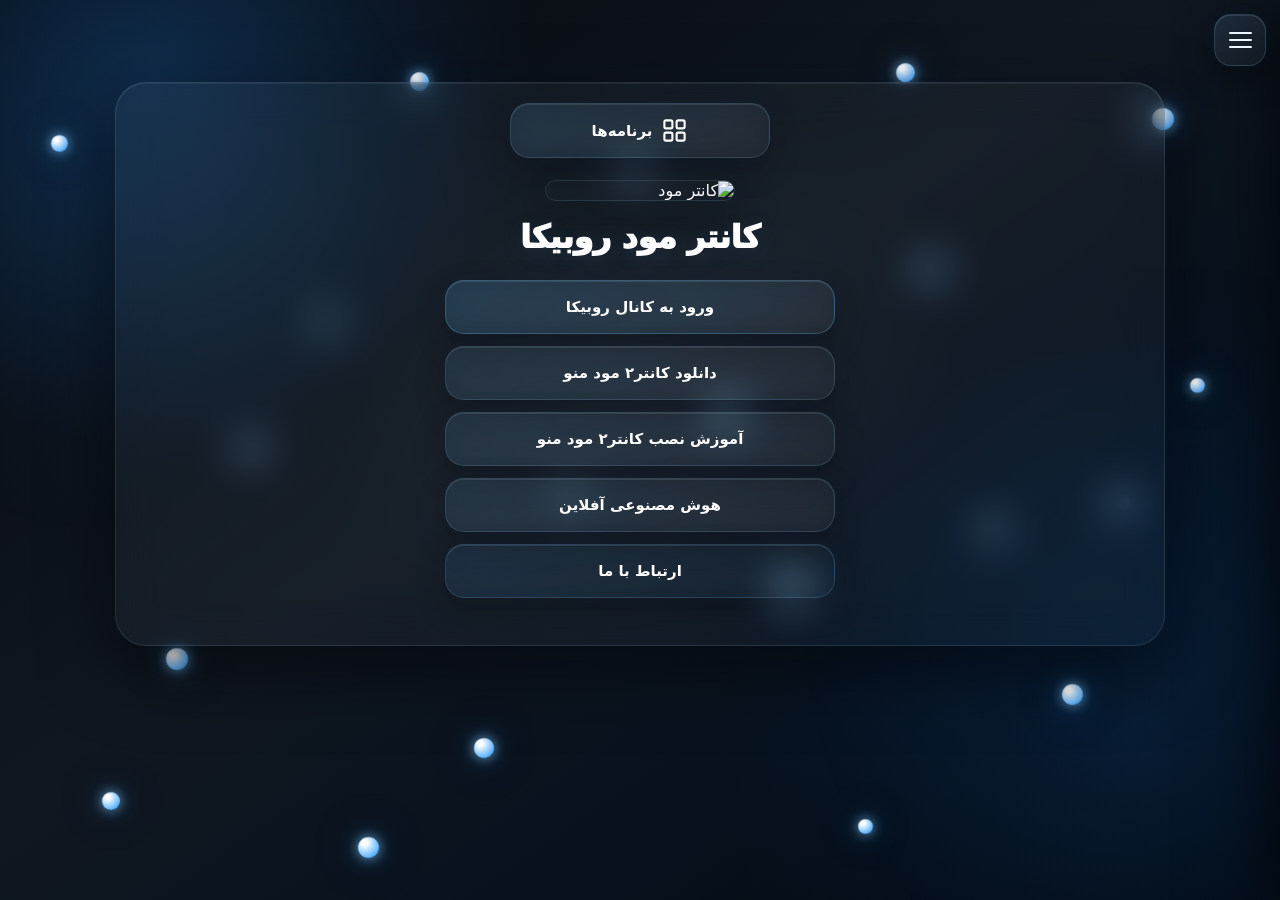
==== index.html @ 42b36cf3 "Update index.html" ====
<!DOCTYPE html>
<html lang="fa" dir="rtl">
<head>
<meta charset="UTF-8">
<meta name="viewport" content="width=device-width,initial-scale=1,viewport-fit=cover">
<meta name="theme-color" content="#07111d">
<title>کانتر مود</title>

<style>
*{
    margin:0;
    padding:0;
    box-sizing:border-box;
    -webkit-tap-highlight-color:transparent;
}

html{scroll-behavior:smooth}

body{
    min-height:100vh;
    padding:82px 12px 30px;
    font-family:system-ui,-apple-system,"Segoe UI",Tahoma,sans-serif;
    color:#fff;
    background:
        radial-gradient(circle at 12% 8%,rgba(30,105,180,.30),transparent 27%),
        radial-gradient(circle at 88% 82%,rgba(12,55,105,.28),transparent 30%),
        radial-gradient(circle at 50% 45%,rgba(80,95,110,.10),transparent 40%),
        linear-gradient(145deg,#05080d 0%,#101720 45%,#07111d 72%,#03060a 100%);
    overflow-x:hidden;
}

/* =========================
   لایه‌های نوری پس‌زمینه
========================= */

body::before{
    content:"";
    position:fixed;
    inset:-20%;
    z-index:-10;
    pointer-events:none;
    background:
        radial-gradient(circle at 20% 30%,rgba(35,120,205,.09),transparent 20%),
        radial-gradient(circle at 80% 65%,rgba(20,85,155,.10),transparent 23%);
    animation:ambientMove 16s ease-in-out infinite alternate;
}

@keyframes ambientMove{
    from{transform:translate3d(-2%,-1%,0) scale(1)}
    to{transform:translate3d(2%,1%,0) scale(1.05)}
}

/* =========================
   توپک‌های متحرک
========================= */

.bg-particles{
    position:fixed;
    inset:0;
    z-index:-5;
    overflow:hidden;
    pointer-events:none;
}

.particle{
    position:absolute;
    width:15px;
    height:15px;
    border-radius:50%;
    background:
        radial-gradient(circle at 32% 28%,#ffffff 0 12%,#cce9ff 30%,#67b9ff 68%,#1765a8 100%);
    box-shadow:
        0 0 12px rgba(130,205,255,.75),
        0 0 28px rgba(55,145,220,.45),
        0 0 55px rgba(20,95,170,.25);
    animation:floatParticle linear infinite;
    will-change:transform,opacity;
}

.particle:nth-child(1){left:4%;top:15%;width:17px;height:17px;animation-duration:18s;animation-delay:-5s}
.particle:nth-child(2){left:13%;top:72%;width:22px;height:22px;animation-duration:24s;animation-delay:-12s}
.particle:nth-child(3){left:25%;top:35%;width:14px;height:14px;animation-duration:20s;animation-delay:-7s}
.particle:nth-child(4){left:37%;top:82%;width:20px;height:20px;animation-duration:27s;animation-delay:-16s}
.particle:nth-child(5){left:49%;top:18%;width:16px;height:16px;animation-duration:22s;animation-delay:-9s}
.particle:nth-child(6){left:61%;top:64%;width:23px;height:23px;animation-duration:25s;animation-delay:-14s}
.particle:nth-child(7){left:72%;top:29%;width:17px;height:17px;animation-duration:19s;animation-delay:-4s}
.particle:nth-child(8){left:83%;top:76%;width:21px;height:21px;animation-duration:26s;animation-delay:-18s}
.particle:nth-child(9){left:93%;top:42%;width:15px;height:15px;animation-duration:21s;animation-delay:-11s}
.particle:nth-child(10){left:32%;top:8%;width:19px;height:19px;animation-duration:29s;animation-delay:-20s}
.particle:nth-child(11){left:67%;top:91%;width:15px;height:15px;animation-duration:23s;animation-delay:-6s}
.particle:nth-child(12){left:90%;top:12%;width:22px;height:22px;animation-duration:28s;animation-delay:-17s}
.particle:nth-child(13){left:19%;top:49%;width:16px;height:16px;animation-duration:17s;animation-delay:-8s}
.particle:nth-child(14){left:56%;top:45%;width:20px;height:20px;animation-duration:31s;animation-delay:-23s}
.particle:nth-child(15){left:77%;top:58%;width:15px;height:15px;animation-duration:20s;animation-delay:-3s}
.particle:nth-child(16){left:8%;top:88%;width:18px;height:18px;animation-duration:25s;animation-delay:-10s}
.particle:nth-child(17){left:44%;top:54%;width:14px;height:14px;animation-duration:21s;animation-delay:-15s}
.particle:nth-child(18){left:70%;top:7%;width:19px;height:19px;animation-duration:30s;animation-delay:-19s}
.particle:nth-child(19){left:87%;top:55%;width:16px;height:16px;animation-duration:23s;animation-delay:-13s}
.particle:nth-child(20){left:28%;top:93%;width:21px;height:21px;animation-duration:27s;animation-delay:-21s}

@keyframes floatParticle{
    0%{
        transform:translate3d(0,110vh,0) scale(.55) rotate(0deg);
        opacity:0;
    }

    8%{
        opacity:.85;
    }

    25%{
        transform:translate3d(-55px,55vh,0) scale(.82) rotate(90deg);
        opacity:.9;
    }

    50%{
        transform:translate3d(75px,-5vh,0) scale(1.08) rotate(180deg);
        opacity:.95;
    }

    75%{
        transform:translate3d(-65px,-65vh,0) scale(.86) rotate(270deg);
        opacity:.8;
    }

    100%{
        transform:translate3d(95px,-125vh,0) scale(.5) rotate(360deg);
        opacity:0;
    }
}

/* =========================
   منو
========================= */

.menu-button{
    position:fixed;
    top:14px;
    right:14px;
    width:52px;
    height:52px;
    z-index:10001;
    display:flex;
    flex-direction:column;
    align-items:center;
    justify-content:center;
    gap:5px;
    border:1px solid rgba(150,205,255,.18);
    border-radius:17px;
    background:
        linear-gradient(145deg,
        rgba(100,150,190,.18),
        rgba(255,255,255,.035));
    box-shadow:
        0 10px 35px rgba(0,0,0,.48),
        0 0 25px rgba(25,100,170,.10),
        inset 0 1px 0 rgba(255,255,255,.10);
    backdrop-filter:blur(22px);
    -webkit-backdrop-filter:blur(22px);
    cursor:pointer;
    transition:.3s ease;
}

.menu-button:hover{
    transform:translateY(-2px);
    border-color:rgba(120,200,255,.32);
}

.menu-button:active{transform:scale(.93)}

.menu-button span{
    width:23px;
    height:2px;
    border-radius:20px;
    background:#eaf7ff;
    transition:.3s ease;
}

.menu-button.active span:nth-child(1){
    transform:translateY(7px) rotate(45deg);
}

.menu-button.active span:nth-child(2){
    opacity:0;
    transform:scale(0);
}

.menu-button.active span:nth-child(3){
    transform:translateY(-7px) rotate(-45deg);
}

.menu-overlay{
    position:fixed;
    inset:0;
    z-index:9998;
    background:rgba(1,6,12,.67);
    backdrop-filter:blur(8px);
    -webkit-backdrop-filter:blur(8px);
    opacity:0;
    visibility:hidden;
    transition:.3s ease;
}

.menu-overlay.open{
    opacity:1;
    visibility:visible;
}

.side-menu{
    position:fixed;
    top:0;
    right:0;
    width:min(350px,88vw);
    height:100vh;
    z-index:10000;
    padding:82px 17px 25px;
    background:
        linear-gradient(145deg,
        rgba(18,29,41,.98),
        rgba(4,8,14,.99));
    border-left:1px solid rgba(130,195,240,.17);
    box-shadow:
        -25px 0 70px rgba(0,0,0,.65),
        -5px 0 35px rgba(20,90,150,.08);
    backdrop-filter:blur(30px);
    -webkit-backdrop-filter:blur(30px);
    transform:translateX(105%);
    transition:transform .38s cubic-bezier(.22,1,.36,1);
    overflow-y:auto;
}

.side-menu.open{transform:translateX(0)}

.menu-header{
    text-align:center;
    margin-bottom:25px;
}

.menu-logo{
    width:70px;
    height:70px;
    margin:auto auto 12px;
    display:flex;
    align-items:center;
    justify-content:center;
    border-radius:22px;
    background:
        linear-gradient(145deg,
        rgba(100,160,205,.18),
        rgba(255,255,255,.035));
    border:1px solid rgba(150,210,250,.18);
    box-shadow:
        0 15px 35px rgba(0,0,0,.35),
        0 0 28px rgba(20,100,170,.10),
        inset 0 1px 0 rgba(255,255,255,.12);
    overflow:hidden;
}

.menu-logo img{
    width:48px;
    height:48px;
    object-fit:contain;
    border-radius:15px;
}

.menu-title{
    font-size:1.35rem;
    font-weight:900;
}

.menu-subtitle{
    margin-top:5px;
    color:rgba(210,235,255,.52);
    font-size:.78rem;
}

.menu-line{
    height:1px;
    margin:17px 4px;
    background:
        linear-gradient(
            90deg,
            transparent,
            rgba(110,185,240,.28),
            transparent
        );
}

.menu-link{
    width:100%;
    display:flex;
    align-items:center;
    gap:12px;
    padding:11px;
    margin:8px 0;
    color:#fff;
    text-decoration:none;
    border-radius:19px;
    background:
        linear-gradient(145deg,
        rgba(90,145,190,.105),
        rgba(255,255,255,.025));
    border:1px solid rgba(150,205,245,.105);
    box-shadow:
        inset 0 1px 0 rgba(255,255,255,.06),
        0 8px 25px rgba(0,0,0,.12);
    transition:.25s ease;
}

.menu-link:hover{
    transform:translateX(-4px);
    background:
        linear-gradient(145deg,
        rgba(80,155,215,.18),
        rgba(255,255,255,.045));
    border-color:rgba(130,205,255,.30);
}

.menu-link:active{transform:scale(.97)}

.menu-icon{
    width:45px;
    height:45px;
    min-width:45px;
    display:flex;
    align-items:center;
    justify-content:center;
    border-radius:15px;
    background:
        linear-gradient(145deg,
        rgba(100,170,215,.16),
        rgba(255,255,255,.035));
    border:1px solid rgba(145,205,245,.12);
    box-shadow:inset 0 1px 0 rgba(255,255,255,.08);
    overflow:hidden;
}

.menu-icon svg{
    width:27px;
    height:27px;
}

.menu-text{
    display:flex;
    flex-direction:column;
    gap:2px;
}

.menu-text strong{font-size:.91rem}

.menu-text small{
    font-size:.68rem;
    color:rgba(210,235,255,.46);
}

/* =========================
   کانتینر
========================= */

.container{
    position:relative;
    width:100%;
    max-width:1050px;
    margin:auto;
    padding:20px 16px 35px;
    border-radius:31px;
    background:
        linear-gradient(145deg,
        rgba(100,125,145,.105),
        rgba(255,255,255,.025));
    border:1px solid rgba(160,210,245,.13);
    box-shadow:
        0 25px 70px rgba(0,0,0,.55),
        0 0 60px rgba(20,80,135,.07),
        inset 0 1px 0 rgba(255,255,255,.07);
    backdrop-filter:blur(22px);
    -webkit-backdrop-filter:blur(22px);
}

/* نوار بالا */

.topbar{
    width:100%;
    max-width:850px;
    margin:0 auto 22px;
    display:flex;
    justify-content:center;
}

.apps-top-button{
    display:flex;
    align-items:center;
    justify-content:center;
    gap:9px;
    width:min(260px,90%);
    padding:13px 22px;
    color:#fff;
    text-decoration:none;
    font-weight:850;
    font-size:.94rem;
    border-radius:19px;
    background:
        linear-gradient(145deg,
        rgba(85,150,200,.17),
        rgba(255,255,255,.035));
    border:1px solid rgba(150,215,255,.17);
    box-shadow:
        0 10px 30px rgba(0,0,0,.25),
        0 0 28px rgba(25,105,175,.08),
        inset 0 1px 0 rgba(255,255,255,.09);
    backdrop-filter:blur(18px);
    -webkit-backdrop-filter:blur(18px);
    transition:.25s;
}

.apps-top-button:hover{
    transform:translateY(-3px);
    border-color:rgba(120,205,255,.32);
}

.apps-top-button:active{transform:scale(.97)}

.apps-icon{
    width:27px;
    height:27px;
}

/* عنوان */

.page-title{
    text-align:center;
    margin:12px 0 24px;
    font-size:clamp(1.45rem,5vw,2rem);
    font-weight:950;
    letter-spacing:-.5px;
    text-shadow:
        0 5px 25px rgba(120,200,255,.14);
}

/* تصاویر */

/* فقط لوگوی اصلی صفحه اول کوچک شده */
.main-image{
    display:block;
    width:min(190px,48vw);
    height:auto;
    max-width:190px;
    margin:17px auto;
    border-radius:27px;
    border:1px solid rgba(150,210,245,.14);
    box-shadow:
        0 18px 45px rgba(0,0,0,.45),
        0 0 35px rgba(25,100,165,.06);
    transition:.3s;
}

/* تصاویر پست‌ها بدون تغییر */
.post-image{
    display:block;
    width:100%;
    max-width:850px;
    margin:17px auto;
    border-radius:27px;
    border:1px solid rgba(150,210,245,.14);
    box-shadow:
        0 18px 45px rgba(0,0,0,.45),
        0 0 35px rgba(25,100,165,.06);
    transition:.3s;
}

.main-image:hover,
.post-image:hover{
    transform:translateY(-3px);
    border-color:rgba(120,200,255,.25);
}

/* دکمه‌ها */

.btn-box{
    display:flex;
    justify-content:center;
    margin:12px 0;
}

.glass-btn{
    position:relative;
    width:min(390px,92%);
    display:flex;
    align-items:center;
    justify-content:center;
    min-height:54px;
    padding:13px 22px;
    color:#fff;
    text-decoration:none;
    font-size:.94rem;
    font-weight:850;
    border-radius:19px;
    background:
        linear-gradient(145deg,
        rgba(95,150,195,.15),
        rgba(255,255,255,.035));
    border:1px solid rgba(155,210,245,.16);
    box-shadow:
        0 12px 30px rgba(0,0,0,.27),
        0 0 28px rgba(25,100,165,.06),
        inset 0 1px 0 rgba(255,255,255,.10);
    backdrop-filter:blur(18px);
    -webkit-backdrop-filter:blur(18px);
    overflow:hidden;
    transition:.22s ease;
}

.glass-btn::before{
    content:"";
    position:absolute;
    top:0;
    left:-100%;
    width:55%;
    height:100%;
    background:
        linear-gradient(
            90deg,
            transparent,
            rgba(150,220,255,.14),
            transparent
        );
    transform:skewX(-20deg);
    transition:.6s;
}

.glass-btn:hover::before{left:150%}

.glass-btn:hover{
    transform:translateY(-3px);
    border-color:rgba(130,210,255,.34);
    background:
        linear-gradient(145deg,
        rgba(80,155,215,.20),
        rgba(255,255,255,.045));
}

.glass-btn:active{transform:scale(.96)}

.primary{
    background:
        linear-gradient(145deg,
        rgba(75,155,215,.21),
        rgba(255,255,255,.045));
    border-color:rgba(120,205,255,.25);
}

.danger{
    background:
        linear-gradient(145deg,
        rgba(50,105,155,.19),
        rgba(20,45,70,.08));
    border-color:rgba(105,175,225,.22);
}

/* دانلود */

.download-item{
    max-width:900px;
    margin:30px auto 42px;
    padding:12px;
    border-radius:28px;
    background:
        linear-gradient(145deg,
        rgba(85,125,155,.075),
        rgba(255,255,255,.018));
    border:1px solid rgba(145,200,235,.09);
    box-shadow:0 15px 45px rgba(0,0,0,.28);
}

iframe,
video{
    width:100%;
    display:block;
    border:1px solid rgba(145,205,240,.12);
    border-radius:24px;
    background:#03070c;
}

/* =========================
   کارت برنامه‌ها
========================= */

.apps-list{
    width:100%;
    max-width:850px;
    margin:25px auto;
}

.app-card{
    display:flex;
    align-items:center;
    gap:13px;
    width:100%;
    padding:12px;
    margin:15px 0;
    border-radius:23px;
    background:
        linear-gradient(145deg,
        rgba(90,145,185,.12),
        rgba(255,255,255,.025));
    border:1px solid rgba(150,205,240,.13);
    box-shadow:
        0 14px 40px rgba(0,0,0,.35),
        0 0 35px rgba(20,90,150,.06),
        inset 0 1px 0 rgba(255,255,255,.08);
    backdrop-filter:blur(20px);
    -webkit-backdrop-filter:blur(20px);
    transition:.25s ease;
}

.app-card:hover{
    transform:translateY(-3px);
    border-color:rgba(130,205,250,.30);
}

.app-card:active{transform:scale(.985)}

.app-image{
    width:72px;
    height:72px;
    min-width:72px;
    object-fit:cover;
    border-radius:18px;
    border:1px solid rgba(155,210,245,.14);
    box-shadow:0 8px 22px rgba(0,0,0,.4);
    background:#07111b;
}

.app-info{
    flex:1;
    min-width:0;
    text-align:right;
}

.app-info h3{
    font-size:.98rem;
    font-weight:900;
    margin-bottom:5px;
    color:#fff;
    white-space:nowrap;
    overflow:hidden;
    text-overflow:ellipsis;
}

.app-info p{
    font-size:.74rem;
    line-height:1.7;
    color:rgba(210,235,255,.48);
}

.app-download{
    flex-shrink:0;
    min-width:72px;
    display:flex;
    align-items:center;
    justify-content:center;
    padding:10px 13px;
    color:#fff;
    text-decoration:none;
    font-size:.73rem;
    font-weight:850;
    border-radius:14px;
    background:
        linear-gradient(145deg,
        rgba(90,165,215,.19),
        rgba(255,255,255,.04));
    border:1px solid rgba(145,210,250,.18);
    transition:.22s;
}

.app-download:hover{
    transform:translateY(-2px);
    background:
        linear-gradient(145deg,
        rgba(80,175,230,.26),
        rgba(255,255,255,.06));
}

.app-download:active{transform:scale(.94)}

/* =========================
   ارتباط با ما
========================= */

.contact-page{
    max-width:850px;
    margin:auto;
}

.contact-intro{
    text-align:center;
    color:rgba(210,235,255,.48);
    font-size:.82rem;
    line-height:1.9;
    margin:-8px auto 25px;
    max-width:600px;
}

.contact-list{
    display:flex;
    flex-direction:column;
    gap:12px;
    max-width:700px;
    margin:auto;
}

.contact-card{
    position:relative;
    display:flex;
    align-items:center;
    gap:13px;
    width:100%;
    padding:12px;
    min-height:82px;
    color:#fff;
    text-decoration:none;
    border-radius:22px;
    background:
        linear-gradient(145deg,
        rgba(90,145,185,.12),
        rgba(255,255,255,.025));
    border:1px solid rgba(150,205,240,.13);
    box-shadow:
        0 12px 32px rgba(0,0,0,.28),
        0 0 30px rgba(20,90,150,.05),
        inset 0 1px 0 rgba(255,255,255,.07);
    backdrop-filter:blur(18px);
    -webkit-backdrop-filter:blur(18px);
    transition:.28s ease;
    overflow:hidden;
}

.contact-card::before{
    content:"";
    position:absolute;
    inset:0;
    background:
        linear-gradient(
            110deg,
            transparent 15%,
            rgba(130,210,255,.08) 45%,
            transparent 70%
        );
    transform:translateX(-120%);
    transition:.65s ease;
}

.contact-card:hover::before{
    transform:translateX(120%);
}

.contact-card:hover{
    transform:translateY(-4px);
    border-color:rgba(130,210,255,.30);
    box-shadow:
        0 18px 42px rgba(0,0,0,.38),
        0 0 35px rgba(25,105,175,.09),
        inset 0 1px 0 rgba(255,255,255,.11);
}

.contact-card:active{
    transform:scale(.98);
}

.contact-icon{
    position:relative;
    width:54px;
    height:54px;
    min-width:54px;
    display:flex;
    align-items:center;
    justify-content:center;
    border-radius:17px;
    background:
        linear-gradient(145deg,
        rgba(100,170,215,.17),
        rgba(255,255,255,.035));
    border:1px solid rgba(150,210,245,.14);
    box-shadow:
        inset 0 1px 0 rgba(255,255,255,.10),
        0 8px 22px rgba(0,0,0,.28),
        0 0 25px rgba(25,105,175,.06);
    overflow:hidden;
}

.contact-icon svg{
    width:34px;
    height:34px;
    display:block;
}

.contact-info{
    flex:1;
    min-width:0;
}

.contact-info strong{
    display:block;
    font-size:.94rem;
    font-weight:900;
    margin-bottom:3px;
}

.contact-info small{
    display:block;
    color:rgba(210,235,255,.45);
    font-size:.69rem;
}

.contact-arrow{
    width:32px;
    height:32px;
    display:flex;
    align-items:center;
    justify-content:center;
    color:rgba(180,225,255,.65);
    font-size:1.1rem;
}

/* بازگشت */

#backBtn{
    position:fixed;
    bottom:18px;
    left:17px;
    z-index:9000;
    display:none;
    padding:12px 19px;
    color:#fff;
    font-weight:850;
    border:1px solid rgba(145,205,245,.17);
    border-radius:17px;
    background:
        linear-gradient(145deg,
        rgba(40,80,115,.82),
        rgba(10,18,27,.84));
    box-shadow:
        0 12px 30px rgba(0,0,0,.42),
        0 0 25px rgba(20,100,170,.08);
    backdrop-filter:blur(18px);
    -webkit-backdrop-filter:blur(18px);
    cursor:pointer;
    transition:.25s;
}

#backBtn:hover{
    transform:translateY(-3px);
    border-color:rgba(130,205,255,.30);
}

.page-section{
    animation:pageIn .32s ease;
}

@keyframes pageIn{
    from{
        opacity:0;
        transform:translateY(12px);
    }

    to{
        opacity:1;
        transform:translateY(0);
    }
}

@media(max-width:600px){

    body{
        padding:76px 7px 25px;
    }

    .container{
        padding:16px 10px 30px;
        border-radius:25px;
    }

    .menu-button{
        width:49px;
        height:49px;
        top:11px;
        right:11px;
    }

    .side-menu{
        width:88vw;
        padding-top:76px;
    }

    .glass-btn{
        width:94%;
        min-height:52px;
        border-radius:17px;
    }

    /* لوگوی اصلی در موبایل کمی کوچک‌تر */
    .main-image{
        width:min(165px,45vw);
        max-width:165px;
        border-radius:21px;
    }

    .post-image{
        border-radius:21px;
    }

    .download-item{
        padding:8px;
        border-radius:23px;
    }

    .app-card{
        gap:10px;
        padding:10px;
        border-radius:20px;
    }

    .app-image{
        width:64px;
        height:64px;
        min-width:64px;
        border-radius:16px;
    }

    .app-info h3{
        font-size:.85rem;
    }

    .app-info p{
        font-size:.66rem;
    }

    .app-download{
        min-width:62px;
        padding:9px 10px;
        font-size:.66rem;
        border-radius:12px;
    }

    .contact-card{
        min-height:76px;
        padding:10px;
        border-radius:19px;
    }

    .contact-icon{
        width:49px;
        height:49px;
        min-width:49px;
        border-radius:15px;
    }

    .contact-icon svg{
        width:31px;
        height:31px;
    }

    .contact-info strong{
        font-size:.84rem;
    }

    .contact-info small{
        font-size:.64rem;
    }
}
</style>
</head>

<body>

<div class="bg-particles" aria-hidden="true">
    <span class="particle"></span>
    <span class="particle"></span>
    <span class="particle"></span>
    <span class="particle"></span>
    <span class="particle"></span>
    <span class="particle"></span>
    <span class="particle"></span>
    <span class="particle"></span>
    <span class="particle"></span>
    <span class="particle"></span>
    <span class="particle"></span>
    <span class="particle"></span>
    <span class="particle"></span>
    <span class="particle"></span>
    <span class="particle"></span>
    <span class="particle"></span>
    <span class="particle"></span>
    <span class="particle"></span>
    <span class="particle"></span>
    <span class="particle"></span>
</div>

<button class="menu-button" id="menuButton" aria-label="منو" aria-expanded="false" type="button">
    <span></span>
    <span></span>
    <span></span>
</button>

<div class="menu-overlay" id="menuOverlay"></div>

<aside class="side-menu" id="sideMenu">

    <div class="menu-header">
        <div class="menu-logo">
            <img id="menuLogo" alt="کانتر مود">
        </div>

        <div class="menu-title">کانتر مود</div>

        <div class="menu-subtitle">
            منوی اصلی و راه‌های ارتباطی
        </div>
    </div>

    <a href="#page1" class="menu-link menu-page-link">
        <span class="menu-icon">
            <svg viewBox="0 0 64 64">
                <path d="M10 30L32 11l22 19v23a3 3 0 0 1-3 3H13a3 3 0 0 1-3-3z"
                fill="none" stroke="white" stroke-width="5"
                stroke-linecap="round" stroke-linejoin="round"/>
                <path d="M25 56V38h14v18"
                fill="none" stroke="white" stroke-width="5"/>
            </svg>
        </span>

        <span class="menu-text">
            <strong>صفحه اصلی</strong>
            <small>بازگشت به صفحه اول</small>
        </span>
    </a>

    <a href="#page5" class="menu-link menu-page-link">
        <span class="menu-icon">
            <svg viewBox="0 0 64 64">
                <rect x="8" y="8" width="19" height="19" rx="4"
                fill="none" stroke="white" stroke-width="5"/>
                <rect x="37" y="8" width="19" height="19" rx="4"
                fill="none" stroke="white" stroke-width="5"/>
                <rect x="8" y="37" width="19" height="19" rx="4"
                fill="none" stroke="white" stroke-width="5"/>
                <rect x="37" y="37" width="19" height="19" rx="4"
                fill="none" stroke="white" stroke-width="5"/>
            </svg>
        </span>

        <span class="menu-text">
            <strong>برنامه‌ها</strong>
            <small>برنامه‌های کاربردی</small>
        </span>
    </a>

    <a href="#page2" class="menu-link menu-page-link">
        <span class="menu-icon">
            <svg viewBox="0 0 64 64">
                <path d="M10 34a22 22 0 0 1 44 0v12a6 6 0 0 1-6 6h-7V37h13"
                fill="none" stroke="white" stroke-width="5"
                stroke-linecap="round"/>
                <path d="M10 37H7a5 5 0 0 0-5 5v4a6 6 0 0 0 6 6h7V37"
                fill="none" stroke="white" stroke-width="5"
                stroke-linecap="round"/>
            </svg>
        </span>

        <span class="menu-text">
            <strong>ارتباط با ما</strong>
            <small>کانال‌ها و پشتیبانی</small>
        </span>
    </a>

    <div class="menu-line"></div>

    <a href="https://rubika.ir/Counter2Mod" target="_blank" rel="noopener" class="menu-link">
        <span class="menu-icon">
            <svg viewBox="0 0 64 64">
                <rect x="8" y="8" width="48" height="48" rx="15"
                fill="none" stroke="white" stroke-width="4.5"/>
                <path d="M19 20h26M19 32h20M19 44h14"
                fill="none" stroke="white" stroke-width="5"
                stroke-linecap="round"/>
            </svg>
        </span>

        <span class="menu-text">
            <strong>کانال روبیکا</strong>
            <small>کانال اصلی کانتر مود</small>
        </span>
    </a>

    <a href="https://t.me/Counter2Mod" target="_blank" rel="noopener" class="menu-link">
        <span class="menu-icon">
            <svg viewBox="0 0 64 64">
                <path d="M56 10L8 29l19 7 7 19 22-45z"
                fill="none" stroke="white" stroke-width="5"
                stroke-linejoin="round"/>
                <path d="M27 36l12-10"
                fill="none" stroke="white" stroke-width="5"
                stroke-linecap="round"/>
            </svg>
        </span>

        <span class="menu-text">
            <strong>کانال تلگرام</strong>
            <small>عضویت در تلگرام</small>
        </span>
    </a>

    <a href="https://ble.ir/Countermod" target="_blank" rel="noopener" class="menu-link">
        <span class="menu-icon">
            <svg viewBox="0 0 64 64">
                <path d="M12 11h40a7 7 0 0 1 7 7v24a7 7 0 0 1-7 7H33L20 58v-9h-8a7 7 0 0 1-7-7V18a7 7 0 0 1 7-7z"
                fill="none" stroke="white" stroke-width="4.5"
                stroke-linejoin="round"/>
                <path d="M20 25h24M20 34h18"
                fill="none" stroke="white" stroke-width="5"
                stroke-linecap="round"/>
            </svg>
        </span>

        <span class="menu-text">
            <strong>کانال بله</strong>
            <small>صفحه ما در بله</small>
        </span>
    </a>

    <a href="https://www.aparat.com/Abolfazl_Hakerr/shorts" target="_blank" rel="noopener" class="menu-link">
        <span class="menu-icon">
            <svg viewBox="0 0 64 64">
                <rect x="7" y="12" width="50" height="40" rx="10"
                fill="none" stroke="white" stroke-width="4.5"/>
                <path d="M27 22l17 10-17 10z" fill="white"/>
            </svg>
        </span>

        <span class="menu-text">
            <strong>کانال آپارات</strong>
            <small>ویدیوها و آموزش‌ها</small>
        </span>
    </a>

    <a href="https://rubika.ir/joing/BAFCGFBCE0SVOLBSWKUNPCLEJNAMITSH"
       target="_blank" rel="noopener" class="menu-link">

        <span class="menu-icon">
            <svg viewBox="0 0 64 64">
                <circle cx="23" cy="23" r="9"
                fill="none" stroke="white" stroke-width="5"/>
                <circle cx="45" cy="26" r="7"
                fill="none" stroke="white" stroke-width="5"/>
                <path d="M8 52c1-10 8-15 16-15s15 5 16 15M39 38c8 0 14 5 16 14"
                fill="none" stroke="white" stroke-width="5"
                stroke-linecap="round"/>
            </svg>
        </span>

        <span class="menu-text">
            <strong>گپ روبیکا</strong>
            <small>ورود به گپ</small>
        </span>
    </a>

    <a href="https://rubika.ir/Abolfazl_Kazemi_SFG"
       target="_blank" rel="noopener" class="menu-link">

        <span class="menu-icon">
            <svg viewBox="0 0 64 64">
                <path d="M10 34a22 22 0 0 1 44 0v12a6 6 0 0 1-6 6h-7V37h13"
                fill="none" stroke="white" stroke-width="5"
                stroke-linecap="round"/>
                <path d="M10 37H7a5 5 0 0 0-5 5v4a6 6 0 0 0 6 6h7V37"
                fill="none" stroke="white" stroke-width="5"
                stroke-linecap="round"/>
                <path d="M41 52h6"
                fill="none" stroke="white" stroke-width="5"
                stroke-linecap="round"/>
            </svg>
        </span>

        <span class="menu-text">
            <strong>پشتیبانی</strong>
            <small>ارتباط با سازنده</small>
        </span>
    </a>

</aside>

<div class="container">

    <div class="topbar">
        <a href="#page5" class="apps-top-button menu-page-link">
            <svg class="apps-icon" viewBox="0 0 64 64">
                <rect x="8" y="8" width="19" height="19" rx="4"
                fill="none" stroke="white" stroke-width="5"/>
                <rect x="37" y="8" width="19" height="19" rx="4"
                fill="none" stroke="white" stroke-width="5"/>
                <rect x="8" y="37" width="19" height="19" rx="4"
                fill="none" stroke="white" stroke-width="5"/>
                <rect x="37" y="37" width="19" height="19" rx="4"
                fill="none" stroke="white" stroke-width="5"/>
            </svg>
            <span>برنامه‌ها</span>
        </a>
    </div>

    <div id="page1" class="page-section">

        <img
            src="https://cdn.imgurl.ir/uploads/x012403_InShot_20260625_163753784.png"
            class="main-image"
            alt="کانتر مود">

        <div class="page-title">
            کانتر مود روبیکا
        </div>

        <div class="btn-box">
            <a href="https://rubika.ir/Counter2Mod"
               target="_blank"
               rel="noopener"
               class="glass-btn primary">
                ورود به کانال روبیکا
            </a>
        </div>

        <div class="btn-box">
            <a href="#page3" class="glass-btn menu-page-link">
                دانلود کانتر۲ مود منو
            </a>
        </div>

        <div class="btn-box">
            <a href="#page4" class="glass-btn menu-page-link">
                آموزش نصب کانتر۲ مود منو
            </a>
        </div>

        <div class="btn-box">
            <a href="https://holobot.ir/s/html/هوش مصنوعی آفلاین.html"
               target="_blank"
               rel="noopener"
               class="glass-btn">
                هوش مصنوعی آفلاین
            </a>
        </div>

        <div class="btn-box">
            <a href="#page2"
               class="glass-btn danger menu-page-link">
                ارتباط با ما
            </a>
        </div>

    </div>

    <div id="page2" class="page-section" style="display:none">

        <div class="contact-page">

            <div class="page-title">
                ارتباط با ما
            </div>

            <div class="contact-intro">
                برای دریافت آخرین مودها، آموزش‌ها، برنامه‌ها و ارتباط با سازنده
                می‌توانید از یکی از راه‌های زیر وارد شوید.
            </div>

            <div class="contact-list">

                <a href="https://rubika.ir/Counter2Mod"
                   target="_blank"
                   rel="noopener"
                   class="contact-card">

                    <span class="contact-icon">
                        <svg viewBox="0 0 64 64">
                            <rect x="7" y="7" width="50" height="50" rx="16"
                            fill="none" stroke="white" stroke-width="4.5"/>
                            <path d="M18 20h28M18 32h22M18 44h15"
                            fill="none" stroke="white" stroke-width="5"
                            stroke-linecap="round"/>
                        </svg>
                    </span>

                    <span class="contact-info">
                        <strong>کانال روبیکا</strong>
                        <small>کانال اصلی کانتر مود</small>
                    </span>

                    <span class="contact-arrow">←</span>
                </a>

                <a href="https://t.me/Counter2Mod"
                   target="_blank"
                   rel="noopener"
                   class="contact-card">

                    <span class="contact-icon">
                        <svg viewBox="0 0 64 64">
                            <path d="M56 10L8 29l19 7 7 19 22-45z"
                            fill="none" stroke="white" stroke-width="5"
                            stroke-linejoin="round"/>
                            <path d="M27 36l12-10"
                            fill="none" stroke="white" stroke-width="5"
                            stroke-linecap="round"/>
                        </svg>
                    </span>

                    <span class="contact-info">
                        <strong>کانال تلگرام</strong>
                        <small>عضویت در کانال تلگرام</small>
                    </span>

                    <span class="contact-arrow">←</span>
                </a>

                <a href="https://ble.ir/Countermod"
                   target="_blank"
                   rel="noopener"
                   class="contact-card">

                    <span class="contact-icon">
                        <svg viewBox="0 0 64 64">
                            <path d="M12 11h40a7 7 0 0 1 7 7v24a7 7 0 0 1-7 7H33L20 58v-9h-8a7 7 0 0 1-7-7V18a7 7 0 0 1 7-7z"
                            fill="none" stroke="white" stroke-width="4.5"
                            stroke-linejoin="round"/>
                            <path d="M20 25h24M20 34h18"
                            fill="none" stroke="white" stroke-width="5"
                            stroke-linecap="round"/>
                        </svg>
                    </span>

                    <span class="contact-info">
                        <strong>کانال بله</strong>
                        <small>صفحه کانتر مود در بله</small>
                    </span>

                    <span class="contact-arrow">←</span>
                </a>

                <a href="https://www.aparat.com/Abolfazl_Hakerr/shorts"
                   target="_blank"
                   rel="noopener"
                   class="contact-card">

                    <span class="contact-icon">
                        <svg viewBox="0 0 64 64">
                            <rect x="7" y="12" width="50" height="40" rx="10"
                            fill="none" stroke="white" stroke-width="4.5"/>
                            <path d="M27 22l17 10-17 10z"
                            fill="white"/>
                        </svg>
                    </span>

                    <span class="contact-info">
                        <strong>کانال آپارات</strong>
                        <small>ویدیوها و آموزش‌های کانتر مود</small>
                    </span>

                    <span class="contact-arrow">←</span>
                </a>

                <a href="https://rubika.ir/joing/BAFCGFBCE0SVOLBSWKUNPCLEJNAMITSH"
                   target="_blank"
                   rel="noopener"
                   class="contact-card">

                    <span class="contact-icon">
                        <svg viewBox="0 0 64 64">
                            <circle cx="23" cy="23" r="9"
                            fill="none" stroke="white" stroke-width="5"/>
                            <circle cx="45" cy="26" r="7"
                            fill="none" stroke="white" stroke-width="5"/>
                            <path d="M8 52c1-10 8-15 16-15s15 5 16 15M39 38c8 0 14 5 16 14"
                            fill="none" stroke="white" stroke-width="5"
                            stroke-linecap="round"/>
                        </svg>
                    </span>

                    <span class="contact-info">
                        <strong>گپ روبیکا</strong>
                        <small>ورود به گپ و گفتگو</small>
                    </span>

                    <span class="contact-arrow">←</span>
                </a>

                <a href="https://rubika.ir/Abolfazl_Kazemi_SFG"
                   target="_blank"
                   rel="noopener"
                   class="contact-card">

                    <span class="contact-icon">
                        <svg viewBox="0 0 64 64">
                            <path d="M10 34a22 22 0 0 1 44 0v12a6 6 0 0 1-6 6h-7V37h13"
                            fill="none" stroke="white" stroke-width="5"
                            stroke-linecap="round"/>
                            <path d="M10 37H7a5 5 0 0 0-5 5v4a6 6 0 0 0 6 6h7V37"
                            fill="none" stroke="white" stroke-width="5"
                            stroke-linecap="round"/>
                            <path d="M41 52h6"
                            fill="none" stroke="white" stroke-width="5"
                            stroke-linecap="round"/>
                        </svg>
                    </span>

                    <span class="contact-info">
                        <strong>پشتیبانی</strong>
                        <small>ارتباط مستقیم با سازنده</small>
                    </span>

                    <span class="contact-arrow">←</span>
                </a>

            </div>
        </div>
    </div>

    <div id="page3" class="page-section" style="display:none">

        <div class="page-title">
            دانلود کانتر۲ مود منو
        </div>

        <div id="downloads"></div>

    </div>

    <div id="page4" class="page-section" style="display:none">

        <div class="page-title">
            آموزش نصب دیتا کانتر۲ مود منو
        </div>

        <div class="download-item">

            <iframe
                src="https://www.aparat.com/video/video/embed/videohash/rlk4a91/vt/frame"
                allowfullscreen
                style="aspect-ratio:16/9">
            </iframe>

        </div>

        <div class="download-item">

            <video controls>

                <source
                    src="https://cdn.imgurl.ir/uploads/p041630_InShot_20260601_025037109.mp4"
                    type="video/mp4">

            </video>

        </div>

    </div>

    <div id="page5" class="page-section" style="display:none">

        <div class="page-title">
            برنامه‌ها
        </div>

        <div class="apps-list">

            <div class="app-card">

                <img
                    class="app-image"
                    src="https://cdn.imgurl.ir/uploads/j13307_InShot_20260822_153149438.png"
                    alt="سورس ساز حرفه‌ای"
                    loading="lazy">

                <div class="app-info">

                    <h3>
                        سورس ساز حرفه‌ای
                    </h3>

                    <p>
                        سورس ساز حرفه‌ای ربات روبیکا
                    </p>

                </div>

                <a
                    class="app-download"
                    href="https://cdn.imgurl.ir/uploads/b590319___.zip"
                    target="_blank"
                    rel="noopener">
                    دانلود
                </a>

            </div>

            <div class="app-card">

                <img
                    class="app-image"
                    src="https://cdn.imgurl.ir/uploads/v069309_InShot_20260907_003520819.png"
                    alt="کد ساز سایت"
                    loading="lazy">

                <div class="app-info">

                    <h3>
                        کد ساز سایت
                    </h3>

                    <p>
                        کد ساز حرفه‌ای سایت
                    </p>

                </div>

                <a
                    class="app-download"
                    href="https://cdn.imgurl.ir/uploads/v73960___.zip"
                    target="_blank"
                    rel="noopener">
                    دانلود
                </a>

            </div>

        </div>

    </div>

</div>

<button id="backBtn" type="button">
    ← بازگشت
</button>

<script>

const mainLogo =
"https://cdn.imgurl.ir/uploads/x012403_InShot_20260625_163753784.png";

document.getElementById("menuLogo").src = mainLogo;

/* =========================
   دانلودها
========================= */

const downloads = [

[
"https://cdn.imgurl.ir/uploads/e746382_IMG_20260808_025040_118.jpg",
"کانتر۲ مود منو",
"https://rubika.ir/Counter2Mod/BGGHEFCCGGEEHABG"
],

[
"https://cdn.imgurl.ir/uploads/g317464_IMG_20260808_025337_614.jpg",
"کانتر۲ مود منو FL",
"https://rubika.ir/Counter2Mod/BGHHBEGBJCFFIABG"
],

[
"https://cdn.imgurl.ir/uploads/a959848_IMG_20260808_025622_329.jpg",
"کانتر۲ مود منو دوتایی جدید",
"https://rubika.ir/Counter2Mod/BGIFJAHFDCFBEABG"
],

[
"https://cdn.imgurl.ir/uploads/f81909_IMG_20260808_025755_228.jpg",
"کانتر۲ مود منو جدید",
"https://rubika.ir/Counter2Mod/BGIFJCIFEHDGHABG"
],

[
"https://cdn.imgurl.ir/uploads/b23474_IMG_20260808_031051_878.jpg",
"کانتر۲ مود منو دوتایی بدون دیتا",
"https://rubika.ir/Counter2Mod/BGIGECDHJDIAEABG"
],

[
"https://cdn.imgurl.ir/uploads/r5684_IMG_20260808_031236_395.jpg",
"کانتر۲ مود منو خفن",
"https://rubika.ir/Counter2Mod/BGIIDHGHIDCDBABG"
],

[
"https://cdn.imgurl.ir/uploads/j57884_IMG_20260808_031406_004.jpg",
"کانتر۲ مود منو FL تکی",
"https://rubika.ir/Counter2Mod/BGIIDJEHJCJHJABG"
],

[
"https://cdn.imgurl.ir/uploads/x476408_IMG_20260808_031536_987.jpg",
"مود منو بدون دیتا با قابلیت جدید",
"https://rubika.ir/Counter2Mod/BGIIEHBICCBJAABG"
],

[
"https://cdn.imgurl.ir/uploads/r961755_IMG_20260810_031416_025.jpg",
"کانتر۲ مود منو",
"https://rubika.ir/Counter2Mod/BGIIFIGIHBGBCABG"
],

[
"https://cdn.imgurl.ir/uploads/q598661_IMG_20260810_031554_512.jpg",
"کانتر۲ مود منو",
"https://rubika.ir/Counter2Mod/BGJBDGGCHHDCAABG"
],

[
"https://cdn.imgurl.ir/uploads/t56451_IMG_20260810_031748_934.jpg",
"کانتر۲ مود منو جدید",
"https://rubika.ir/Counter2Mod/BGJBDHICIBHHDABG"
],

[
"https://cdn.imgurl.ir/uploads/l71334_IMG_20260810_031929_347.jpg",
"کانتر۲ مود منو بدون لگ",
"https://rubika.ir/Counter2Mod/BGJBEFBDBGFDHABG"
],

[
"https://cdn.imgurl.ir/uploads/h2234_IMG_20260810_032045_066.jpg",
"کانتر۲ مود منو",
"https://rubika.ir/Counter2Mod/BGJBGHIECBFCGABG"
],

[
"https://cdn.imgurl.ir/uploads/i110244_IMG_20260810_032223_507.jpg",
"کانتر۲ مود منو دیتا دار",
"https://rubika.ir/Counter2Mod/BGJEIHCADDDDHABG"
],

[
"https://cdn.imgurl.ir/uploads/i82081_IMG_20260810_032353_830.jpg",
"کانتر۲ مود منو خفن",
"https://rubika.ir/Counter2Mod/BGJEIIDAEAGCDABG"
],

[
"https://cdn.imgurl.ir/uploads/q320766_IMG_20260810_032513_782.jpg",
"کانتر۲ مود منو فارسی بدون دیتا",
"https://rubika.ir/Counter2Mod/BGJEJHGAIFFEEABG"
],

[
"https://cdn.imgurl.ir/uploads/n84727_IMG_20260810_032630_103.jpg",
"کانتر۲ مود منو",
"https://rubika.ir/Counter2Mod/BGJHHJIFCAFFDABG"
],

[
"https://cdn.imgurl.ir/uploads/l460626_IMG_20260810_032754_104.jpg",
"کانتر۲ مود شده بدون منو",
"https://rubika.ir/Counter2Mod/BGJHIIAFGDAIJABG"
],

[
"https://cdn.imgurl.ir/uploads/z19771_IMG_20260810_032905_970.jpg",
"کانتر۲ مود منو",
"https://rubika.ir/Counter2Mod/BGJHJBCFIDAHDABG"
],

[
"https://cdn.imgurl.ir/uploads/v898901_IMG_20260810_033310_913.jpg",
"کانتر۲ مود منو عالی",
"https://rubika.ir/Counter2Mod/BHAAHJDADEDFJABG"
],

[
"https://cdn.imgurl.ir/uploads/p742_IMG_20260810_033449_119.jpg",
"کانتر۲ مود منو",
"https://rubika.ir/Counter2Mod/BHJJIEDHAJFEIABG"
],

[
"https://cdn.imgurl.ir/uploads/o448790_IMG_20260810_035533_382.jpg",
"کانتر۲ مود منو جدید خفن",
"https://rubika.ir/Counter2Mod/BIAAFFHAFGHEFABG"
]

];

const downloadsBox =
document.getElementById("downloads");

downloads.forEach(function(item){

    const card =
    document.createElement("div");

    card.className =
    "download-item";

    card.innerHTML = `

        <img
            src="${item[0]}"
            class="post-image"
            alt="${item[1]}"
            loading="lazy">

        <div class="btn-box">

            <a
                href="${item[2]}"
                target="_blank"
                rel="noopener"
                class="glass-btn primary">
                دانلود پست بالا
            </a>

        </div>
    `;

    downloadsBox.appendChild(card);

});

/* =========================
   منو
========================= */

const menuButton =
document.getElementById("menuButton");

const sideMenu =
document.getElementById("sideMenu");

const menuOverlay =
document.getElementById("menuOverlay");

function openMenu(){

    sideMenu.classList.add("open");
    menuOverlay.classList.add("open");
    menuButton.classList.add("active");

    menuButton.setAttribute(
        "aria-expanded",
        "true"
    );
}

function closeMenu(){

    sideMenu.classList.remove("open");
    menuOverlay.classList.remove("open");
    menuButton.classList.remove("active");

    menuButton.setAttribute(
        "aria-expanded",
        "false"
    );
}

menuButton.addEventListener(
    "click",
    function(){

        if(sideMenu.classList.contains("open")){
            closeMenu();
        }else{
            openMenu();
        }

    }
);

menuOverlay.addEventListener(
    "click",
    closeMenu
);

/* =========================
   صفحات
========================= */

let historyStack = [];

let currentPageId = "page1";

const backBtn =
document.getElementById("backBtn");

function showPage(id){

    const target =
    document.getElementById(id);

    if(!target){
        return;
    }

    document
    .querySelectorAll(".page-section")
    .forEach(function(section){

        section.style.display = "none";

    });

    target.style.display = "block";

    currentPageId = id;

    backBtn.style.display =
        historyStack.length
        ? "block"
        : "none";

    window.scrollTo({
        top:0,
        behavior:"smooth"
    });
}

function goBack(){

    if(historyStack.length === 0){
        return;
    }

    const previous =
    historyStack.pop();

    showPage(previous);
}

backBtn.addEventListener(
    "click",
    goBack
);

document.body.addEventListener(
    "click",
    function(event){

        const link =
        event.target.closest("a");

        if(!link){
            return;
        }

        const href =
        link.getAttribute("href");

        if(
            href &&
            href.startsWith("#")
        ){

            event.preventDefault();

            const pageId =
            href.substring(1);

            if(
                pageId &&
                pageId !== currentPageId
            ){

                historyStack.push(
                    currentPageId
                );

                showPage(pageId);
            }

            if(
                link.classList.contains(
                    "menu-page-link"
                )
            ){

                closeMenu();

            }
        }
    }
);

document.addEventListener(
    "keydown",
    function(event){

        if(event.key === "Escape"){
            closeMenu();
        }

    }
);

window.addEventListener(
    "load",
    function(){
        showPage("page1");
    }
);

</script>

</body>
          </html>
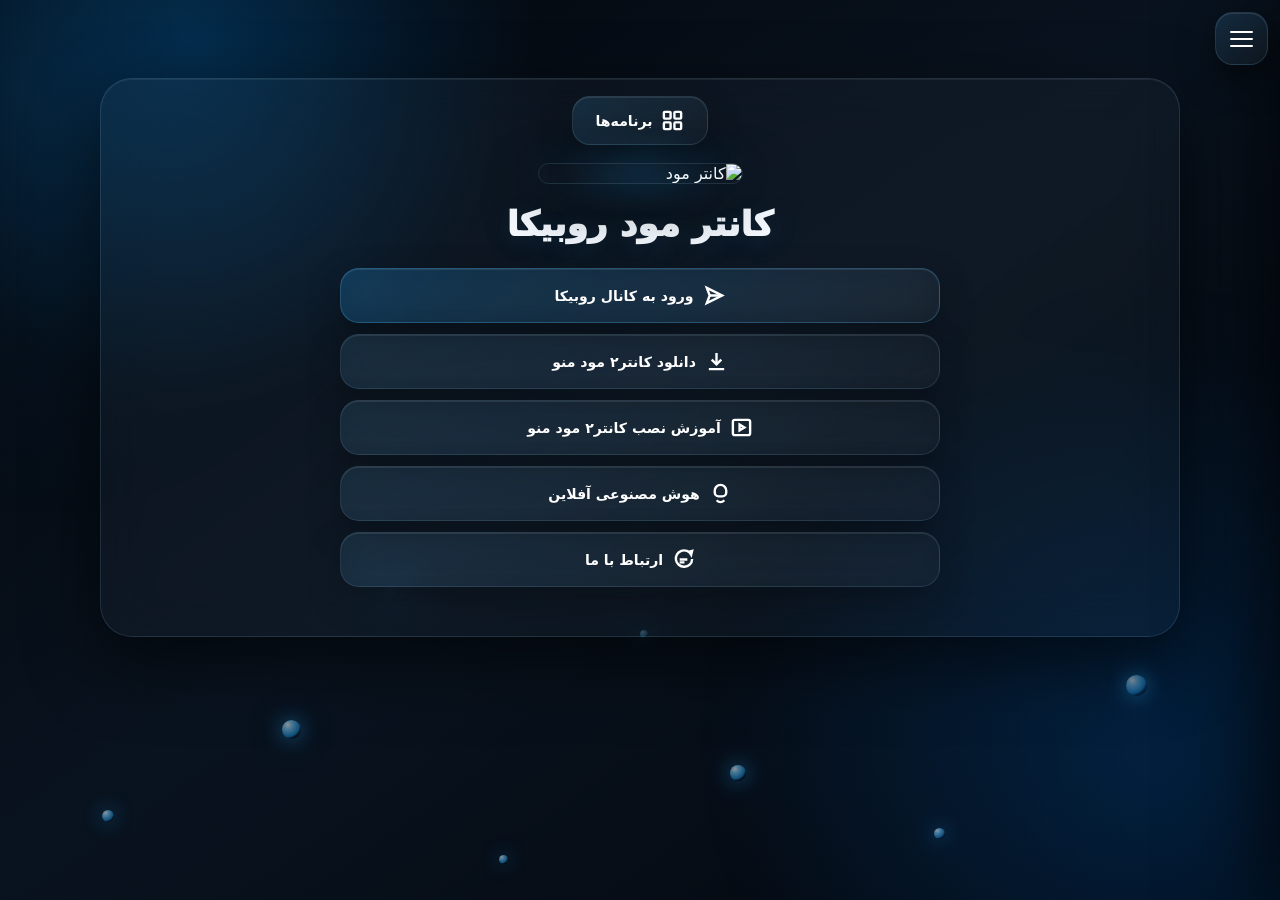
==== commit 04abbec5: "Update index.html" ====
--- a/index.html
+++ b/index.html
@@ -3,1908 +3,545 @@
 <head>
 <meta charset="UTF-8">
 <meta name="viewport" content="width=device-width,initial-scale=1,viewport-fit=cover">
-<meta name="theme-color" content="#07111d">
-<title>کانتر مود</title>
+<meta name="theme-color" content="#050b14">
+<title>کانتر مود | Counter Mod</title>
 
 <style>
-*{
-    margin:0;
-    padding:0;
-    box-sizing:border-box;
-    -webkit-tap-highlight-color:transparent;
-}
-
+*{margin:0;padding:0;box-sizing:border-box;-webkit-tap-highlight-color:transparent}
+:root{
+--bg:#040810;
+--glass:rgba(17,29,44,.58);
+--glass2:rgba(255,255,255,.045);
+--line:rgba(170,220,255,.13);
+--line2:rgba(100,190,255,.3);
+--text:#f4faff;
+--muted:rgba(215,235,250,.52);
+--blue:#45b8ff;
+--blue2:#1478c4;
+--shadow:0 25px 70px rgba(0,0,0,.58);
+}
 html{scroll-behavior:smooth}
-
 body{
-    min-height:100vh;
-    padding:82px 12px 30px;
-    font-family:system-ui,-apple-system,"Segoe UI",Tahoma,sans-serif;
-    color:#fff;
-    background:
-        radial-gradient(circle at 12% 8%,rgba(30,105,180,.30),transparent 27%),
-        radial-gradient(circle at 88% 82%,rgba(12,55,105,.28),transparent 30%),
-        radial-gradient(circle at 50% 45%,rgba(80,95,110,.10),transparent 40%),
-        linear-gradient(145deg,#05080d 0%,#101720 45%,#07111d 72%,#03060a 100%);
-    overflow-x:hidden;
-}
-
-/* =========================
-   لایه‌های نوری پس‌زمینه
-========================= */
-
-body::before{
-    content:"";
-    position:fixed;
-    inset:-20%;
-    z-index:-10;
-    pointer-events:none;
-    background:
-        radial-gradient(circle at 20% 30%,rgba(35,120,205,.09),transparent 20%),
-        radial-gradient(circle at 80% 65%,rgba(20,85,155,.10),transparent 23%);
-    animation:ambientMove 16s ease-in-out infinite alternate;
-}
-
-@keyframes ambientMove{
-    from{transform:translate3d(-2%,-1%,0) scale(1)}
-    to{transform:translate3d(2%,1%,0) scale(1.05)}
-}
-
-/* =========================
-   توپک‌های متحرک
-========================= */
-
-.bg-particles{
-    position:fixed;
-    inset:0;
-    z-index:-5;
-    overflow:hidden;
-    pointer-events:none;
-}
-
-.particle{
-    position:absolute;
-    width:15px;
-    height:15px;
-    border-radius:50%;
-    background:
-        radial-gradient(circle at 32% 28%,#ffffff 0 12%,#cce9ff 30%,#67b9ff 68%,#1765a8 100%);
-    box-shadow:
-        0 0 12px rgba(130,205,255,.75),
-        0 0 28px rgba(55,145,220,.45),
-        0 0 55px rgba(20,95,170,.25);
-    animation:floatParticle linear infinite;
-    will-change:transform,opacity;
-}
-
-.particle:nth-child(1){left:4%;top:15%;width:17px;height:17px;animation-duration:18s;animation-delay:-5s}
-.particle:nth-child(2){left:13%;top:72%;width:22px;height:22px;animation-duration:24s;animation-delay:-12s}
-.particle:nth-child(3){left:25%;top:35%;width:14px;height:14px;animation-duration:20s;animation-delay:-7s}
-.particle:nth-child(4){left:37%;top:82%;width:20px;height:20px;animation-duration:27s;animation-delay:-16s}
-.particle:nth-child(5){left:49%;top:18%;width:16px;height:16px;animation-duration:22s;animation-delay:-9s}
-.particle:nth-child(6){left:61%;top:64%;width:23px;height:23px;animation-duration:25s;animation-delay:-14s}
-.particle:nth-child(7){left:72%;top:29%;width:17px;height:17px;animation-duration:19s;animation-delay:-4s}
-.particle:nth-child(8){left:83%;top:76%;width:21px;height:21px;animation-duration:26s;animation-delay:-18s}
-.particle:nth-child(9){left:93%;top:42%;width:15px;height:15px;animation-duration:21s;animation-delay:-11s}
-.particle:nth-child(10){left:32%;top:8%;width:19px;height:19px;animation-duration:29s;animation-delay:-20s}
-.particle:nth-child(11){left:67%;top:91%;width:15px;height:15px;animation-duration:23s;animation-delay:-6s}
-.particle:nth-child(12){left:90%;top:12%;width:22px;height:22px;animation-duration:28s;animation-delay:-17s}
-.particle:nth-child(13){left:19%;top:49%;width:16px;height:16px;animation-duration:17s;animation-delay:-8s}
-.particle:nth-child(14){left:56%;top:45%;width:20px;height:20px;animation-duration:31s;animation-delay:-23s}
-.particle:nth-child(15){left:77%;top:58%;width:15px;height:15px;animation-duration:20s;animation-delay:-3s}
-.particle:nth-child(16){left:8%;top:88%;width:18px;height:18px;animation-duration:25s;animation-delay:-10s}
-.particle:nth-child(17){left:44%;top:54%;width:14px;height:14px;animation-duration:21s;animation-delay:-15s}
-.particle:nth-child(18){left:70%;top:7%;width:19px;height:19px;animation-duration:30s;animation-delay:-19s}
-.particle:nth-child(19){left:87%;top:55%;width:16px;height:16px;animation-duration:23s;animation-delay:-13s}
-.particle:nth-child(20){left:28%;top:93%;width:21px;height:21px;animation-duration:27s;animation-delay:-21s}
-
-@keyframes floatParticle{
-    0%{
-        transform:translate3d(0,110vh,0) scale(.55) rotate(0deg);
-        opacity:0;
-    }
-
-    8%{
-        opacity:.85;
-    }
-
-    25%{
-        transform:translate3d(-55px,55vh,0) scale(.82) rotate(90deg);
-        opacity:.9;
-    }
-
-    50%{
-        transform:translate3d(75px,-5vh,0) scale(1.08) rotate(180deg);
-        opacity:.95;
-    }
-
-    75%{
-        transform:translate3d(-65px,-65vh,0) scale(.86) rotate(270deg);
-        opacity:.8;
-    }
-
-    100%{
-        transform:translate3d(95px,-125vh,0) scale(.5) rotate(360deg);
-        opacity:0;
-    }
-}
-
-/* =========================
-   منو
-========================= */
-
-.menu-button{
-    position:fixed;
-    top:14px;
-    right:14px;
-    width:52px;
-    height:52px;
-    z-index:10001;
-    display:flex;
-    flex-direction:column;
-    align-items:center;
-    justify-content:center;
-    gap:5px;
-    border:1px solid rgba(150,205,255,.18);
-    border-radius:17px;
-    background:
-        linear-gradient(145deg,
-        rgba(100,150,190,.18),
-        rgba(255,255,255,.035));
-    box-shadow:
-        0 10px 35px rgba(0,0,0,.48),
-        0 0 25px rgba(25,100,170,.10),
-        inset 0 1px 0 rgba(255,255,255,.10);
-    backdrop-filter:blur(22px);
-    -webkit-backdrop-filter:blur(22px);
-    cursor:pointer;
-    transition:.3s ease;
-}
-
-.menu-button:hover{
-    transform:translateY(-2px);
-    border-color:rgba(120,200,255,.32);
-}
-
-.menu-button:active{transform:scale(.93)}
-
-.menu-button span{
-    width:23px;
-    height:2px;
-    border-radius:20px;
-    background:#eaf7ff;
-    transition:.3s ease;
-}
-
-.menu-button.active span:nth-child(1){
-    transform:translateY(7px) rotate(45deg);
-}
-
-.menu-button.active span:nth-child(2){
-    opacity:0;
-    transform:scale(0);
-}
-
-.menu-button.active span:nth-child(3){
-    transform:translateY(-7px) rotate(-45deg);
-}
-
-.menu-overlay{
-    position:fixed;
-    inset:0;
-    z-index:9998;
-    background:rgba(1,6,12,.67);
-    backdrop-filter:blur(8px);
-    -webkit-backdrop-filter:blur(8px);
-    opacity:0;
-    visibility:hidden;
-    transition:.3s ease;
-}
-
-.menu-overlay.open{
-    opacity:1;
-    visibility:visible;
-}
-
-.side-menu{
-    position:fixed;
-    top:0;
-    right:0;
-    width:min(350px,88vw);
-    height:100vh;
-    z-index:10000;
-    padding:82px 17px 25px;
-    background:
-        linear-gradient(145deg,
-        rgba(18,29,41,.98),
-        rgba(4,8,14,.99));
-    border-left:1px solid rgba(130,195,240,.17);
-    box-shadow:
-        -25px 0 70px rgba(0,0,0,.65),
-        -5px 0 35px rgba(20,90,150,.08);
-    backdrop-filter:blur(30px);
-    -webkit-backdrop-filter:blur(30px);
-    transform:translateX(105%);
-    transition:transform .38s cubic-bezier(.22,1,.36,1);
-    overflow-y:auto;
-}
-
-.side-menu.open{transform:translateX(0)}
-
-.menu-header{
-    text-align:center;
-    margin-bottom:25px;
-}
-
-.menu-logo{
-    width:70px;
-    height:70px;
-    margin:auto auto 12px;
-    display:flex;
-    align-items:center;
-    justify-content:center;
-    border-radius:22px;
-    background:
-        linear-gradient(145deg,
-        rgba(100,160,205,.18),
-        rgba(255,255,255,.035));
-    border:1px solid rgba(150,210,250,.18);
-    box-shadow:
-        0 15px 35px rgba(0,0,0,.35),
-        0 0 28px rgba(20,100,170,.10),
-        inset 0 1px 0 rgba(255,255,255,.12);
-    overflow:hidden;
-}
-
-.menu-logo img{
-    width:48px;
-    height:48px;
-    object-fit:contain;
-    border-radius:15px;
-}
-
-.menu-title{
-    font-size:1.35rem;
-    font-weight:900;
-}
-
-.menu-subtitle{
-    margin-top:5px;
-    color:rgba(210,235,255,.52);
-    font-size:.78rem;
-}
-
-.menu-line{
-    height:1px;
-    margin:17px 4px;
-    background:
-        linear-gradient(
-            90deg,
-            transparent,
-            rgba(110,185,240,.28),
-            transparent
-        );
-}
+min-height:100vh;
+padding:78px 10px 35px;
+font-family:system-ui,-apple-system,"Segoe UI",Tahoma,sans-serif;
+color:var(--text);
+background:
+radial-gradient(circle at 15% 5%,rgba(0,145,255,.22),transparent 25%),
+radial-gradient(circle at 90% 85%,rgba(0,91,180,.18),transparent 30%),
+linear-gradient(145deg,#02050a,#09131f 48%,#03070d);
+overflow-x:hidden;
+}
+body:before{
+content:"";position:fixed;inset:-30%;z-index:-10;pointer-events:none;
+background:
+radial-gradient(circle at 20% 25%,rgba(38,165,255,.09),transparent 22%),
+radial-gradient(circle at 75% 70%,rgba(0,105,210,.1),transparent 25%);
+animation:ambient 15s ease-in-out infinite alternate;
+}
+@keyframes ambient{to{transform:translate(3%,2%) scale(1.06)}}
+
+.bg{
+position:fixed;inset:0;z-index:-5;pointer-events:none;overflow:hidden;
+}
+.orb{
+position:absolute;border-radius:50%;
+background:radial-gradient(circle at 30% 25%,#fff, #8bd5ff 20%,#1683ca 60%,transparent 72%);
+filter:blur(.2px);
+box-shadow:0 0 20px #279fe8,0 0 55px rgba(20,130,220,.4);
+opacity:.55;
+animation:orb 20s linear infinite;
+}
+.orb:nth-child(1){width:12px;height:12px;left:8%;top:90%;animation-duration:17s}
+.orb:nth-child(2){width:19px;height:19px;left:22%;top:80%;animation-duration:23s}
+.orb:nth-child(3){width:9px;height:9px;left:39%;top:95%;animation-duration:19s}
+.orb:nth-child(4){width:16px;height:16px;left:57%;top:85%;animation-duration:26s}
+.orb:nth-child(5){width:11px;height:11px;left:73%;top:92%;animation-duration:21s}
+.orb:nth-child(6){width:21px;height:21px;left:88%;top:75%;animation-duration:28s}
+.orb:nth-child(7){width:8px;height:8px;left:50%;top:70%;animation-duration:18s}
+.orb:nth-child(8){width:14px;height:14px;left:30%;top:65%;animation-duration:25s}
+@keyframes orb{
+0%{transform:translateY(30vh) translateX(0) scale(.4);opacity:0}
+12%{opacity:.6}
+50%{transform:translateY(-55vh) translateX(65px) scale(1)}
+100%{transform:translateY(-135vh) translateX(-55px) scale(.35);opacity:0}
+}
+
+.menu-btn{
+position:fixed;top:12px;right:12px;width:53px;height:53px;z-index:10001;
+border:1px solid var(--line);border-radius:18px;
+background:linear-gradient(145deg,rgba(70,150,205,.2),rgba(255,255,255,.035));
+box-shadow:0 12px 35px rgba(0,0,0,.5),inset 0 1px rgba(255,255,255,.1);
+backdrop-filter:blur(24px);-webkit-backdrop-filter:blur(24px);
+display:flex;flex-direction:column;align-items:center;justify-content:center;gap:5px;
+cursor:pointer;transition:.3s;
+}
+.menu-btn:hover{border-color:var(--line2);transform:translateY(-2px)}
+.menu-btn span{width:23px;height:2px;border-radius:5px;background:#fff;transition:.3s}
+.menu-btn.active span:first-child{transform:translateY(7px) rotate(45deg)}
+.menu-btn.active span:nth-child(2){opacity:0}
+.menu-btn.active span:last-child{transform:translateY(-7px) rotate(-45deg)}
+
+.overlay{
+position:fixed;inset:0;z-index:9998;background:rgba(0,4,9,.7);
+backdrop-filter:blur(9px);-webkit-backdrop-filter:blur(9px);
+opacity:0;visibility:hidden;transition:.3s;
+}
+.overlay.open{opacity:1;visibility:visible}
+
+.menu{
+position:fixed;top:0;right:0;width:min(365px,91vw);height:100vh;z-index:10000;
+padding:80px 16px 25px;
+overflow:auto;
+background:linear-gradient(145deg,rgba(13,27,42,.98),rgba(3,8,14,.99));
+border-left:1px solid var(--line);
+box-shadow:-30px 0 80px rgba(0,0,0,.7);
+backdrop-filter:blur(35px);-webkit-backdrop-filter:blur(35px);
+transform:translateX(105%);transition:transform .4s cubic-bezier(.22,1,.36,1);
+}
+.menu.open{transform:translateX(0)}
+.menu-head{text-align:center;margin-bottom:25px}
+.logo{
+width:76px;height:76px;margin:auto auto 12px;border-radius:24px;
+display:grid;place-items:center;overflow:hidden;
+background:linear-gradient(145deg,rgba(70,165,220,.2),rgba(255,255,255,.03));
+border:1px solid var(--line);
+box-shadow:0 15px 40px rgba(0,0,0,.4),0 0 35px rgba(20,130,210,.1);
+}
+.logo img{width:54px;height:54px;object-fit:contain;border-radius:17px}
+.menu-head h2{font-size:1.35rem;font-weight:950}
+.menu-head p{font-size:.72rem;color:var(--muted);margin-top:4px}
+.sep{height:1px;background:linear-gradient(90deg,transparent,var(--line2),transparent);margin:18px 2px}
 
 .menu-link{
-    width:100%;
-    display:flex;
-    align-items:center;
-    gap:12px;
-    padding:11px;
-    margin:8px 0;
-    color:#fff;
-    text-decoration:none;
-    border-radius:19px;
-    background:
-        linear-gradient(145deg,
-        rgba(90,145,190,.105),
-        rgba(255,255,255,.025));
-    border:1px solid rgba(150,205,245,.105);
-    box-shadow:
-        inset 0 1px 0 rgba(255,255,255,.06),
-        0 8px 25px rgba(0,0,0,.12);
-    transition:.25s ease;
-}
-
-.menu-link:hover{
-    transform:translateX(-4px);
-    background:
-        linear-gradient(145deg,
-        rgba(80,155,215,.18),
-        rgba(255,255,255,.045));
-    border-color:rgba(130,205,255,.30);
-}
-
-.menu-link:active{transform:scale(.97)}
-
-.menu-icon{
-    width:45px;
-    height:45px;
-    min-width:45px;
-    display:flex;
-    align-items:center;
-    justify-content:center;
-    border-radius:15px;
-    background:
-        linear-gradient(145deg,
-        rgba(100,170,215,.16),
-        rgba(255,255,255,.035));
-    border:1px solid rgba(145,205,245,.12);
-    box-shadow:inset 0 1px 0 rgba(255,255,255,.08);
-    overflow:hidden;
-}
-
-.menu-icon svg{
-    width:27px;
-    height:27px;
-}
-
-.menu-text{
-    display:flex;
-    flex-direction:column;
-    gap:2px;
-}
-
-.menu-text strong{font-size:.91rem}
-
-.menu-text small{
-    font-size:.68rem;
-    color:rgba(210,235,255,.46);
-}
-
-/* =========================
-   کانتینر
-========================= */
-
-.container{
-    position:relative;
-    width:100%;
-    max-width:1050px;
-    margin:auto;
-    padding:20px 16px 35px;
-    border-radius:31px;
-    background:
-        linear-gradient(145deg,
-        rgba(100,125,145,.105),
-        rgba(255,255,255,.025));
-    border:1px solid rgba(160,210,245,.13);
-    box-shadow:
-        0 25px 70px rgba(0,0,0,.55),
-        0 0 60px rgba(20,80,135,.07),
-        inset 0 1px 0 rgba(255,255,255,.07);
-    backdrop-filter:blur(22px);
-    -webkit-backdrop-filter:blur(22px);
-}
-
-/* نوار بالا */
-
-.topbar{
-    width:100%;
-    max-width:850px;
-    margin:0 auto 22px;
-    display:flex;
-    justify-content:center;
-}
-
-.apps-top-button{
-    display:flex;
-    align-items:center;
-    justify-content:center;
-    gap:9px;
-    width:min(260px,90%);
-    padding:13px 22px;
-    color:#fff;
-    text-decoration:none;
-    font-weight:850;
-    font-size:.94rem;
-    border-radius:19px;
-    background:
-        linear-gradient(145deg,
-        rgba(85,150,200,.17),
-        rgba(255,255,255,.035));
-    border:1px solid rgba(150,215,255,.17);
-    box-shadow:
-        0 10px 30px rgba(0,0,0,.25),
-        0 0 28px rgba(25,105,175,.08),
-        inset 0 1px 0 rgba(255,255,255,.09);
-    backdrop-filter:blur(18px);
-    -webkit-backdrop-filter:blur(18px);
-    transition:.25s;
-}
-
-.apps-top-button:hover{
-    transform:translateY(-3px);
-    border-color:rgba(120,205,255,.32);
-}
-
-.apps-top-button:active{transform:scale(.97)}
-
-.apps-icon{
-    width:27px;
-    height:27px;
-}
-
-/* عنوان */
-
-.page-title{
-    text-align:center;
-    margin:12px 0 24px;
-    font-size:clamp(1.45rem,5vw,2rem);
-    font-weight:950;
-    letter-spacing:-.5px;
-    text-shadow:
-        0 5px 25px rgba(120,200,255,.14);
-}
-
-/* تصاویر */
-
-/* فقط لوگوی اصلی صفحه اول کوچک شده */
-.main-image{
-    display:block;
-    width:min(190px,48vw);
-    height:auto;
-    max-width:190px;
-    margin:17px auto;
-    border-radius:27px;
-    border:1px solid rgba(150,210,245,.14);
-    box-shadow:
-        0 18px 45px rgba(0,0,0,.45),
-        0 0 35px rgba(25,100,165,.06);
-    transition:.3s;
-}
-
-/* تصاویر پست‌ها بدون تغییر */
-.post-image{
-    display:block;
-    width:100%;
-    max-width:850px;
-    margin:17px auto;
-    border-radius:27px;
-    border:1px solid rgba(150,210,245,.14);
-    box-shadow:
-        0 18px 45px rgba(0,0,0,.45),
-        0 0 35px rgba(25,100,165,.06);
-    transition:.3s;
-}
-
-.main-image:hover,
-.post-image:hover{
-    transform:translateY(-3px);
-    border-color:rgba(120,200,255,.25);
-}
-
-/* دکمه‌ها */
-
-.btn-box{
-    display:flex;
-    justify-content:center;
-    margin:12px 0;
-}
-
-.glass-btn{
-    position:relative;
-    width:min(390px,92%);
-    display:flex;
-    align-items:center;
-    justify-content:center;
-    min-height:54px;
-    padding:13px 22px;
-    color:#fff;
-    text-decoration:none;
-    font-size:.94rem;
-    font-weight:850;
-    border-radius:19px;
-    background:
-        linear-gradient(145deg,
-        rgba(95,150,195,.15),
-        rgba(255,255,255,.035));
-    border:1px solid rgba(155,210,245,.16);
-    box-shadow:
-        0 12px 30px rgba(0,0,0,.27),
-        0 0 28px rgba(25,100,165,.06),
-        inset 0 1px 0 rgba(255,255,255,.10);
-    backdrop-filter:blur(18px);
-    -webkit-backdrop-filter:blur(18px);
-    overflow:hidden;
-    transition:.22s ease;
-}
-
-.glass-btn::before{
-    content:"";
-    position:absolute;
-    top:0;
-    left:-100%;
-    width:55%;
-    height:100%;
-    background:
-        linear-gradient(
-            90deg,
-            transparent,
-            rgba(150,220,255,.14),
-            transparent
-        );
-    transform:skewX(-20deg);
-    transition:.6s;
-}
-
-.glass-btn:hover::before{left:150%}
-
-.glass-btn:hover{
-    transform:translateY(-3px);
-    border-color:rgba(130,210,255,.34);
-    background:
-        linear-gradient(145deg,
-        rgba(80,155,215,.20),
-        rgba(255,255,255,.045));
-}
-
-.glass-btn:active{transform:scale(.96)}
-
-.primary{
-    background:
-        linear-gradient(145deg,
-        rgba(75,155,215,.21),
-        rgba(255,255,255,.045));
-    border-color:rgba(120,205,255,.25);
-}
-
-.danger{
-    background:
-        linear-gradient(145deg,
-        rgba(50,105,155,.19),
-        rgba(20,45,70,.08));
-    border-color:rgba(105,175,225,.22);
-}
-
-/* دانلود */
-
-.download-item{
-    max-width:900px;
-    margin:30px auto 42px;
-    padding:12px;
-    border-radius:28px;
-    background:
-        linear-gradient(145deg,
-        rgba(85,125,155,.075),
-        rgba(255,255,255,.018));
-    border:1px solid rgba(145,200,235,.09);
-    box-shadow:0 15px 45px rgba(0,0,0,.28);
-}
-
-iframe,
-video{
-    width:100%;
-    display:block;
-    border:1px solid rgba(145,205,240,.12);
-    border-radius:24px;
-    background:#03070c;
-}
-
-/* =========================
-   کارت برنامه‌ها
-========================= */
-
-.apps-list{
-    width:100%;
-    max-width:850px;
-    margin:25px auto;
-}
-
+display:flex;align-items:center;gap:12px;color:#fff;text-decoration:none;
+padding:10px;margin:8px 0;border:1px solid rgba(160,215,250,.1);
+border-radius:20px;background:linear-gradient(145deg,rgba(75,145,190,.12),rgba(255,255,255,.025));
+box-shadow:inset 0 1px rgba(255,255,255,.06);transition:.25s;
+}
+.menu-link:hover{transform:translateX(-4px);border-color:var(--line2);background:rgba(50,140,205,.16)}
+.icon{
+width:47px;height:47px;min-width:47px;border-radius:16px;
+display:grid;place-items:center;
+background:linear-gradient(145deg,rgba(70,165,220,.2),rgba(255,255,255,.035));
+border:1px solid rgba(150,215,250,.13);
+box-shadow:inset 0 1px rgba(255,255,255,.09),0 8px 20px rgba(0,0,0,.2);
+}
+.icon svg{width:26px;height:26px;stroke:#fff;fill:none;stroke-width:2.8;stroke-linecap:round;stroke-linejoin:round}
+.menu-text strong{display:block;font-size:.9rem}
+.menu-text small{display:block;color:var(--muted);font-size:.66rem;margin-top:2px}
+
+.shell{
+width:100%;max-width:1080px;margin:auto;padding:17px 14px 38px;
+border:1px solid var(--line);border-radius:32px;
+background:linear-gradient(145deg,rgba(75,105,130,.1),rgba(255,255,255,.022));
+box-shadow:var(--shadow),inset 0 1px rgba(255,255,255,.07);
+backdrop-filter:blur(25px);-webkit-backdrop-filter:blur(25px);
+}
+
+.top{
+display:flex;justify-content:center;margin-bottom:18px;
+}
+.apps-btn{
+display:flex;align-items:center;gap:9px;padding:12px 23px;
+border:1px solid var(--line);border-radius:18px;color:#fff;text-decoration:none;
+font-weight:900;font-size:.88rem;
+background:linear-gradient(145deg,rgba(70,160,215,.18),rgba(255,255,255,.03));
+box-shadow:0 12px 35px rgba(0,0,0,.25),inset 0 1px rgba(255,255,255,.09);
+transition:.25s;
+}
+.apps-btn:hover{transform:translateY(-3px);border-color:var(--line2)}
+.apps-btn svg{width:23px;height:23px;stroke:#fff;fill:none;stroke-width:2.5}
+
+.page{animation:enter .4s ease}
+@keyframes enter{from{opacity:0;transform:translateY(15px) scale(.99)}to{opacity:1;transform:none}}
+.title{
+text-align:center;font-size:clamp(1.5rem,5vw,2.15rem);font-weight:950;
+margin:12px 0 24px;text-shadow:0 5px 30px rgba(70,180,255,.16);
+}
+.hero{
+position:relative;width:min(205px,52vw);margin:8px auto 20px;
+}
+.hero:before{
+content:"";position:absolute;inset:-14px;border-radius:35px;
+background:radial-gradient(circle,rgba(30,160,240,.16),transparent 68%);
+filter:blur(12px);z-index:-1;
+}
+.hero img{
+width:100%;display:block;border-radius:29px;border:1px solid var(--line);
+box-shadow:0 22px 55px rgba(0,0,0,.55),0 0 40px rgba(20,125,210,.1);
+}
+
+.actions{max-width:600px;margin:auto}
+.action{
+position:relative;display:flex;align-items:center;justify-content:center;gap:9px;
+width:100%;min-height:55px;margin:11px 0;padding:13px 20px;
+border:1px solid var(--line);border-radius:19px;color:#fff;text-decoration:none;
+font-weight:900;font-size:.88rem;
+background:linear-gradient(145deg,rgba(80,155,205,.15),rgba(255,255,255,.025));
+box-shadow:0 13px 35px rgba(0,0,0,.28),inset 0 1px rgba(255,255,255,.09);
+backdrop-filter:blur(18px);overflow:hidden;transition:.25s;
+}
+.action:before{
+content:"";position:absolute;top:0;left:-120%;width:60%;height:100%;
+background:linear-gradient(90deg,transparent,rgba(180,235,255,.14),transparent);
+transform:skewX(-20deg);transition:.65s;
+}
+.action:hover:before{left:150%}
+.action:hover{transform:translateY(-3px);border-color:var(--line2);background:rgba(55,145,205,.19)}
+.action:active{transform:scale(.97)}
+.action.primary{border-color:rgba(90,190,255,.28);background:linear-gradient(145deg,rgba(25,140,215,.25),rgba(255,255,255,.035))}
+.action svg{width:23px;height:23px;stroke:#fff;fill:none;stroke-width:2.5;z-index:1}
+.action span{z-index:1}
+
+.app-list{max-width:900px;margin:auto}
 .app-card{
-    display:flex;
-    align-items:center;
-    gap:13px;
-    width:100%;
-    padding:12px;
-    margin:15px 0;
-    border-radius:23px;
-    background:
-        linear-gradient(145deg,
-        rgba(90,145,185,.12),
-        rgba(255,255,255,.025));
-    border:1px solid rgba(150,205,240,.13);
-    box-shadow:
-        0 14px 40px rgba(0,0,0,.35),
-        0 0 35px rgba(20,90,150,.06),
-        inset 0 1px 0 rgba(255,255,255,.08);
-    backdrop-filter:blur(20px);
-    -webkit-backdrop-filter:blur(20px);
-    transition:.25s ease;
-}
-
-.app-card:hover{
-    transform:translateY(-3px);
-    border-color:rgba(130,205,250,.30);
-}
-
-.app-card:active{transform:scale(.985)}
-
+position:relative;display:flex;align-items:center;gap:14px;
+margin:14px 0;padding:12px;border-radius:24px;
+background:linear-gradient(145deg,rgba(65,125,165,.13),rgba(255,255,255,.025));
+border:1px solid var(--line);box-shadow:0 17px 45px rgba(0,0,0,.35),inset 0 1px rgba(255,255,255,.08);
+overflow:hidden;transition:.28s;
+}
+.app-card:before{
+content:"";position:absolute;inset:0;pointer-events:none;
+background:linear-gradient(110deg,transparent 25%,rgba(130,215,255,.06) 50%,transparent 75%);
+transform:translateX(-110%);transition:.7s;
+}
+.app-card:hover:before{transform:translateX(110%)}
+.app-card:hover{transform:translateY(-4px);border-color:var(--line2)}
 .app-image{
-    width:72px;
-    height:72px;
-    min-width:72px;
-    object-fit:cover;
-    border-radius:18px;
-    border:1px solid rgba(155,210,245,.14);
-    box-shadow:0 8px 22px rgba(0,0,0,.4);
-    background:#07111b;
-}
-
-.app-info{
-    flex:1;
-    min-width:0;
-    text-align:right;
-}
-
-.app-info h3{
-    font-size:.98rem;
-    font-weight:900;
-    margin-bottom:5px;
-    color:#fff;
-    white-space:nowrap;
-    overflow:hidden;
-    text-overflow:ellipsis;
-}
-
-.app-info p{
-    font-size:.74rem;
-    line-height:1.7;
-    color:rgba(210,235,255,.48);
-}
-
+width:78px;height:78px;min-width:78px;object-fit:cover;border-radius:20px;
+border:1px solid rgba(160,220,250,.16);box-shadow:0 10px 27px rgba(0,0,0,.4);
+}
+.app-info{flex:1;min-width:0}
+.app-info h3{font-size:.98rem;font-weight:950;margin-bottom:5px}
+.app-info p{font-size:.72rem;color:var(--muted);line-height:1.7}
 .app-download{
-    flex-shrink:0;
-    min-width:72px;
-    display:flex;
-    align-items:center;
-    justify-content:center;
-    padding:10px 13px;
-    color:#fff;
-    text-decoration:none;
-    font-size:.73rem;
-    font-weight:850;
-    border-radius:14px;
-    background:
-        linear-gradient(145deg,
-        rgba(90,165,215,.19),
-        rgba(255,255,255,.04));
-    border:1px solid rgba(145,210,250,.18);
-    transition:.22s;
-}
-
-.app-download:hover{
-    transform:translateY(-2px);
-    background:
-        linear-gradient(145deg,
-        rgba(80,175,230,.26),
-        rgba(255,255,255,.06));
-}
-
-.app-download:active{transform:scale(.94)}
-
-/* =========================
-   ارتباط با ما
-========================= */
-
-.contact-page{
-    max-width:850px;
-    margin:auto;
-}
-
-.contact-intro{
-    text-align:center;
-    color:rgba(210,235,255,.48);
-    font-size:.82rem;
-    line-height:1.9;
-    margin:-8px auto 25px;
-    max-width:600px;
-}
-
-.contact-list{
-    display:flex;
-    flex-direction:column;
-    gap:12px;
-    max-width:700px;
-    margin:auto;
-}
-
-.contact-card{
-    position:relative;
-    display:flex;
-    align-items:center;
-    gap:13px;
-    width:100%;
-    padding:12px;
-    min-height:82px;
-    color:#fff;
-    text-decoration:none;
-    border-radius:22px;
-    background:
-        linear-gradient(145deg,
-        rgba(90,145,185,.12),
-        rgba(255,255,255,.025));
-    border:1px solid rgba(150,205,240,.13);
-    box-shadow:
-        0 12px 32px rgba(0,0,0,.28),
-        0 0 30px rgba(20,90,150,.05),
-        inset 0 1px 0 rgba(255,255,255,.07);
-    backdrop-filter:blur(18px);
-    -webkit-backdrop-filter:blur(18px);
-    transition:.28s ease;
-    overflow:hidden;
-}
-
-.contact-card::before{
-    content:"";
-    position:absolute;
-    inset:0;
-    background:
-        linear-gradient(
-            110deg,
-            transparent 15%,
-            rgba(130,210,255,.08) 45%,
-            transparent 70%
-        );
-    transform:translateX(-120%);
-    transition:.65s ease;
-}
-
-.contact-card:hover::before{
-    transform:translateX(120%);
-}
-
-.contact-card:hover{
-    transform:translateY(-4px);
-    border-color:rgba(130,210,255,.30);
-    box-shadow:
-        0 18px 42px rgba(0,0,0,.38),
-        0 0 35px rgba(25,105,175,.09),
-        inset 0 1px 0 rgba(255,255,255,.11);
-}
-
-.contact-card:active{
-    transform:scale(.98);
-}
-
-.contact-icon{
-    position:relative;
-    width:54px;
-    height:54px;
-    min-width:54px;
-    display:flex;
-    align-items:center;
-    justify-content:center;
-    border-radius:17px;
-    background:
-        linear-gradient(145deg,
-        rgba(100,170,215,.17),
-        rgba(255,255,255,.035));
-    border:1px solid rgba(150,210,245,.14);
-    box-shadow:
-        inset 0 1px 0 rgba(255,255,255,.10),
-        0 8px 22px rgba(0,0,0,.28),
-        0 0 25px rgba(25,105,175,.06);
-    overflow:hidden;
-}
-
-.contact-icon svg{
-    width:34px;
-    height:34px;
-    display:block;
-}
-
-.contact-info{
-    flex:1;
-    min-width:0;
-}
-
-.contact-info strong{
-    display:block;
-    font-size:.94rem;
-    font-weight:900;
-    margin-bottom:3px;
-}
-
-.contact-info small{
-    display:block;
-    color:rgba(210,235,255,.45);
-    font-size:.69rem;
-}
-
-.contact-arrow{
-    width:32px;
-    height:32px;
-    display:flex;
-    align-items:center;
-    justify-content:center;
-    color:rgba(180,225,255,.65);
-    font-size:1.1rem;
-}
-
-/* بازگشت */
-
-#backBtn{
-    position:fixed;
-    bottom:18px;
-    left:17px;
-    z-index:9000;
-    display:none;
-    padding:12px 19px;
-    color:#fff;
-    font-weight:850;
-    border:1px solid rgba(145,205,245,.17);
-    border-radius:17px;
-    background:
-        linear-gradient(145deg,
-        rgba(40,80,115,.82),
-        rgba(10,18,27,.84));
-    box-shadow:
-        0 12px 30px rgba(0,0,0,.42),
-        0 0 25px rgba(20,100,170,.08);
-    backdrop-filter:blur(18px);
-    -webkit-backdrop-filter:blur(18px);
-    cursor:pointer;
-    transition:.25s;
-}
-
-#backBtn:hover{
-    transform:translateY(-3px);
-    border-color:rgba(130,205,255,.30);
-}
-
-.page-section{
-    animation:pageIn .32s ease;
-}
-
-@keyframes pageIn{
-    from{
-        opacity:0;
-        transform:translateY(12px);
-    }
-
-    to{
-        opacity:1;
-        transform:translateY(0);
-    }
-}
+min-width:76px;padding:11px 13px;text-align:center;color:#fff;text-decoration:none;
+font-size:.72rem;font-weight:900;border-radius:15px;border:1px solid var(--line2);
+background:linear-gradient(145deg,rgba(30,145,220,.22),rgba(255,255,255,.035));
+transition:.2s;
+}
+.app-download:hover{transform:translateY(-2px);background:rgba(40,160,230,.3)}
+
+.post{
+max-width:900px;margin:20px auto;padding:10px;border-radius:27px;
+border:1px solid rgba(150,210,245,.1);
+background:rgba(255,255,255,.02);box-shadow:0 15px 45px rgba(0,0,0,.3);
+}
+.post img{width:100%;display:block;border-radius:21px}
+.post .action{margin:11px 0 0}
+
+.video{
+max-width:900px;margin:18px auto;padding:9px;border-radius:26px;
+background:rgba(255,255,255,.025);border:1px solid var(--line);
+box-shadow:0 18px 50px rgba(0,0,0,.4);
+}
+.video iframe,.video video{display:block;width:100%;border:0;border-radius:20px;background:#02060a}
+
+.contacts{max-width:750px;margin:auto}
+.intro{text-align:center;color:var(--muted);font-size:.8rem;line-height:1.9;margin:-8px auto 23px}
+.contact{
+position:relative;display:flex;align-items:center;gap:13px;margin:11px 0;padding:12px;
+min-height:79px;color:#fff;text-decoration:none;border-radius:22px;
+border:1px solid var(--line);background:linear-gradient(145deg,rgba(70,135,175,.12),rgba(255,255,255,.025));
+box-shadow:0 12px 34px rgba(0,0,0,.28),inset 0 1px rgba(255,255,255,.07);
+transition:.25s;overflow:hidden;
+}
+.contact:hover{transform:translateY(-4px);border-color:var(--line2)}
+.contact .icon{width:53px;height:53px;min-width:53px}
+.contact-info{flex:1}
+.contact-info strong{display:block;font-size:.9rem;font-weight:950}
+.contact-info small{display:block;color:var(--muted);font-size:.67rem;margin-top:3px}
+.arrow{font-size:1.2rem;color:#8fd5ff;margin-left:5px}
+
+#back{
+position:fixed;bottom:17px;left:15px;z-index:9000;display:none;
+padding:11px 18px;color:#fff;font-weight:900;border:1px solid var(--line);
+border-radius:17px;background:rgba(8,18,29,.82);backdrop-filter:blur(20px);
+box-shadow:0 12px 35px rgba(0,0,0,.5);cursor:pointer;transition:.25s;
+}
+#back:hover{transform:translateY(-3px);border-color:var(--line2)}
 
 @media(max-width:600px){
-
-    body{
-        padding:76px 7px 25px;
-    }
-
-    .container{
-        padding:16px 10px 30px;
-        border-radius:25px;
-    }
-
-    .menu-button{
-        width:49px;
-        height:49px;
-        top:11px;
-        right:11px;
-    }
-
-    .side-menu{
-        width:88vw;
-        padding-top:76px;
-    }
-
-    .glass-btn{
-        width:94%;
-        min-height:52px;
-        border-radius:17px;
-    }
-
-    /* لوگوی اصلی در موبایل کمی کوچک‌تر */
-    .main-image{
-        width:min(165px,45vw);
-        max-width:165px;
-        border-radius:21px;
-    }
-
-    .post-image{
-        border-radius:21px;
-    }
-
-    .download-item{
-        padding:8px;
-        border-radius:23px;
-    }
-
-    .app-card{
-        gap:10px;
-        padding:10px;
-        border-radius:20px;
-    }
-
-    .app-image{
-        width:64px;
-        height:64px;
-        min-width:64px;
-        border-radius:16px;
-    }
-
-    .app-info h3{
-        font-size:.85rem;
-    }
-
-    .app-info p{
-        font-size:.66rem;
-    }
-
-    .app-download{
-        min-width:62px;
-        padding:9px 10px;
-        font-size:.66rem;
-        border-radius:12px;
-    }
-
-    .contact-card{
-        min-height:76px;
-        padding:10px;
-        border-radius:19px;
-    }
-
-    .contact-icon{
-        width:49px;
-        height:49px;
-        min-width:49px;
-        border-radius:15px;
-    }
-
-    .contact-icon svg{
-        width:31px;
-        height:31px;
-    }
-
-    .contact-info strong{
-        font-size:.84rem;
-    }
-
-    .contact-info small{
-        font-size:.64rem;
-    }
+body{padding:73px 6px 28px}
+.shell{padding:14px 9px 30px;border-radius:26px}
+.menu-btn{width:49px;height:49px}
+.menu{width:90vw;padding-top:75px}
+.hero{width:min(170px,46vw)}
+.app-card{gap:10px;padding:10px;border-radius:20px}
+.app-image{width:65px;height:65px;min-width:65px;border-radius:17px}
+.app-info h3{font-size:.84rem}
+.app-info p{font-size:.65rem}
+.app-download{min-width:62px;padding:9px 8px;font-size:.65rem}
+.contact{min-height:73px;padding:10px;border-radius:19px}
+.contact .icon{width:48px;height:48px;min-width:48px}
+.contact-info strong{font-size:.83rem}
+.contact-info small{font-size:.62rem}
 }
 </style>
 </head>
 
 <body>
 
-<div class="bg-particles" aria-hidden="true">
-    <span class="particle"></span>
-    <span class="particle"></span>
-    <span class="particle"></span>
-    <span class="particle"></span>
-    <span class="particle"></span>
-    <span class="particle"></span>
-    <span class="particle"></span>
-    <span class="particle"></span>
-    <span class="particle"></span>
-    <span class="particle"></span>
-    <span class="particle"></span>
-    <span class="particle"></span>
-    <span class="particle"></span>
-    <span class="particle"></span>
-    <span class="particle"></span>
-    <span class="particle"></span>
-    <span class="particle"></span>
-    <span class="particle"></span>
-    <span class="particle"></span>
-    <span class="particle"></span>
-</div>
-
-<button class="menu-button" id="menuButton" aria-label="منو" aria-expanded="false" type="button">
-    <span></span>
-    <span></span>
-    <span></span>
+<div class="bg" aria-hidden="true">
+<span class="orb"></span><span class="orb"></span><span class="orb"></span><span class="orb"></span>
+<span class="orb"></span><span class="orb"></span><span class="orb"></span><span class="orb"></span>
+</div>
+
+<button class="menu-btn" id="menuBtn" aria-label="باز کردن منو" aria-expanded="false">
+<span></span><span></span><span></span>
 </button>
 
-<div class="menu-overlay" id="menuOverlay"></div>
-
-<aside class="side-menu" id="sideMenu">
-
-    <div class="menu-header">
-        <div class="menu-logo">
-            <img id="menuLogo" alt="کانتر مود">
-        </div>
-
-        <div class="menu-title">کانتر مود</div>
-
-        <div class="menu-subtitle">
-            منوی اصلی و راه‌های ارتباطی
-        </div>
-    </div>
-
-    <a href="#page1" class="menu-link menu-page-link">
-        <span class="menu-icon">
-            <svg viewBox="0 0 64 64">
-                <path d="M10 30L32 11l22 19v23a3 3 0 0 1-3 3H13a3 3 0 0 1-3-3z"
-                fill="none" stroke="white" stroke-width="5"
-                stroke-linecap="round" stroke-linejoin="round"/>
-                <path d="M25 56V38h14v18"
-                fill="none" stroke="white" stroke-width="5"/>
-            </svg>
-        </span>
-
-        <span class="menu-text">
-            <strong>صفحه اصلی</strong>
-            <small>بازگشت به صفحه اول</small>
-        </span>
-    </a>
-
-    <a href="#page5" class="menu-link menu-page-link">
-        <span class="menu-icon">
-            <svg viewBox="0 0 64 64">
-                <rect x="8" y="8" width="19" height="19" rx="4"
-                fill="none" stroke="white" stroke-width="5"/>
-                <rect x="37" y="8" width="19" height="19" rx="4"
-                fill="none" stroke="white" stroke-width="5"/>
-                <rect x="8" y="37" width="19" height="19" rx="4"
-                fill="none" stroke="white" stroke-width="5"/>
-                <rect x="37" y="37" width="19" height="19" rx="4"
-                fill="none" stroke="white" stroke-width="5"/>
-            </svg>
-        </span>
-
-        <span class="menu-text">
-            <strong>برنامه‌ها</strong>
-            <small>برنامه‌های کاربردی</small>
-        </span>
-    </a>
-
-    <a href="#page2" class="menu-link menu-page-link">
-        <span class="menu-icon">
-            <svg viewBox="0 0 64 64">
-                <path d="M10 34a22 22 0 0 1 44 0v12a6 6 0 0 1-6 6h-7V37h13"
-                fill="none" stroke="white" stroke-width="5"
-                stroke-linecap="round"/>
-                <path d="M10 37H7a5 5 0 0 0-5 5v4a6 6 0 0 0 6 6h7V37"
-                fill="none" stroke="white" stroke-width="5"
-                stroke-linecap="round"/>
-            </svg>
-        </span>
-
-        <span class="menu-text">
-            <strong>ارتباط با ما</strong>
-            <small>کانال‌ها و پشتیبانی</small>
-        </span>
-    </a>
-
-    <div class="menu-line"></div>
-
-    <a href="https://rubika.ir/Counter2Mod" target="_blank" rel="noopener" class="menu-link">
-        <span class="menu-icon">
-            <svg viewBox="0 0 64 64">
-                <rect x="8" y="8" width="48" height="48" rx="15"
-                fill="none" stroke="white" stroke-width="4.5"/>
-                <path d="M19 20h26M19 32h20M19 44h14"
-                fill="none" stroke="white" stroke-width="5"
-                stroke-linecap="round"/>
-            </svg>
-        </span>
-
-        <span class="menu-text">
-            <strong>کانال روبیکا</strong>
-            <small>کانال اصلی کانتر مود</small>
-        </span>
-    </a>
-
-    <a href="https://t.me/Counter2Mod" target="_blank" rel="noopener" class="menu-link">
-        <span class="menu-icon">
-            <svg viewBox="0 0 64 64">
-                <path d="M56 10L8 29l19 7 7 19 22-45z"
-                fill="none" stroke="white" stroke-width="5"
-                stroke-linejoin="round"/>
-                <path d="M27 36l12-10"
-                fill="none" stroke="white" stroke-width="5"
-                stroke-linecap="round"/>
-            </svg>
-        </span>
-
-        <span class="menu-text">
-            <strong>کانال تلگرام</strong>
-            <small>عضویت در تلگرام</small>
-        </span>
-    </a>
-
-    <a href="https://ble.ir/Countermod" target="_blank" rel="noopener" class="menu-link">
-        <span class="menu-icon">
-            <svg viewBox="0 0 64 64">
-                <path d="M12 11h40a7 7 0 0 1 7 7v24a7 7 0 0 1-7 7H33L20 58v-9h-8a7 7 0 0 1-7-7V18a7 7 0 0 1 7-7z"
-                fill="none" stroke="white" stroke-width="4.5"
-                stroke-linejoin="round"/>
-                <path d="M20 25h24M20 34h18"
-                fill="none" stroke="white" stroke-width="5"
-                stroke-linecap="round"/>
-            </svg>
-        </span>
-
-        <span class="menu-text">
-            <strong>کانال بله</strong>
-            <small>صفحه ما در بله</small>
-        </span>
-    </a>
-
-    <a href="https://www.aparat.com/Abolfazl_Hakerr/shorts" target="_blank" rel="noopener" class="menu-link">
-        <span class="menu-icon">
-            <svg viewBox="0 0 64 64">
-                <rect x="7" y="12" width="50" height="40" rx="10"
-                fill="none" stroke="white" stroke-width="4.5"/>
-                <path d="M27 22l17 10-17 10z" fill="white"/>
-            </svg>
-        </span>
-
-        <span class="menu-text">
-            <strong>کانال آپارات</strong>
-            <small>ویدیوها و آموزش‌ها</small>
-        </span>
-    </a>
-
-    <a href="https://rubika.ir/joing/BAFCGFBCE0SVOLBSWKUNPCLEJNAMITSH"
-       target="_blank" rel="noopener" class="menu-link">
-
-        <span class="menu-icon">
-            <svg viewBox="0 0 64 64">
-                <circle cx="23" cy="23" r="9"
-                fill="none" stroke="white" stroke-width="5"/>
-                <circle cx="45" cy="26" r="7"
-                fill="none" stroke="white" stroke-width="5"/>
-                <path d="M8 52c1-10 8-15 16-15s15 5 16 15M39 38c8 0 14 5 16 14"
-                fill="none" stroke="white" stroke-width="5"
-                stroke-linecap="round"/>
-            </svg>
-        </span>
-
-        <span class="menu-text">
-            <strong>گپ روبیکا</strong>
-            <small>ورود به گپ</small>
-        </span>
-    </a>
-
-    <a href="https://rubika.ir/Abolfazl_Kazemi_SFG"
-       target="_blank" rel="noopener" class="menu-link">
-
-        <span class="menu-icon">
-            <svg viewBox="0 0 64 64">
-                <path d="M10 34a22 22 0 0 1 44 0v12a6 6 0 0 1-6 6h-7V37h13"
-                fill="none" stroke="white" stroke-width="5"
-                stroke-linecap="round"/>
-                <path d="M10 37H7a5 5 0 0 0-5 5v4a6 6 0 0 0 6 6h7V37"
-                fill="none" stroke="white" stroke-width="5"
-                stroke-linecap="round"/>
-                <path d="M41 52h6"
-                fill="none" stroke="white" stroke-width="5"
-                stroke-linecap="round"/>
-            </svg>
-        </span>
-
-        <span class="menu-text">
-            <strong>پشتیبانی</strong>
-            <small>ارتباط با سازنده</small>
-        </span>
-    </a>
+<div class="overlay" id="overlay"></div>
+
+<aside class="menu" id="menu">
+
+<div class="menu-head">
+<div class="logo"><img id="menuLogo" alt="کانتر مود"></div>
+<h2>کانتر مود</h2>
+<p>مرکز دانلود و ارتباط با ما</p>
+</div>
+
+<a href="#page1" class="menu-link nav">
+<div class="icon">
+<svg viewBox="0 0 24 24"><path d="m3 10 9-7 9 7v10a1 1 0 0 1-1 1h-5v-6H9v6H4a1 1 0 0 1-1-1z"/></svg>
+</div><div class="menu-text"><strong>صفحه اصلی</strong><small>بازگشت به صفحه اول</small></div>
+</a>
+
+<a href="#page5" class="menu-link nav">
+<div class="icon">
+<svg viewBox="0 0 24 24"><rect x="3" y="3" width="7" height="7" rx="1"/><rect x="14" y="3" width="7" height="7" rx="1"/><rect x="3" y="14" width="7" height="7" rx="1"/><rect x="14" y="14" width="7" height="7" rx="1"/></svg>
+</div><div class="menu-text"><strong>برنامه‌ها</strong><small>برنامه‌های کاربردی</small></div>
+</a>
+
+<a href="#page3" class="menu-link nav">
+<div class="icon">
+<svg viewBox="0 0 24 24"><path d="M12 3v12"/><path d="m7 10 5 5 5-5"/><path d="M4 20h16"/></svg>
+</div><div class="menu-text"><strong>دانلود مود منو</strong><small>دریافت جدیدترین نسخه‌ها</small></div>
+</a>
+
+<a href="#page4" class="menu-link nav">
+<div class="icon">
+<svg viewBox="0 0 24 24"><rect x="3" y="4" width="18" height="16" rx="2"/><path d="m10 9 5 3-5 3z"/></svg>
+</div><div class="menu-text"><strong>آموزش نصب</strong><small>آموزش تصویری و ویدیویی</small></div>
+</a>
+
+<div class="sep"></div>
+
+<a href="https://rubika.ir/Counter2Mod" target="_blank" rel="noopener" class="menu-link">
+<div class="icon"><svg viewBox="0 0 24 24"><path d="m4 4 16 8-16 8 3-8z"/><path d="M7 12h13"/></svg></div>
+<div class="menu-text"><strong>کانال روبیکا</strong><small>@Counter2Mod</small></div>
+</a>
+
+<a href="https://t.me/Counter2Mod" target="_blank" rel="noopener" class="menu-link">
+<div class="icon"><svg viewBox="0 0 24 24"><path d="m21 3-8.5 18-3.5-7-7-3.5z"/><path d="m9 14 4-4"/></svg></div>
+<div class="menu-text"><strong>کانال تلگرام</strong><small>عضویت در تلگرام</small></div>
+</a>
+
+<a href="https://ble.ir/Countermod" target="_blank" rel="noopener" class="menu-link">
+<div class="icon"><svg viewBox="0 0 24 24"><path d="M5 5h14v10H9l-4 4z"/><path d="M8 9h8M8 12h5"/></svg></div>
+<div class="menu-text"><strong>کانال بله</strong><small>صفحه کانتر مود</small></div>
+</a>
+
+<a href="https://www.aparat.com/Abolfazl_Hakerr/shorts" target="_blank" rel="noopener" class="menu-link">
+<div class="icon"><svg viewBox="0 0 24 24"><rect x="3" y="5" width="18" height="14" rx="3"/><path d="m10 9 5 3-5 3z"/></svg></div>
+<div class="menu-text"><strong>کانال آپارات</strong><small>ویدیوها و آموزش‌ها</small></div>
+</a>
+
+<a href="https://rubika.ir/joing/BAFCGFBCE0SVOLBSWKUNPCLEJNAMITSH" target="_blank" rel="noopener" class="menu-link">
+<div class="icon"><svg viewBox="0 0 24 24"><circle cx="9" cy="8" r="3"/><circle cx="17" cy="9" r="2.5"/><path d="M3 20c.7-4 2.5-6 6-6s5.3 2 6 6"/><path d="M15 15c3.5-.2 5.2 1.3 6 4"/></svg></div>
+<div class="menu-text"><strong>گپ روبیکا</strong><small>ورود به گپ</small></div>
+</a>
+
+<a href="https://rubika.ir/Abolfazl_Kazemi_SFG" target="_blank" rel="noopener" class="menu-link">
+<div class="icon"><svg viewBox="0 0 24 24"><path d="M21 11.5a8 8 0 0 1-8.5 8A8.5 8.5 0 1 1 20 7l1-4-4 1a8 8 0 0 1 4 7.5z"/><path d="M8 12h8M8 15h5"/></svg></div>
+<div class="menu-text"><strong>پشتیبانی</strong><small>ارتباط با سازنده</small></div>
+</a>
 
 </aside>
 
-<div class="container">
-
-    <div class="topbar">
-        <a href="#page5" class="apps-top-button menu-page-link">
-            <svg class="apps-icon" viewBox="0 0 64 64">
-                <rect x="8" y="8" width="19" height="19" rx="4"
-                fill="none" stroke="white" stroke-width="5"/>
-                <rect x="37" y="8" width="19" height="19" rx="4"
-                fill="none" stroke="white" stroke-width="5"/>
-                <rect x="8" y="37" width="19" height="19" rx="4"
-                fill="none" stroke="white" stroke-width="5"/>
-                <rect x="37" y="37" width="19" height="19" rx="4"
-                fill="none" stroke="white" stroke-width="5"/>
-            </svg>
-            <span>برنامه‌ها</span>
-        </a>
-    </div>
-
-    <div id="page1" class="page-section">
-
-        <img
-            src="https://cdn.imgurl.ir/uploads/x012403_InShot_20260625_163753784.png"
-            class="main-image"
-            alt="کانتر مود">
-
-        <div class="page-title">
-            کانتر مود روبیکا
-        </div>
-
-        <div class="btn-box">
-            <a href="https://rubika.ir/Counter2Mod"
-               target="_blank"
-               rel="noopener"
-               class="glass-btn primary">
-                ورود به کانال روبیکا
-            </a>
-        </div>
-
-        <div class="btn-box">
-            <a href="#page3" class="glass-btn menu-page-link">
-                دانلود کانتر۲ مود منو
-            </a>
-        </div>
-
-        <div class="btn-box">
-            <a href="#page4" class="glass-btn menu-page-link">
-                آموزش نصب کانتر۲ مود منو
-            </a>
-        </div>
-
-        <div class="btn-box">
-            <a href="https://holobot.ir/s/html/هوش مصنوعی آفلاین.html"
-               target="_blank"
-               rel="noopener"
-               class="glass-btn">
-                هوش مصنوعی آفلاین
-            </a>
-        </div>
-
-        <div class="btn-box">
-            <a href="#page2"
-               class="glass-btn danger menu-page-link">
-                ارتباط با ما
-            </a>
-        </div>
-
-    </div>
-
-    <div id="page2" class="page-section" style="display:none">
-
-        <div class="contact-page">
-
-            <div class="page-title">
-                ارتباط با ما
-            </div>
-
-            <div class="contact-intro">
-                برای دریافت آخرین مودها، آموزش‌ها، برنامه‌ها و ارتباط با سازنده
-                می‌توانید از یکی از راه‌های زیر وارد شوید.
-            </div>
-
-            <div class="contact-list">
-
-                <a href="https://rubika.ir/Counter2Mod"
-                   target="_blank"
-                   rel="noopener"
-                   class="contact-card">
-
-                    <span class="contact-icon">
-                        <svg viewBox="0 0 64 64">
-                            <rect x="7" y="7" width="50" height="50" rx="16"
-                            fill="none" stroke="white" stroke-width="4.5"/>
-                            <path d="M18 20h28M18 32h22M18 44h15"
-                            fill="none" stroke="white" stroke-width="5"
-                            stroke-linecap="round"/>
-                        </svg>
-                    </span>
-
-                    <span class="contact-info">
-                        <strong>کانال روبیکا</strong>
-                        <small>کانال اصلی کانتر مود</small>
-                    </span>
-
-                    <span class="contact-arrow">←</span>
-                </a>
-
-                <a href="https://t.me/Counter2Mod"
-                   target="_blank"
-                   rel="noopener"
-                   class="contact-card">
-
-                    <span class="contact-icon">
-                        <svg viewBox="0 0 64 64">
-                            <path d="M56 10L8 29l19 7 7 19 22-45z"
-                            fill="none" stroke="white" stroke-width="5"
-                            stroke-linejoin="round"/>
-                            <path d="M27 36l12-10"
-                            fill="none" stroke="white" stroke-width="5"
-                            stroke-linecap="round"/>
-                        </svg>
-                    </span>
-
-                    <span class="contact-info">
-                        <strong>کانال تلگرام</strong>
-                        <small>عضویت در کانال تلگرام</small>
-                    </span>
-
-                    <span class="contact-arrow">←</span>
-                </a>
-
-                <a href="https://ble.ir/Countermod"
-                   target="_blank"
-                   rel="noopener"
-                   class="contact-card">
-
-                    <span class="contact-icon">
-                        <svg viewBox="0 0 64 64">
-                            <path d="M12 11h40a7 7 0 0 1 7 7v24a7 7 0 0 1-7 7H33L20 58v-9h-8a7 7 0 0 1-7-7V18a7 7 0 0 1 7-7z"
-                            fill="none" stroke="white" stroke-width="4.5"
-                            stroke-linejoin="round"/>
-                            <path d="M20 25h24M20 34h18"
-                            fill="none" stroke="white" stroke-width="5"
-                            stroke-linecap="round"/>
-                        </svg>
-                    </span>
-
-                    <span class="contact-info">
-                        <strong>کانال بله</strong>
-                        <small>صفحه کانتر مود در بله</small>
-                    </span>
-
-                    <span class="contact-arrow">←</span>
-                </a>
-
-                <a href="https://www.aparat.com/Abolfazl_Hakerr/shorts"
-                   target="_blank"
-                   rel="noopener"
-                   class="contact-card">
-
-                    <span class="contact-icon">
-                        <svg viewBox="0 0 64 64">
-                            <rect x="7" y="12" width="50" height="40" rx="10"
-                            fill="none" stroke="white" stroke-width="4.5"/>
-                            <path d="M27 22l17 10-17 10z"
-                            fill="white"/>
-                        </svg>
-                    </span>
-
-                    <span class="contact-info">
-                        <strong>کانال آپارات</strong>
-                        <small>ویدیوها و آموزش‌های کانتر مود</small>
-                    </span>
-
-                    <span class="contact-arrow">←</span>
-                </a>
-
-                <a href="https://rubika.ir/joing/BAFCGFBCE0SVOLBSWKUNPCLEJNAMITSH"
-                   target="_blank"
-                   rel="noopener"
-                   class="contact-card">
-
-                    <span class="contact-icon">
-                        <svg viewBox="0 0 64 64">
-                            <circle cx="23" cy="23" r="9"
-                            fill="none" stroke="white" stroke-width="5"/>
-                            <circle cx="45" cy="26" r="7"
-                            fill="none" stroke="white" stroke-width="5"/>
-                            <path d="M8 52c1-10 8-15 16-15s15 5 16 15M39 38c8 0 14 5 16 14"
-                            fill="none" stroke="white" stroke-width="5"
-                            stroke-linecap="round"/>
-                        </svg>
-                    </span>
-
-                    <span class="contact-info">
-                        <strong>گپ روبیکا</strong>
-                        <small>ورود به گپ و گفتگو</small>
-                    </span>
-
-                    <span class="contact-arrow">←</span>
-                </a>
-
-                <a href="https://rubika.ir/Abolfazl_Kazemi_SFG"
-                   target="_blank"
-                   rel="noopener"
-                   class="contact-card">
-
-                    <span class="contact-icon">
-                        <svg viewBox="0 0 64 64">
-                            <path d="M10 34a22 22 0 0 1 44 0v12a6 6 0 0 1-6 6h-7V37h13"
-                            fill="none" stroke="white" stroke-width="5"
-                            stroke-linecap="round"/>
-                            <path d="M10 37H7a5 5 0 0 0-5 5v4a6 6 0 0 0 6 6h7V37"
-                            fill="none" stroke="white" stroke-width="5"
-                            stroke-linecap="round"/>
-                            <path d="M41 52h6"
-                            fill="none" stroke="white" stroke-width="5"
-                            stroke-linecap="round"/>
-                        </svg>
-                    </span>
-
-                    <span class="contact-info">
-                        <strong>پشتیبانی</strong>
-                        <small>ارتباط مستقیم با سازنده</small>
-                    </span>
-
-                    <span class="contact-arrow">←</span>
-                </a>
-
-            </div>
-        </div>
-    </div>
-
-    <div id="page3" class="page-section" style="display:none">
-
-        <div class="page-title">
-            دانلود کانتر۲ مود منو
-        </div>
-
-        <div id="downloads"></div>
-
-    </div>
-
-    <div id="page4" class="page-section" style="display:none">
-
-        <div class="page-title">
-            آموزش نصب دیتا کانتر۲ مود منو
-        </div>
-
-        <div class="download-item">
-
-            <iframe
-                src="https://www.aparat.com/video/video/embed/videohash/rlk4a91/vt/frame"
-                allowfullscreen
-                style="aspect-ratio:16/9">
-            </iframe>
-
-        </div>
-
-        <div class="download-item">
-
-            <video controls>
-
-                <source
-                    src="https://cdn.imgurl.ir/uploads/p041630_InShot_20260601_025037109.mp4"
-                    type="video/mp4">
-
-            </video>
-
-        </div>
-
-    </div>
-
-    <div id="page5" class="page-section" style="display:none">
-
-        <div class="page-title">
-            برنامه‌ها
-        </div>
-
-        <div class="apps-list">
-
-            <div class="app-card">
-
-                <img
-                    class="app-image"
-                    src="https://cdn.imgurl.ir/uploads/j13307_InShot_20260822_153149438.png"
-                    alt="سورس ساز حرفه‌ای"
-                    loading="lazy">
-
-                <div class="app-info">
-
-                    <h3>
-                        سورس ساز حرفه‌ای
-                    </h3>
-
-                    <p>
-                        سورس ساز حرفه‌ای ربات روبیکا
-                    </p>
-
-                </div>
-
-                <a
-                    class="app-download"
-                    href="https://cdn.imgurl.ir/uploads/b590319___.zip"
-                    target="_blank"
-                    rel="noopener">
-                    دانلود
-                </a>
-
-            </div>
-
-            <div class="app-card">
-
-                <img
-                    class="app-image"
-                    src="https://cdn.imgurl.ir/uploads/v069309_InShot_20260907_003520819.png"
-                    alt="کد ساز سایت"
-                    loading="lazy">
-
-                <div class="app-info">
-
-                    <h3>
-                        کد ساز سایت
-                    </h3>
-
-                    <p>
-                        کد ساز حرفه‌ای سایت
-                    </p>
-
-                </div>
-
-                <a
-                    class="app-download"
-                    href="https://cdn.imgurl.ir/uploads/v73960___.zip"
-                    target="_blank"
-                    rel="noopener">
-                    دانلود
-                </a>
-
-            </div>
-
-        </div>
-
-    </div>
-
-</div>
-
-<button id="backBtn" type="button">
-    ← بازگشت
-</button>
+<main class="shell">
+
+<div class="top">
+<a href="#page5" class="apps-btn nav">
+<svg viewBox="0 0 24 24"><rect x="3" y="3" width="7" height="7" rx="1"/><rect x="14" y="3" width="7" height="7" rx="1"/><rect x="3" y="14" width="7" height="7" rx="1"/><rect x="14" y="14" width="7" height="7" rx="1"/></svg>
+برنامه‌ها
+</a>
+</div>
+
+<section id="page1" class="page">
+<div class="hero"><img src="https://cdn.imgurl.ir/uploads/x012403_InShot_20260625_163753784.png" alt="کانتر مود"></div>
+<h1 class="title">کانتر مود روبیکا</h1>
+
+<div class="actions">
+
+<a class="action primary" href="https://rubika.ir/Counter2Mod" target="_blank" rel="noopener">
+<svg viewBox="0 0 24 24"><path d="m4 4 16 8-16 8 3-8z"/><path d="M7 12h13"/></svg><span>ورود به کانال روبیکا</span>
+</a>
+
+<a class="action nav" href="#page3">
+<svg viewBox="0 0 24 24"><path d="M12 3v12"/><path d="m7 10 5 5 5-5"/><path d="M4 20h16"/></svg><span>دانلود کانتر۲ مود منو</span>
+</a>
+
+<a class="action nav" href="#page4">
+<svg viewBox="0 0 24 24"><rect x="3" y="4" width="18" height="16" rx="2"/><path d="m10 9 5 3-5 3z"/></svg><span>آموزش نصب کانتر۲ مود منو</span>
+</a>
+
+<a class="action" href="https://holobot.ir/s/html/هوش مصنوعی آفلاین.html" target="_blank" rel="noopener">
+<svg viewBox="0 0 24 24"><path d="M12 3a6 6 0 0 0-6 6v2a4 4 0 0 0 4 4h4a4 4 0 0 0 4-4V9a6 6 0 0 0-6-6z"/><path d="M8 19c1.2 1.3 2.5 2 4 2s2.8-.7 4-2"/><path d="M9 9h.01M15 9h.01"/></svg><span>هوش مصنوعی آفلاین</span>
+</a>
+
+<a class="action nav" href="#page2">
+<svg viewBox="0 0 24 24"><path d="M21 11.5a8 8 0 0 1-8.5 8A8.5 8.5 0 1 1 20 7l1-4-4 1"/><path d="M8 12h8M8 15h5"/></svg><span>ارتباط با ما</span>
+</a>
+
+</div>
+</section>
+
+<section id="page2" class="page" style="display:none">
+<h1 class="title">ارتباط با ما</h1>
+<p class="intro">برای دریافت آخرین مودها، آموزش‌ها، برنامه‌ها و ارتباط با سازنده از راه‌های زیر استفاده کنید.</p>
+<div class="contacts">
+
+<a class="contact" href="https://rubika.ir/Counter2Mod" target="_blank" rel="noopener"><div class="icon"><svg viewBox="0 0 24 24"><path d="m4 4 16 8-16 8 3-8z"/><path d="M7 12h13"/></svg></div><div class="contact-info"><strong>کانال روبیکا</strong><small>کانال اصلی کانتر مود</small></div><span class="arrow">←</span></a>
+
+<a class="contact" href="https://t.me/Counter2Mod" target="_blank" rel="noopener"><div class="icon"><svg viewBox="0 0 24 24"><path d="m21 3-8.5 18-3.5-7-7-3.5z"/><path d="m9 14 4-4"/></svg></div><div class="contact-info"><strong>کانال تلگرام</strong><small>عضویت در کانال تلگرام</small></div><span class="arrow">←</span></a>
+
+<a class="contact" href="https://ble.ir/Countermod" target="_blank" rel="noopener"><div class="icon"><svg viewBox="0 0 24 24"><path d="M5 5h14v10H9l-4 4z"/><path d="M8 9h8M8 12h5"/></svg></div><div class="contact-info"><strong>کانال بله</strong><small>صفحه کانتر مود در بله</small></div><span class="arrow">←</span></a>
+
+<a class="contact" href="https://www.aparat.com/Abolfazl_Hakerr/shorts" target="_blank" rel="noopener"><div class="icon"><svg viewBox="0 0 24 24"><rect x="3" y="5" width="18" height="14" rx="3"/><path d="m10 9 5 3-5 3z"/></svg></div><div class="contact-info"><strong>کانال آپارات</strong><small>ویدیوها و آموزش‌های کانتر مود</small></div><span class="arrow">←</span></a>
+
+<a class="contact" href="https://rubika.ir/joing/BAFCGFBCE0SVOLBSWKUNPCLEJNAMITSH" target="_blank" rel="noopener"><div class="icon"><svg viewBox="0 0 24 24"><circle cx="9" cy="8" r="3"/><circle cx="17" cy="9" r="2.5"/><path d="M3 20c.7-4 2.5-6 6-6s5.3 2 6 6"/></svg></div><div class="contact-info"><strong>گپ روبیکا</strong><small>ورود به گپ و گفتگو</small></div><span class="arrow">←</span></a>
+
+<a class="contact" href="https://rubika.ir/Abolfazl_Kazemi_SFG" target="_blank" rel="noopener"><div class="icon"><svg viewBox="0 0 24 24"><path d="M21 11.5a8 8 0 0 1-8.5 8A8.5 8.5 0 1 1 20 7l1-4-4 1"/><path d="M8 12h8M8 15h5"/></svg></div><div class="contact-info"><strong>پشتیبانی</strong><small>ارتباط مستقیم با سازنده</small></div><span class="arrow">←</span></a>
+
+</div>
+</section>
+
+<section id="page3" class="page" style="display:none">
+<h1 class="title">دانلود کانتر۲ مود منو</h1>
+<div id="downloads"></div>
+</section>
+
+<section id="page4" class="page" style="display:none">
+<h1 class="title">آموزش نصب دیتا کانتر۲ مود منو</h1>
+<div class="video"><iframe src="https://www.aparat.com/video/video/embed/videohash/rlk4a91/vt/frame" allowfullscreen style="aspect-ratio:16/9"></iframe></div>
+<div class="video"><video controls><source src="https://cdn.imgurl.ir/uploads/p041630_InShot_20260601_025037109.mp4" type="video/mp4"></video></div>
+</section>
+
+<section id="page5" class="page" style="display:none">
+<h1 class="title">برنامه‌ها</h1>
+<div class="app-list">
+
+<div class="app-card">
+<img class="app-image" src="https://cdn.imgurl.ir/uploads/j13307_InShot_20260822_153149438.png" alt="سورس ساز حرفه‌ای" loading="lazy">
+<div class="app-info"><h3>سورس ساز حرفه‌ای</h3><p>سورس ساز حرفه‌ای ربات روبیکا</p></div>
+<a class="app-download" href="https://myket.ir/app/com.surssazhertei" target="_blank" rel="noopener">دانلود</a>
+</div>
+
+<div class="app-card">
+<img class="app-image" src="https://cdn.imgurl.ir/uploads/v069309_InShot_20260907_003520819.png" alt="کد ساز سایت" loading="lazy">
+<div class="app-info"><h3>کد ساز سایت</h3><p>کد ساز حرفه‌ای سایت</p></div>
+<a class="app-download" href="https://cdn.imgurl.ir/uploads/v73960___.zip" target="_blank" rel="noopener">دانلود</a>
+</div>
+
+<div class="app-card">
+<img class="app-image" src="https://cdn.imgurl.ir/uploads/w3713_InShot_20260816_020641964.png" alt="هوش مصنوعی آفلاین" loading="lazy">
+<div class="app-info"><h3>هوش مصنوعی آفلاین</h3><p>هوش مصنوعی پیشرفته آفلاین و آنلاین</p></div>
+<a class="app-download" href="https://myket.ir/app/com.HushMasnuiiCounterMod" target="_blank" rel="noopener">دانلود</a>
+</div>
+
+</div>
+</section>
+
+</main>
+
+<button id="back" type="button">← بازگشت</button>
 
 <script>
-
-const mainLogo =
-"https://cdn.imgurl.ir/uploads/x012403_InShot_20260625_163753784.png";
-
-document.getElementById("menuLogo").src = mainLogo;
-
-/* =========================
-   دانلودها
-========================= */
-
-const downloads = [
-
-[
-"https://cdn.imgurl.ir/uploads/e746382_IMG_20260808_025040_118.jpg",
-"کانتر۲ مود منو",
-"https://rubika.ir/Counter2Mod/BGGHEFCCGGEEHABG"
-],
-
-[
-"https://cdn.imgurl.ir/uploads/g317464_IMG_20260808_025337_614.jpg",
-"کانتر۲ مود منو FL",
-"https://rubika.ir/Counter2Mod/BGHHBEGBJCFFIABG"
-],
-
-[
-"https://cdn.imgurl.ir/uploads/a959848_IMG_20260808_025622_329.jpg",
-"کانتر۲ مود منو دوتایی جدید",
-"https://rubika.ir/Counter2Mod/BGIFJAHFDCFBEABG"
-],
-
-[
-"https://cdn.imgurl.ir/uploads/f81909_IMG_20260808_025755_228.jpg",
-"کانتر۲ مود منو جدید",
-"https://rubika.ir/Counter2Mod/BGIFJCIFEHDGHABG"
-],
-
-[
-"https://cdn.imgurl.ir/uploads/b23474_IMG_20260808_031051_878.jpg",
-"کانتر۲ مود منو دوتایی بدون دیتا",
-"https://rubika.ir/Counter2Mod/BGIGECDHJDIAEABG"
-],
-
-[
-"https://cdn.imgurl.ir/uploads/r5684_IMG_20260808_031236_395.jpg",
-"کانتر۲ مود منو خفن",
-"https://rubika.ir/Counter2Mod/BGIIDHGHIDCDBABG"
-],
-
-[
-"https://cdn.imgurl.ir/uploads/j57884_IMG_20260808_031406_004.jpg",
-"کانتر۲ مود منو FL تکی",
-"https://rubika.ir/Counter2Mod/BGIIDJEHJCJHJABG"
-],
-
-[
-"https://cdn.imgurl.ir/uploads/x476408_IMG_20260808_031536_987.jpg",
-"مود منو بدون دیتا با قابلیت جدید",
-"https://rubika.ir/Counter2Mod/BGIIEHBICCBJAABG"
-],
-
-[
-"https://cdn.imgurl.ir/uploads/r961755_IMG_20260810_031416_025.jpg",
-"کانتر۲ مود منو",
-"https://rubika.ir/Counter2Mod/BGIIFIGIHBGBCABG"
-],
-
-[
-"https://cdn.imgurl.ir/uploads/q598661_IMG_20260810_031554_512.jpg",
-"کانتر۲ مود منو",
-"https://rubika.ir/Counter2Mod/BGJBDGGCHHDCAABG"
-],
-
-[
-"https://cdn.imgurl.ir/uploads/t56451_IMG_20260810_031748_934.jpg",
-"کانتر۲ مود منو جدید",
-"https://rubika.ir/Counter2Mod/BGJBDHICIBHHDABG"
-],
-
-[
-"https://cdn.imgurl.ir/uploads/l71334_IMG_20260810_031929_347.jpg",
-"کانتر۲ مود منو بدون لگ",
-"https://rubika.ir/Counter2Mod/BGJBEFBDBGFDHABG"
-],
-
-[
-"https://cdn.imgurl.ir/uploads/h2234_IMG_20260810_032045_066.jpg",
-"کانتر۲ مود منو",
-"https://rubika.ir/Counter2Mod/BGJBGHIECBFCGABG"
-],
-
-[
-"https://cdn.imgurl.ir/uploads/i110244_IMG_20260810_032223_507.jpg",
-"کانتر۲ مود منو دیتا دار",
-"https://rubika.ir/Counter2Mod/BGJEIHCADDDDHABG"
-],
-
-[
-"https://cdn.imgurl.ir/uploads/i82081_IMG_20260810_032353_830.jpg",
-"کانتر۲ مود منو خفن",
-"https://rubika.ir/Counter2Mod/BGJEIIDAEAGCDABG"
-],
-
-[
-"https://cdn.imgurl.ir/uploads/q320766_IMG_20260810_032513_782.jpg",
-"کانتر۲ مود منو فارسی بدون دیتا",
-"https://rubika.ir/Counter2Mod/BGJEJHGAIFFEEABG"
-],
-
-[
-"https://cdn.imgurl.ir/uploads/n84727_IMG_20260810_032630_103.jpg",
-"کانتر۲ مود منو",
-"https://rubika.ir/Counter2Mod/BGJHHJIFCAFFDABG"
-],
-
-[
-"https://cdn.imgurl.ir/uploads/l460626_IMG_20260810_032754_104.jpg",
-"کانتر۲ مود شده بدون منو",
-"https://rubika.ir/Counter2Mod/BGJHIIAFGDAIJABG"
-],
-
-[
-"https://cdn.imgurl.ir/uploads/z19771_IMG_20260810_032905_970.jpg",
-"کانتر۲ مود منو",
-"https://rubika.ir/Counter2Mod/BGJHJBCFIDAHDABG"
-],
-
-[
-"https://cdn.imgurl.ir/uploads/v898901_IMG_20260810_033310_913.jpg",
-"کانتر۲ مود منو عالی",
-"https://rubika.ir/Counter2Mod/BHAAHJDADEDFJABG"
-],
-
-[
-"https://cdn.imgurl.ir/uploads/p742_IMG_20260810_033449_119.jpg",
-"کانتر۲ مود منو",
-"https://rubika.ir/Counter2Mod/BHJJIEDHAJFEIABG"
-],
-
-[
-"https://cdn.imgurl.ir/uploads/o448790_IMG_20260810_035533_382.jpg",
-"کانتر۲ مود منو جدید خفن",
-"https://rubika.ir/Counter2Mod/BIAAFFHAFGHEFABG"
-]
-
+const logo="https://cdn.imgurl.ir/uploads/x012403_InShot_20260625_163753784.png";
+document.getElementById("menuLogo").src=logo;
+
+const downloads=[
+["https://cdn.imgurl.ir/uploads/e746382_IMG_20260808_025040_118.jpg","کانتر۲ مود منو","https://rubika.ir/Counter2Mod/BGGHEFCCGGEEHABG"],
+["https://cdn.imgurl.ir/uploads/g317464_IMG_20260808_025337_614.jpg","کانتر۲ مود منو FL","https://rubika.ir/Counter2Mod/BGHHBEGBJCFFIABG"],
+["https://cdn.imgurl.ir/uploads/a959848_IMG_20260808_025622_329.jpg","کانتر۲ مود منو دوتایی جدید","https://rubika.ir/Counter2Mod/BGIFJAHFDCFBEABG"],
+["https://cdn.imgurl.ir/uploads/f81909_IMG_20260808_025755_228.jpg","کانتر۲ مود منو جدید","https://rubika.ir/Counter2Mod/BGIFJCIFEHDGHABG"],
+["https://cdn.imgurl.ir/uploads/b23474_IMG_20260808_031051_878.jpg","کانتر۲ مود منو دوتایی بدون دیتا","https://rubika.ir/Counter2Mod/BGIGECDHJDIAEABG"],
+["https://cdn.imgurl.ir/uploads/r5684_IMG_20260808_031236_395.jpg","کانتر۲ مود منو خفن","https://rubika.ir/Counter2Mod/BGIIDHGHIDCDBABG"],
+["https://cdn.imgurl.ir/uploads/j57884_IMG_20260808_031406_004.jpg","کانتر۲ مود منو FL تکی","https://rubika.ir/Counter2Mod/BGIIDJEHJCJHJABG"],
+["https://cdn.imgurl.ir/uploads/x476408_IMG_20260808_031536_987.jpg","مود منو بدون دیتا با قابلیت جدید","https://rubika.ir/Counter2Mod/BGIIEHBICCBJAABG"],
+["https://cdn.imgurl.ir/uploads/r961755_IMG_20260810_031416_025.jpg","کانتر۲ مود منو","https://rubika.ir/Counter2Mod/BGIIFIGIHBGBCABG"],
+["https://cdn.imgurl.ir/uploads/q598661_IMG_20260810_031554_512.jpg","کانتر۲ مود منو","https://rubika.ir/Counter2Mod/BGJBDGGCHHDCAABG"],
+["https://cdn.imgurl.ir/uploads/t56451_IMG_20260810_031748_934.jpg","کانتر۲ مود منو جدید","https://rubika.ir/Counter2Mod/BGJBDHICIBHHDABG"],
+["https://cdn.imgurl.ir/uploads/l71334_IMG_20260810_031929_347.jpg","کانتر۲ مود منو بدون لگ","https://rubika.ir/Counter2Mod/BGJBEFBDBGFDHABG"],
+["https://cdn.imgurl.ir/uploads/h2234_IMG_20260810_032045_066.jpg","کانتر۲ مود منو","https://rubika.ir/Counter2Mod/BGJBGHIECBFCGABG"],
+["https://cdn.imgurl.ir/uploads/i110244_IMG_20260810_032223_507.jpg","کانتر۲ مود منو دیتا دار","https://rubika.ir/Counter2Mod/BGJEIHCADDDDHABG"],
+["https://cdn.imgurl.ir/uploads/i82081_IMG_20260810_032353_830.jpg","کانتر۲ مود منو خفن","https://rubika.ir/Counter2Mod/BGJEIIDAEAGCDABG"],
+["https://cdn.imgurl.ir/uploads/q320766_IMG_20260810_032513_782.jpg","کانتر۲ مود منو فارسی بدون دیتا","https://rubika.ir/Counter2Mod/BGJEJHGAIFFEEABG"],
+["https://cdn.imgurl.ir/uploads/n84727_IMG_20260810_032630_103.jpg","کانتر۲ مود منو","https://rubika.ir/Counter2Mod/BGJHHJIFCAFFDABG"],
+["https://cdn.imgurl.ir/uploads/l460626_IMG_20260810_032754_104.jpg","کانتر۲ مود شده بدون منو","https://rubika.ir/Counter2Mod/BGJHIIAFGDAIJABG"],
+["https://cdn.imgurl.ir/uploads/z19771_IMG_20260810_032905_970.jpg","کانتر۲ مود منو","https://rubika.ir/Counter2Mod/BGJHJBCFIDAHDABG"],
+["https://cdn.imgurl.ir/uploads/v898901_IMG_20260810_033310_913.jpg","کانتر۲ مود منو عالی","https://rubika.ir/Counter2Mod/BHAAHJDADEDFJABG"],
+["https://cdn.imgurl.ir/uploads/p742_IMG_20260810_033449_119.jpg","کانتر۲ مود منو","https://rubika.ir/Counter2Mod/BHJJIEDHAJFEIABG"],
+["https://cdn.imgurl.ir/uploads/o448790_IMG_20260810_035533_382.jpg","کانتر۲ مود منو جدید خفن","https://rubika.ir/Counter2Mod/BIAAFFHAFGHEFABG"]
 ];
 
-const downloadsBox =
-document.getElementById("downloads");
-
-downloads.forEach(function(item){
-
-    const card =
-    document.createElement("div");
-
-    card.className =
-    "download-item";
-
-    card.innerHTML = `
-
-        <img
-            src="${item[0]}"
-            class="post-image"
-            alt="${item[1]}"
-            loading="lazy">
-
-        <div class="btn-box">
-
-            <a
-                href="${item[2]}"
-                target="_blank"
-                rel="noopener"
-                class="glass-btn primary">
-                دانلود پست بالا
-            </a>
-
-        </div>
-    `;
-
-    downloadsBox.appendChild(card);
-
+const box=document.getElementById("downloads");
+downloads.forEach(x=>{
+const d=document.createElement("div");
+d.className="post";
+d.innerHTML=`<img src="${x[0]}" alt="${x[1]}" loading="lazy"><a class="action primary" href="${x[2]}" target="_blank" rel="noopener"><svg viewBox="0 0 24 24"><path d="M12 3v12"/><path d="m7 10 5 5 5-5"/><path d="M4 20h16"/></svg><span>دانلود پست بالا</span></a>`;
+box.appendChild(d);
 });
 
-/* =========================
-   منو
-========================= */
-
-const menuButton =
-document.getElementById("menuButton");
-
-const sideMenu =
-document.getElementById("sideMenu");
-
-const menuOverlay =
-document.getElementById("menuOverlay");
+const menuBtn=document.getElementById("menuBtn");
+const menu=document.getElementById("menu");
+const overlay=document.getElementById("overlay");
+const back=document.getElementById("back");
+let current="page1",history=[];
 
 function openMenu(){
-
-    sideMenu.classList.add("open");
-    menuOverlay.classList.add("open");
-    menuButton.classList.add("active");
-
-    menuButton.setAttribute(
-        "aria-expanded",
-        "true"
-    );
-}
-
+menu.classList.add("open");overlay.classList.add("open");menuBtn.classList.add("active");
+menuBtn.setAttribute("aria-expanded","true");
+}
 function closeMenu(){
-
-    sideMenu.classList.remove("open");
-    menuOverlay.classList.remove("open");
-    menuButton.classList.remove("active");
-
-    menuButton.setAttribute(
-        "aria-expanded",
-        "false"
-    );
-}
-
-menuButton.addEventListener(
-    "click",
-    function(){
-
-        if(sideMenu.classList.contains("open")){
-            closeMenu();
-        }else{
-            openMenu();
-        }
-
-    }
-);
-
-menuOverlay.addEventListener(
-    "click",
-    closeMenu
-);
-
-/* =========================
-   صفحات
-========================= */
-
-let historyStack = [];
-
-let currentPageId = "page1";
-
-const backBtn =
-document.getElementById("backBtn");
-
-function showPage(id){
-
-    const target =
-    document.getElementById(id);
-
-    if(!target){
-        return;
-    }
-
-    document
-    .querySelectorAll(".page-section")
-    .forEach(function(section){
-
-        section.style.display = "none";
-
-    });
-
-    target.style.display = "block";
-
-    currentPageId = id;
-
-    backBtn.style.display =
-        historyStack.length
-        ? "block"
-        : "none";
-
-    window.scrollTo({
-        top:0,
-        behavior:"smooth"
-    });
-}
-
-function goBack(){
-
-    if(historyStack.length === 0){
-        return;
-    }
-
-    const previous =
-    historyStack.pop();
-
-    showPage(previous);
-}
-
-backBtn.addEventListener(
-    "click",
-    goBack
-);
-
-document.body.addEventListener(
-    "click",
-    function(event){
-
-        const link =
-        event.target.closest("a");
-
-        if(!link){
-            return;
-        }
-
-        const href =
-        link.getAttribute("href");
-
-        if(
-            href &&
-            href.startsWith("#")
-        ){
-
-            event.preventDefault();
-
-            const pageId =
-            href.substring(1);
-
-            if(
-                pageId &&
-                pageId !== currentPageId
-            ){
-
-                historyStack.push(
-                    currentPageId
-                );
-
-                showPage(pageId);
-            }
-
-            if(
-                link.classList.contains(
-                    "menu-page-link"
-                )
-            ){
-
-                closeMenu();
-
-            }
-        }
-    }
-);
-
-document.addEventListener(
-    "keydown",
-    function(event){
-
-        if(event.key === "Escape"){
-            closeMenu();
-        }
-
-    }
-);
-
-window.addEventListener(
-    "load",
-    function(){
-        showPage("page1");
-    }
-);
-
+menu.classList.remove("open");overlay.classList.remove("open");menuBtn.classList.remove("active");
+menuBtn.setAttribute("aria-expanded","false");
+}
+menuBtn.onclick=()=>menu.classList.contains("open")?closeMenu():openMenu();
+overlay.onclick=closeMenu;
+
+function show(id,push=true){
+const target=document.getElementById(id);
+if(!target)return;
+if(push&&id!==current)history.push(current);
+document.querySelectorAll(".page").forEach(p=>p.style.display="none");
+target.style.display="block";
+current=id;
+back.style.display=history.length?"block":"none";
+window.scrollTo({top:0,behavior:"smooth"});
+}
+
+document.addEventListener("click",e=>{
+const a=e.target.closest("a");
+if(!a)return;
+const href=a.getAttribute("href");
+if(href&&href[0]==="#"){
+e.preventDefault();
+show(href.slice(1));
+if(a.classList.contains("nav"))closeMenu();
+}
+});
+
+back.onclick=()=>{
+if(!history.length)return;
+show(history.pop(),false);
+};
+document.addEventListener("keydown",e=>{if(e.key==="Escape")closeMenu()});
+show("page1",false);
 </script>
 
 </body>
-          </html>
+</html>
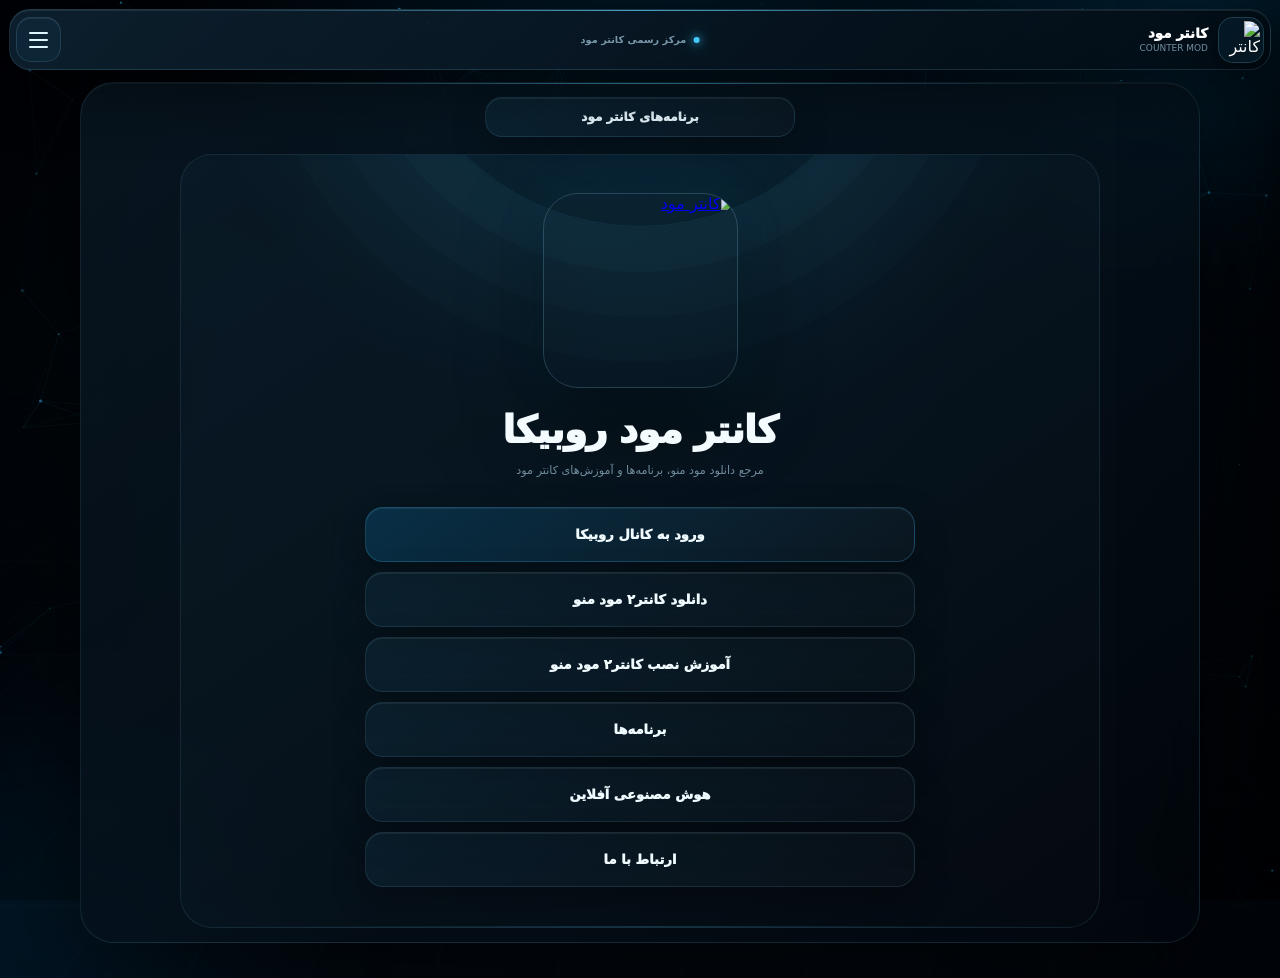
==== commit 9e16e9d9: "Update index.html" ====
--- a/index.html
+++ b/index.html
@@ -3,467 +3,1626 @@
 <head>
 <meta charset="UTF-8">
 <meta name="viewport" content="width=device-width,initial-scale=1,viewport-fit=cover">
-<meta name="theme-color" content="#050b14">
-<title>کانتر مود | Counter Mod</title>
+<meta name="theme-color" content="#02070d">
+<title>کانتر مود روبیکا</title>
 
 <style>
 *{margin:0;padding:0;box-sizing:border-box;-webkit-tap-highlight-color:transparent}
+
 :root{
---bg:#040810;
---glass:rgba(17,29,44,.58);
---glass2:rgba(255,255,255,.045);
---line:rgba(170,220,255,.13);
---line2:rgba(100,190,255,.3);
---text:#f4faff;
---muted:rgba(215,235,250,.52);
---blue:#45b8ff;
---blue2:#1478c4;
---shadow:0 25px 70px rgba(0,0,0,.58);
-}
+--bg:#02070d;
+--panel:rgba(7,19,30,.72);
+--panel2:rgba(10,28,42,.58);
+--line:rgba(86,205,255,.14);
+--line2:rgba(86,205,255,.30);
+--blue:#22baff;
+--blue2:#087dbf;
+--cyan:#a8ecff;
+--white:#f3fbff;
+--muted:#718b9d;
+}
+
 html{scroll-behavior:smooth}
+
 body{
 min-height:100vh;
-padding:78px 10px 35px;
-font-family:system-ui,-apple-system,"Segoe UI",Tahoma,sans-serif;
-color:var(--text);
+overflow-x:hidden;
+padding:82px 9px 35px;
+color:var(--white);
+font-family:system-ui,-apple-system,"Segoe UI",Tahoma,Arial,sans-serif;
 background:
-radial-gradient(circle at 15% 5%,rgba(0,145,255,.22),transparent 25%),
-radial-gradient(circle at 90% 85%,rgba(0,91,180,.18),transparent 30%),
-linear-gradient(145deg,#02050a,#09131f 48%,#03070d);
-overflow-x:hidden;
-}
-body:before{
-content:"";position:fixed;inset:-30%;z-index:-10;pointer-events:none;
+radial-gradient(circle at 50% -20%,rgba(0,157,235,.16),transparent 38%),
+linear-gradient(145deg,#010408,#030b13 50%,#01050a);
+}
+
+#network{
+position:fixed;
+inset:0;
+width:100%;
+height:100%;
+z-index:-20;
+pointer-events:none;
+}
+
+.network-glow{
+position:fixed;
+inset:0;
+z-index:-19;
+pointer-events:none;
 background:
-radial-gradient(circle at 20% 25%,rgba(38,165,255,.09),transparent 22%),
-radial-gradient(circle at 75% 70%,rgba(0,105,210,.1),transparent 25%);
-animation:ambient 15s ease-in-out infinite alternate;
-}
-@keyframes ambient{to{transform:translate(3%,2%) scale(1.06)}}
-
-.bg{
-position:fixed;inset:0;z-index:-5;pointer-events:none;overflow:hidden;
-}
-.orb{
-position:absolute;border-radius:50%;
-background:radial-gradient(circle at 30% 25%,#fff, #8bd5ff 20%,#1683ca 60%,transparent 72%);
-filter:blur(.2px);
-box-shadow:0 0 20px #279fe8,0 0 55px rgba(20,130,220,.4);
-opacity:.55;
-animation:orb 20s linear infinite;
-}
-.orb:nth-child(1){width:12px;height:12px;left:8%;top:90%;animation-duration:17s}
-.orb:nth-child(2){width:19px;height:19px;left:22%;top:80%;animation-duration:23s}
-.orb:nth-child(3){width:9px;height:9px;left:39%;top:95%;animation-duration:19s}
-.orb:nth-child(4){width:16px;height:16px;left:57%;top:85%;animation-duration:26s}
-.orb:nth-child(5){width:11px;height:11px;left:73%;top:92%;animation-duration:21s}
-.orb:nth-child(6){width:21px;height:21px;left:88%;top:75%;animation-duration:28s}
-.orb:nth-child(7){width:8px;height:8px;left:50%;top:70%;animation-duration:18s}
-.orb:nth-child(8){width:14px;height:14px;left:30%;top:65%;animation-duration:25s}
-@keyframes orb{
-0%{transform:translateY(30vh) translateX(0) scale(.4);opacity:0}
-12%{opacity:.6}
-50%{transform:translateY(-55vh) translateX(65px) scale(1)}
-100%{transform:translateY(-135vh) translateX(-55px) scale(.35);opacity:0}
-}
-
-.menu-btn{
-position:fixed;top:12px;right:12px;width:53px;height:53px;z-index:10001;
-border:1px solid var(--line);border-radius:18px;
-background:linear-gradient(145deg,rgba(70,150,205,.2),rgba(255,255,255,.035));
-box-shadow:0 12px 35px rgba(0,0,0,.5),inset 0 1px rgba(255,255,255,.1);
-backdrop-filter:blur(24px);-webkit-backdrop-filter:blur(24px);
-display:flex;flex-direction:column;align-items:center;justify-content:center;gap:5px;
-cursor:pointer;transition:.3s;
-}
-.menu-btn:hover{border-color:var(--line2);transform:translateY(-2px)}
-.menu-btn span{width:23px;height:2px;border-radius:5px;background:#fff;transition:.3s}
-.menu-btn.active span:first-child{transform:translateY(7px) rotate(45deg)}
-.menu-btn.active span:nth-child(2){opacity:0}
-.menu-btn.active span:last-child{transform:translateY(-7px) rotate(-45deg)}
+radial-gradient(circle at 50% 35%,transparent 10%,rgba(0,0,0,.08) 45%,rgba(0,0,0,.48) 100%);
+}
+
+.grid{
+position:fixed;
+inset:-35%;
+z-index:-18;
+pointer-events:none;
+opacity:.13;
+background-image:
+linear-gradient(rgba(72,193,240,.08) 1px,transparent 1px),
+linear-gradient(90deg,rgba(72,193,240,.08) 1px,transparent 1px);
+background-size:48px 48px;
+transform:perspective(650px) rotateX(63deg) translateY(18%);
+mask-image:linear-gradient(to bottom,transparent,black 25%,black 70%,transparent);
+}
+
+.bg-glow{
+position:fixed;
+border-radius:50%;
+pointer-events:none;
+z-index:-17;
+filter:blur(90px);
+}
+
+.bg-glow.one{
+width:420px;
+height:420px;
+top:-250px;
+right:-130px;
+background:rgba(0,147,221,.17);
+animation:g1 14s ease-in-out infinite alternate;
+}
+
+.bg-glow.two{
+width:350px;
+height:350px;
+bottom:-190px;
+left:-120px;
+background:rgba(0,99,165,.13);
+animation:g2 17s ease-in-out infinite alternate;
+}
+
+@keyframes g1{to{transform:translate(-100px,150px) scale(1.2)}}
+@keyframes g2{to{transform:translate(130px,-110px) scale(1.22)}}
+
+.topbar{
+position:fixed;
+z-index:1000;
+top:9px;
+left:9px;
+right:9px;
+height:61px;
+display:flex;
+align-items:center;
+justify-content:space-between;
+padding:6px;
+border:1px solid rgba(137,218,250,.15);
+border-radius:21px;
+background:linear-gradient(135deg,rgba(14,35,51,.88),rgba(2,10,17,.80));
+box-shadow:0 20px 65px rgba(0,0,0,.48),inset 0 1px rgba(255,255,255,.08);
+backdrop-filter:blur(30px);
+-webkit-backdrop-filter:blur(30px);
+}
+
+.topbar:before{
+content:"";
+position:absolute;
+top:0;
+left:17%;
+right:17%;
+height:1px;
+background:linear-gradient(90deg,transparent,rgba(85,213,255,.7),transparent);
+}
+
+.brand{
+height:100%;
+display:flex;
+align-items:center;
+gap:10px;
+color:white;
+text-decoration:none;
+}
+
+.brand-logo{
+width:46px;
+height:46px;
+padding:3px;
+border-radius:15px;
+border:1px solid rgba(141,220,250,.19);
+background:rgba(30,106,142,.12);
+box-shadow:0 8px 25px rgba(0,0,0,.42);
+}
+
+.brand-logo img{
+width:100%;
+height:100%;
+display:block;
+object-fit:cover;
+border-radius:12px;
+}
+
+.brand-text{
+display:flex;
+flex-direction:column;
+gap:2px;
+}
+
+.brand-text strong{font-size:.84rem;font-weight:950}
+.brand-text span{font-size:.56rem;color:#7190a2}
+
+.status-box{
+position:absolute;
+left:50%;
+transform:translateX(-50%);
+display:flex;
+align-items:center;
+gap:7px;
+font-size:.61rem;
+color:#7898aa;
+font-weight:800;
+}
+
+.status-dot{
+width:6px;
+height:6px;
+border-radius:50%;
+background:#42caff;
+box-shadow:0 0 8px #42caff,0 0 20px rgba(66,202,255,.65);
+animation:status 2s infinite;
+}
+
+@keyframes status{
+50%{opacity:.35;transform:scale(.65)}
+}
+
+.hamburger{
+width:45px;
+height:45px;
+display:flex;
+flex-direction:column;
+justify-content:center;
+align-items:center;
+gap:5px;
+border:1px solid rgba(138,213,245,.15);
+border-radius:15px;
+background:rgba(30,107,143,.10);
+cursor:pointer;
+box-shadow:inset 0 1px rgba(255,255,255,.08);
+transition:.3s;
+}
+
+.hamburger:hover{
+border-color:rgba(87,211,255,.4);
+transform:translateY(-2px);
+}
+
+.hamburger i{
+width:19px;
+height:2px;
+border-radius:10px;
+background:#dcf7ff;
+transition:.35s;
+}
+
+.hamburger.open i:nth-child(1){transform:translateY(7px) rotate(45deg)}
+.hamburger.open i:nth-child(2){opacity:0;transform:scale(0)}
+.hamburger.open i:nth-child(3){transform:translateY(-7px) rotate(-45deg)}
 
 .overlay{
-position:fixed;inset:0;z-index:9998;background:rgba(0,4,9,.7);
-backdrop-filter:blur(9px);-webkit-backdrop-filter:blur(9px);
-opacity:0;visibility:hidden;transition:.3s;
-}
-.overlay.open{opacity:1;visibility:visible}
-
-.menu{
-position:fixed;top:0;right:0;width:min(365px,91vw);height:100vh;z-index:10000;
-padding:80px 16px 25px;
-overflow:auto;
-background:linear-gradient(145deg,rgba(13,27,42,.98),rgba(3,8,14,.99));
-border-left:1px solid var(--line);
-box-shadow:-30px 0 80px rgba(0,0,0,.7);
-backdrop-filter:blur(35px);-webkit-backdrop-filter:blur(35px);
-transform:translateX(105%);transition:transform .4s cubic-bezier(.22,1,.36,1);
-}
-.menu.open{transform:translateX(0)}
-.menu-head{text-align:center;margin-bottom:25px}
-.logo{
-width:76px;height:76px;margin:auto auto 12px;border-radius:24px;
-display:grid;place-items:center;overflow:hidden;
-background:linear-gradient(145deg,rgba(70,165,220,.2),rgba(255,255,255,.03));
-border:1px solid var(--line);
-box-shadow:0 15px 40px rgba(0,0,0,.4),0 0 35px rgba(20,130,210,.1);
-}
-.logo img{width:54px;height:54px;object-fit:contain;border-radius:17px}
-.menu-head h2{font-size:1.35rem;font-weight:950}
-.menu-head p{font-size:.72rem;color:var(--muted);margin-top:4px}
-.sep{height:1px;background:linear-gradient(90deg,transparent,var(--line2),transparent);margin:18px 2px}
-
-.menu-link{
-display:flex;align-items:center;gap:12px;color:#fff;text-decoration:none;
-padding:10px;margin:8px 0;border:1px solid rgba(160,215,250,.1);
-border-radius:20px;background:linear-gradient(145deg,rgba(75,145,190,.12),rgba(255,255,255,.025));
-box-shadow:inset 0 1px rgba(255,255,255,.06);transition:.25s;
-}
-.menu-link:hover{transform:translateX(-4px);border-color:var(--line2);background:rgba(50,140,205,.16)}
-.icon{
-width:47px;height:47px;min-width:47px;border-radius:16px;
-display:grid;place-items:center;
-background:linear-gradient(145deg,rgba(70,165,220,.2),rgba(255,255,255,.035));
-border:1px solid rgba(150,215,250,.13);
-box-shadow:inset 0 1px rgba(255,255,255,.09),0 8px 20px rgba(0,0,0,.2);
-}
-.icon svg{width:26px;height:26px;stroke:#fff;fill:none;stroke-width:2.8;stroke-linecap:round;stroke-linejoin:round}
-.menu-text strong{display:block;font-size:.9rem}
-.menu-text small{display:block;color:var(--muted);font-size:.66rem;margin-top:2px}
+position:fixed;
+inset:0;
+z-index:998;
+background:rgba(0,3,7,.72);
+backdrop-filter:blur(10px);
+-webkit-backdrop-filter:blur(10px);
+opacity:0;
+visibility:hidden;
+transition:.35s;
+}
+
+.overlay.show{opacity:1;visibility:visible}
+
+.drawer{
+position:fixed;
+z-index:999;
+top:0;
+right:0;
+width:min(390px,92vw);
+height:100vh;
+padding:86px 16px 25px;
+overflow-y:auto;
+background:
+radial-gradient(circle at 50% 0,rgba(0,150,220,.13),transparent 30%),
+linear-gradient(150deg,rgba(11,30,45,.99),rgba(2,7,12,.99));
+border-left:1px solid rgba(127,210,247,.17);
+box-shadow:-35px 0 100px rgba(0,0,0,.7);
+transform:translateX(105%);
+transition:transform .48s cubic-bezier(.22,1,.36,1);
+}
+
+.drawer.show{transform:translateX(0)}
+
+.drawer-head{text-align:center;padding-bottom:20px}
+
+.drawer-logo{
+width:84px;
+height:84px;
+padding:5px;
+margin:0 auto 12px;
+border-radius:28px;
+border:1px solid rgba(145,220,250,.2);
+background:rgba(35,130,173,.13);
+box-shadow:0 20px 50px rgba(0,0,0,.5);
+}
+
+.drawer-logo img{
+width:100%;
+height:100%;
+display:block;
+object-fit:cover;
+border-radius:22px;
+}
+
+.drawer-head h2{font-size:1.12rem;font-weight:950}
+.drawer-head p{margin-top:4px;font-size:.61rem;color:#6e8b9d}
+
+.menu-line{
+height:1px;
+margin:3px 3px 14px;
+background:linear-gradient(90deg,transparent,rgba(113,204,242,.2),transparent);
+}
+
+.drawer-link{
+position:relative;
+display:flex;
+align-items:center;
+gap:12px;
+min-height:65px;
+padding:9px;
+margin:7px 0;
+color:#eefaff;
+text-decoration:none;
+border:1px solid rgba(129,204,239,.08);
+border-radius:20px;
+background:linear-gradient(145deg,rgba(35,89,118,.13),rgba(255,255,255,.018));
+box-shadow:inset 0 1px rgba(255,255,255,.05);
+overflow:hidden;
+transition:.28s;
+}
+
+.drawer-link:hover{
+transform:translateX(-4px);
+border-color:rgba(95,207,253,.3);
+background:linear-gradient(145deg,rgba(22,126,174,.19),rgba(255,255,255,.025));
+}
+
+.drawer-symbol{
+width:45px;
+height:45px;
+min-width:45px;
+display:grid;
+place-items:center;
+border-radius:15px;
+color:#a8e5ff;
+border:1px solid rgba(113,208,248,.12);
+background:linear-gradient(145deg,rgba(32,143,195,.18),rgba(255,255,255,.02));
+}
+
+.drawer-symbol svg,
+.contact-icon svg{
+width:23px;
+height:23px;
+fill:none;
+stroke:currentColor;
+stroke-width:1.8;
+stroke-linecap:round;
+stroke-linejoin:round;
+}
+
+.drawer-info{
+display:flex;
+flex-direction:column;
+gap:3px;
+}
+
+.drawer-info strong{font-size:.81rem;font-weight:900}
+.drawer-info small{font-size:.58rem;color:#678597}
 
 .shell{
-width:100%;max-width:1080px;margin:auto;padding:17px 14px 38px;
-border:1px solid var(--line);border-radius:32px;
-background:linear-gradient(145deg,rgba(75,105,130,.1),rgba(255,255,255,.022));
-box-shadow:var(--shadow),inset 0 1px rgba(255,255,255,.07);
-backdrop-filter:blur(25px);-webkit-backdrop-filter:blur(25px);
-}
-
-.top{
-display:flex;justify-content:center;margin-bottom:18px;
-}
-.apps-btn{
-display:flex;align-items:center;gap:9px;padding:12px 23px;
-border:1px solid var(--line);border-radius:18px;color:#fff;text-decoration:none;
-font-weight:900;font-size:.88rem;
-background:linear-gradient(145deg,rgba(70,160,215,.18),rgba(255,255,255,.03));
-box-shadow:0 12px 35px rgba(0,0,0,.25),inset 0 1px rgba(255,255,255,.09);
+position:relative;
+width:100%;
+max-width:1120px;
+margin:auto;
+padding:14px;
+border-radius:34px;
+background:linear-gradient(145deg,rgba(11,29,43,.65),rgba(2,8,14,.73));
+border:1px solid rgba(126,204,239,.12);
+box-shadow:0 35px 100px rgba(0,0,0,.55),inset 0 1px rgba(255,255,255,.055);
+backdrop-filter:blur(26px);
+-webkit-backdrop-filter:blur(26px);
+overflow:hidden;
+}
+
+.shell:before{
+content:"";
+position:absolute;
+top:0;
+left:12%;
+right:12%;
+height:1px;
+background:linear-gradient(90deg,transparent,rgba(72,204,255,.6),transparent);
+}
+
+.quick-link{
+display:flex;
+justify-content:center;
+margin:0 0 17px;
+}
+
+.quick-link a{
+width:min(310px,95%);
+padding:12px 20px;
+color:#e9f9ff;
+text-decoration:none;
+text-align:center;
+font-size:.75rem;
+font-weight:950;
+border-radius:17px;
+border:1px solid rgba(117,207,247,.14);
+background:linear-gradient(145deg,rgba(34,119,159,.15),rgba(255,255,255,.025));
+box-shadow:0 13px 35px rgba(0,0,0,.3),inset 0 1px rgba(255,255,255,.07);
+transition:.28s;
+}
+
+.quick-link a:hover{
+transform:translateY(-3px);
+border-color:rgba(95,211,255,.34);
+}
+
+.page{animation:pageIn .4s ease}
+
+@keyframes pageIn{
+from{opacity:0;transform:translateY(15px)}
+to{opacity:1;transform:none}
+}
+
+.title{
+position:relative;
+width:max-content;
+max-width:100%;
+margin:12px auto 28px;
+padding:0 22px 14px;
+font-size:clamp(1.35rem,5vw,2rem);
+font-weight:950;
+text-align:center;
+letter-spacing:-.7px;
+}
+
+.title:after{
+content:"";
+position:absolute;
+bottom:0;
+left:28%;
+right:28%;
+height:2px;
+border-radius:10px;
+background:linear-gradient(90deg,transparent,#35c0ff,transparent);
+box-shadow:0 0 17px rgba(44,190,255,.55);
+}
+
+.hero{
+position:relative;
+max-width:920px;
+margin:auto;
+padding:38px 20px 30px;
+border-radius:32px;
+border:1px solid rgba(132,208,241,.11);
+background:
+radial-gradient(circle at 50% -20%,rgba(28,165,225,.13),transparent 43%),
+linear-gradient(145deg,rgba(39,91,119,.09),rgba(255,255,255,.012));
+overflow:hidden;
+}
+
+.hero:before{
+content:"";
+position:absolute;
+width:500px;
+height:500px;
+top:-430px;
+left:50%;
+transform:translateX(-50%);
+border-radius:50%;
+border:1px solid rgba(89,203,249,.09);
+box-shadow:
+0 0 0 45px rgba(89,203,249,.025),
+0 0 0 90px rgba(89,203,249,.018),
+0 0 0 135px rgba(89,203,249,.012);
+}
+
+.hero:after{
+content:"";
+position:absolute;
+left:8%;
+right:8%;
+bottom:0;
+height:1px;
+background:linear-gradient(90deg,transparent,rgba(85,205,252,.2),transparent);
+}
+
+.main-logo{
+position:relative;
+z-index:2;
+display:block;
+width:min(195px,54vw);
+aspect-ratio:1;
+margin:0 auto 20px;
+object-fit:cover;
+border-radius:35px;
+border:1px solid rgba(154,220,249,.2);
+box-shadow:0 28px 75px rgba(0,0,0,.58),0 0 50px rgba(20,151,215,.12);
+transition:.35s;
+}
+
+.main-logo:hover{
+transform:translateY(-6px) scale(1.015);
+border-color:rgba(108,215,255,.38);
+}
+
+.hero h1{
+position:relative;
+z-index:2;
+text-align:center;
+font-size:clamp(1.55rem,5vw,2.35rem);
+font-weight:950;
+letter-spacing:-1px;
+}
+
+.hero p{
+position:relative;
+z-index:2;
+max-width:600px;
+margin:8px auto 25px;
+text-align:center;
+color:#718d9e;
+font-size:.7rem;
+line-height:2;
+}
+
+.home-buttons{
+position:relative;
+z-index:2;
+width:min(550px,96%);
+margin:auto;
+}
+
+.home-button{
+position:relative;
+display:flex;
+align-items:center;
+justify-content:center;
+width:100%;
+min-height:55px;
+margin:10px 0;
+padding:12px 18px;
+color:#f0fbff;
+text-decoration:none;
+font-size:.82rem;
+font-weight:950;
+text-align:center;
+border-radius:18px;
+border:1px solid rgba(136,211,243,.12);
+background:linear-gradient(145deg,rgba(36,116,157,.13),rgba(255,255,255,.018));
+box-shadow:0 12px 34px rgba(0,0,0,.29),inset 0 1px rgba(255,255,255,.065);
+overflow:hidden;
+transition:.28s;
+}
+
+.home-button:before{
+content:"";
+position:absolute;
+top:0;
+bottom:0;
+left:-85%;
+width:42%;
+background:linear-gradient(90deg,transparent,rgba(169,235,255,.13),transparent);
+transform:skewX(-22deg);
+transition:.75s;
+}
+
+.home-button:hover:before{left:145%}
+
+.home-button:hover{
+transform:translateY(-3px);
+border-color:rgba(99,211,255,.34);
+background:linear-gradient(145deg,rgba(26,139,194,.2),rgba(255,255,255,.027));
+box-shadow:0 18px 45px rgba(0,0,0,.37),0 0 30px rgba(22,153,217,.08);
+}
+
+.home-button:active{transform:scale(.985)}
+
+.home-button.primary{
+border-color:rgba(70,196,248,.23);
+background:linear-gradient(145deg,rgba(14,139,207,.22),rgba(255,255,255,.025));
+}
+
+.download-card{
+width:min(940px,100%);
+margin:0 auto 35px;
+padding:8px;
+border-radius:28px;
+border:1px solid rgba(133,204,238,.1);
+background:linear-gradient(145deg,rgba(35,83,110,.11),rgba(255,255,255,.015));
+box-shadow:0 22px 60px rgba(0,0,0,.4),inset 0 1px rgba(255,255,255,.055);
+transition:.3s;
+}
+
+.download-card:hover{
+border-color:rgba(95,205,249,.25);
+transform:translateY(-2px);
+}
+
+.mod-link{
+display:block;
+text-decoration:none;
+border-radius:21px;
+overflow:hidden;
+}
+
+.mod-image{
+display:block;
+width:100%;
+height:auto;
+border-radius:21px;
+border:1px solid rgba(143,210,240,.08);
+box-shadow:0 15px 40px rgba(0,0,0,.42);
+transition:.3s;
+}
+
+.mod-link:hover .mod-image{
+transform:scale(1.008);
+border-color:rgba(90,205,249,.28);
+}
+
+.download-button{
+display:flex;
+align-items:center;
+justify-content:center;
+width:min(440px,96%);
+min-height:51px;
+margin:11px auto 3px;
+color:#edfaff;
+text-decoration:none;
+font-size:.75rem;
+font-weight:950;
+border-radius:16px;
+border:1px solid rgba(111,205,247,.15);
+background:linear-gradient(145deg,rgba(31,143,201,.18),rgba(255,255,255,.02));
+box-shadow:0 9px 27px rgba(0,0,0,.27),inset 0 1px rgba(255,255,255,.07);
 transition:.25s;
 }
-.apps-btn:hover{transform:translateY(-3px);border-color:var(--line2)}
-.apps-btn svg{width:23px;height:23px;stroke:#fff;fill:none;stroke-width:2.5}
-
-.page{animation:enter .4s ease}
-@keyframes enter{from{opacity:0;transform:translateY(15px) scale(.99)}to{opacity:1;transform:none}}
+
+.download-button:hover{
+transform:translateY(-2px);
+border-color:rgba(100,211,255,.36);
+background:linear-gradient(145deg,rgba(31,154,215,.25),rgba(255,255,255,.03));
+}
+
+.apps{
+width:min(880px,100%);
+margin:auto;
+}
+
+.app{
+display:flex;
+align-items:center;
+gap:14px;
+padding:10px;
+margin-bottom:14px;
+border-radius:25px;
+border:1px solid rgba(136,205,238,.1);
+background:linear-gradient(145deg,rgba(38,92,120,.12),rgba(255,255,255,.015));
+box-shadow:0 18px 50px rgba(0,0,0,.35),inset 0 1px rgba(255,255,255,.06);
+transition:.3s;
+}
+
+.app:hover{
+transform:translateY(-4px);
+border-color:rgba(100,209,253,.26);
+}
+
+.app-image-link{
+display:block;
+flex-shrink:0;
+width:82px;
+height:82px;
+border-radius:21px;
+overflow:hidden;
+text-decoration:none;
+}
+
+.app-image{
+display:block;
+width:82px;
+height:82px;
+object-fit:cover;
+border-radius:21px;
+border:1px solid rgba(151,214,240,.13);
+box-shadow:0 12px 31px rgba(0,0,0,.43);
+transition:.3s;
+}
+
+.app-image-link:hover .app-image{
+transform:scale(1.045);
+border-color:rgba(102,213,255,.35);
+}
+
+.app-text{
+flex:1;
+min-width:0;
+}
+
+.app-text h3{
+font-size:.9rem;
+font-weight:950;
+margin-bottom:5px;
+}
+
+.app-text p{
+font-size:.65rem;
+color:#6d899a;
+line-height:1.8;
+}
+
+.app-download{
+display:flex;
+align-items:center;
+justify-content:center;
+min-width:78px;
+padding:10px 13px;
+color:white;
+text-decoration:none;
+font-size:.66rem;
+font-weight:900;
+border-radius:14px;
+border:1px solid rgba(106,203,247,.15);
+background:rgba(27,130,179,.14);
+transition:.25s;
+}
+
+.app-download:hover{
+background:rgba(22,153,213,.23);
+border-color:rgba(98,211,255,.34);
+transform:translateY(-2px);
+}
+
+.contact{
+width:min(800px,100%);
+margin:auto;
+}
+
+.contact-description{
+width:min(620px,95%);
+margin:-10px auto 25px;
+color:#6d899b;
+text-align:center;
+font-size:.69rem;
+line-height:2;
+}
+
+.contact-list{
+display:flex;
+flex-direction:column;
+gap:12px;
+}
+
+.contact-card{
+display:flex;
+align-items:center;
+gap:13px;
+min-height:78px;
+padding:10px;
+color:white;
+text-decoration:none;
+border-radius:22px;
+border:1px solid rgba(135,205,237,.1);
+background:linear-gradient(145deg,rgba(39,94,123,.12),rgba(255,255,255,.015));
+box-shadow:0 14px 40px rgba(0,0,0,.3),inset 0 1px rgba(255,255,255,.06);
+transition:.27s;
+}
+
+.contact-card:hover{
+transform:translateY(-3px);
+border-color:rgba(100,209,252,.28);
+}
+
+.contact-icon{
+width:52px;
+height:52px;
+min-width:52px;
+display:grid;
+place-items:center;
+border-radius:17px;
+color:#a9e6ff;
+border:1px solid rgba(112,209,249,.13);
+background:linear-gradient(145deg,rgba(30,145,198,.18),rgba(255,255,255,.02));
+}
+
+.contact-icon svg{
+width:26px;
+height:26px;
+}
+
+.contact-text{flex:1}
+
+.contact-text strong{
+display:block;
+font-size:.84rem;
+font-weight:950;
+}
+
+.contact-text small{
+display:block;
+margin-top:3px;
+color:#688596;
+font-size:.61rem;
+}
+
+.arrow{
+width:30px;
+height:30px;
+display:grid;
+place-items:center;
+color:#63bde5;
+font-size:1.2rem;
+}
+
+.video-card{
+width:min(950px,100%);
+margin:0 auto 25px;
+padding:8px;
+border-radius:27px;
+border:1px solid rgba(132,205,239,.1);
+background:linear-gradient(145deg,rgba(36,88,116,.11),rgba(255,255,255,.015));
+box-shadow:0 20px 58px rgba(0,0,0,.4);
+}
+
+.video-card iframe,
+.video-card video{
+display:block;
+width:100%;
+border:0;
+border-radius:20px;
+background:#000;
+}
+
+.video-card iframe{aspect-ratio:16/9}
+
+.back{
+position:fixed;
+z-index:900;
+left:14px;
+bottom:15px;
+display:none;
+align-items:center;
+justify-content:center;
+min-height:43px;
+padding:8px 15px;
+color:white;
+border:1px solid rgba(118,207,247,.16);
+border-radius:15px;
+background:rgba(5,17,27,.9);
+box-shadow:0 15px 40px rgba(0,0,0,.5);
+backdrop-filter:blur(20px);
+font-family:inherit;
+font-size:.68rem;
+font-weight:900;
+cursor:pointer;
+}
+
+@media(max-width:650px){
+
+body{padding:76px 5px 28px}
+
+.topbar{
+top:7px;
+left:6px;
+right:6px;
+height:57px;
+border-radius:19px;
+}
+
+.brand-logo{
+width:41px;
+height:41px;
+border-radius:13px;
+}
+
+.brand-text strong{font-size:.77rem}
+.brand-text span,.status-box{display:none}
+
+.hamburger{
+width:42px;
+height:42px;
+}
+
+.shell{
+padding:9px;
+border-radius:28px;
+}
+
+.hero{
+padding:27px 10px 23px;
+border-radius:26px;
+}
+
+.main-logo{
+width:min(175px,52vw);
+border-radius:29px;
+}
+
+.hero h1{font-size:1.42rem}
+.hero p{font-size:.65rem}
+
+.home-button{
+min-height:52px;
+font-size:.76rem;
+border-radius:16px;
+}
+
 .title{
-text-align:center;font-size:clamp(1.5rem,5vw,2.15rem);font-weight:950;
-margin:12px 0 24px;text-shadow:0 5px 30px rgba(70,180,255,.16);
-}
-.hero{
-position:relative;width:min(205px,52vw);margin:8px auto 20px;
-}
-.hero:before{
-content:"";position:absolute;inset:-14px;border-radius:35px;
-background:radial-gradient(circle,rgba(30,160,240,.16),transparent 68%);
-filter:blur(12px);z-index:-1;
-}
-.hero img{
-width:100%;display:block;border-radius:29px;border:1px solid var(--line);
-box-shadow:0 22px 55px rgba(0,0,0,.55),0 0 40px rgba(20,125,210,.1);
-}
-
-.actions{max-width:600px;margin:auto}
-.action{
-position:relative;display:flex;align-items:center;justify-content:center;gap:9px;
-width:100%;min-height:55px;margin:11px 0;padding:13px 20px;
-border:1px solid var(--line);border-radius:19px;color:#fff;text-decoration:none;
-font-weight:900;font-size:.88rem;
-background:linear-gradient(145deg,rgba(80,155,205,.15),rgba(255,255,255,.025));
-box-shadow:0 13px 35px rgba(0,0,0,.28),inset 0 1px rgba(255,255,255,.09);
-backdrop-filter:blur(18px);overflow:hidden;transition:.25s;
-}
-.action:before{
-content:"";position:absolute;top:0;left:-120%;width:60%;height:100%;
-background:linear-gradient(90deg,transparent,rgba(180,235,255,.14),transparent);
-transform:skewX(-20deg);transition:.65s;
-}
-.action:hover:before{left:150%}
-.action:hover{transform:translateY(-3px);border-color:var(--line2);background:rgba(55,145,205,.19)}
-.action:active{transform:scale(.97)}
-.action.primary{border-color:rgba(90,190,255,.28);background:linear-gradient(145deg,rgba(25,140,215,.25),rgba(255,255,255,.035))}
-.action svg{width:23px;height:23px;stroke:#fff;fill:none;stroke-width:2.5;z-index:1}
-.action span{z-index:1}
-
-.app-list{max-width:900px;margin:auto}
-.app-card{
-position:relative;display:flex;align-items:center;gap:14px;
-margin:14px 0;padding:12px;border-radius:24px;
-background:linear-gradient(145deg,rgba(65,125,165,.13),rgba(255,255,255,.025));
-border:1px solid var(--line);box-shadow:0 17px 45px rgba(0,0,0,.35),inset 0 1px rgba(255,255,255,.08);
-overflow:hidden;transition:.28s;
-}
-.app-card:before{
-content:"";position:absolute;inset:0;pointer-events:none;
-background:linear-gradient(110deg,transparent 25%,rgba(130,215,255,.06) 50%,transparent 75%);
-transform:translateX(-110%);transition:.7s;
-}
-.app-card:hover:before{transform:translateX(110%)}
-.app-card:hover{transform:translateY(-4px);border-color:var(--line2)}
+font-size:1.34rem;
+margin-bottom:24px;
+}
+
+.download-card{
+padding:6px;
+border-radius:23px;
+margin-bottom:28px;
+}
+
+.mod-link,
+.mod-image{
+border-radius:18px;
+}
+
+.download-button{
+min-height:48px;
+border-radius:14px;
+font-size:.69rem;
+}
+
+.app{
+gap:9px;
+padding:8px;
+border-radius:21px;
+}
+
+.app-image-link{
+width:63px;
+height:63px;
+border-radius:16px;
+}
+
 .app-image{
-width:78px;height:78px;min-width:78px;object-fit:cover;border-radius:20px;
-border:1px solid rgba(160,220,250,.16);box-shadow:0 10px 27px rgba(0,0,0,.4);
-}
-.app-info{flex:1;min-width:0}
-.app-info h3{font-size:.98rem;font-weight:950;margin-bottom:5px}
-.app-info p{font-size:.72rem;color:var(--muted);line-height:1.7}
+width:63px;
+height:63px;
+border-radius:16px;
+}
+
+.app-text h3{font-size:.77rem}
+.app-text p{font-size:.58rem}
+
 .app-download{
-min-width:76px;padding:11px 13px;text-align:center;color:#fff;text-decoration:none;
-font-size:.72rem;font-weight:900;border-radius:15px;border:1px solid var(--line2);
-background:linear-gradient(145deg,rgba(30,145,220,.22),rgba(255,255,255,.035));
-transition:.2s;
-}
-.app-download:hover{transform:translateY(-2px);background:rgba(40,160,230,.3)}
-
-.post{
-max-width:900px;margin:20px auto;padding:10px;border-radius:27px;
-border:1px solid rgba(150,210,245,.1);
-background:rgba(255,255,255,.02);box-shadow:0 15px 45px rgba(0,0,0,.3);
-}
-.post img{width:100%;display:block;border-radius:21px}
-.post .action{margin:11px 0 0}
-
-.video{
-max-width:900px;margin:18px auto;padding:9px;border-radius:26px;
-background:rgba(255,255,255,.025);border:1px solid var(--line);
-box-shadow:0 18px 50px rgba(0,0,0,.4);
-}
-.video iframe,.video video{display:block;width:100%;border:0;border-radius:20px;background:#02060a}
-
-.contacts{max-width:750px;margin:auto}
-.intro{text-align:center;color:var(--muted);font-size:.8rem;line-height:1.9;margin:-8px auto 23px}
-.contact{
-position:relative;display:flex;align-items:center;gap:13px;margin:11px 0;padding:12px;
-min-height:79px;color:#fff;text-decoration:none;border-radius:22px;
-border:1px solid var(--line);background:linear-gradient(145deg,rgba(70,135,175,.12),rgba(255,255,255,.025));
-box-shadow:0 12px 34px rgba(0,0,0,.28),inset 0 1px rgba(255,255,255,.07);
-transition:.25s;overflow:hidden;
-}
-.contact:hover{transform:translateY(-4px);border-color:var(--line2)}
-.contact .icon{width:53px;height:53px;min-width:53px}
-.contact-info{flex:1}
-.contact-info strong{display:block;font-size:.9rem;font-weight:950}
-.contact-info small{display:block;color:var(--muted);font-size:.67rem;margin-top:3px}
-.arrow{font-size:1.2rem;color:#8fd5ff;margin-left:5px}
-
-#back{
-position:fixed;bottom:17px;left:15px;z-index:9000;display:none;
-padding:11px 18px;color:#fff;font-weight:900;border:1px solid var(--line);
-border-radius:17px;background:rgba(8,18,29,.82);backdrop-filter:blur(20px);
-box-shadow:0 12px 35px rgba(0,0,0,.5);cursor:pointer;transition:.25s;
-}
-#back:hover{transform:translateY(-3px);border-color:var(--line2)}
-
-@media(max-width:600px){
-body{padding:73px 6px 28px}
-.shell{padding:14px 9px 30px;border-radius:26px}
-.menu-btn{width:49px;height:49px}
-.menu{width:90vw;padding-top:75px}
-.hero{width:min(170px,46vw)}
-.app-card{gap:10px;padding:10px;border-radius:20px}
-.app-image{width:65px;height:65px;min-width:65px;border-radius:17px}
-.app-info h3{font-size:.84rem}
-.app-info p{font-size:.65rem}
-.app-download{min-width:62px;padding:9px 8px;font-size:.65rem}
-.contact{min-height:73px;padding:10px;border-radius:19px}
-.contact .icon{width:48px;height:48px;min-width:48px}
-.contact-info strong{font-size:.83rem}
-.contact-info small{font-size:.62rem}
+min-width:62px;
+padding:9px 6px;
+font-size:.59rem;
+}
+
+.contact-card{
+min-height:70px;
+border-radius:19px;
+padding:8px;
+}
+
+.contact-icon{
+width:47px;
+height:47px;
+min-width:47px;
+border-radius:15px;
+}
+
+.contact-text strong{font-size:.77rem}
+.contact-text small{font-size:.57rem}
+
+.drawer{
+width:92vw;
+padding-top:77px;
+}
+
+.drawer-logo{
+width:75px;
+height:75px;
+}
+
+.drawer-link{min-height:61px}
+
+.drawer-symbol{
+width:43px;
+height:43px;
+min-width:43px;
+}
+
+.drawer-info strong{font-size:.77rem}
+.drawer-info small{font-size:.56rem}
+
+.back{
+left:9px;
+bottom:10px;
+}
+}
+
+@media(max-width:380px){
+
+.brand-text{display:none}
+
+.app{gap:6px}
+
+.app-image-link,
+.app-image{
+width:57px;
+height:57px;
+}
+
+.app-download{
+min-width:54px;
+font-size:.55rem;
+}
 }
 </style>
 </head>
 
 <body>
 
-<div class="bg" aria-hidden="true">
-<span class="orb"></span><span class="orb"></span><span class="orb"></span><span class="orb"></span>
-<span class="orb"></span><span class="orb"></span><span class="orb"></span><span class="orb"></span>
-</div>
-
-<button class="menu-btn" id="menuBtn" aria-label="باز کردن منو" aria-expanded="false">
-<span></span><span></span><span></span>
+<canvas id="network"></canvas>
+<div class="network-glow"></div>
+<div class="grid"></div>
+
+<div class="bg-glow one"></div>
+<div class="bg-glow two"></div>
+
+<header class="topbar">
+
+<a href="#page1" class="brand page-link">
+
+<div class="brand-logo">
+<img src="https://cdn.imgurl.ir/uploads/x012403_InShot_20260625_163753784.png" alt="کانتر مود">
+</div>
+
+<div class="brand-text">
+<strong>کانتر مود</strong>
+<span>COUNTER MOD</span>
+</div>
+
+</a>
+
+<div class="status-box">
+<span class="status-dot"></span>
+<span>مرکز رسمی کانتر مود</span>
+</div>
+
+<button class="hamburger" id="hamburger" aria-label="باز کردن منو" aria-expanded="false">
+<i></i>
+<i></i>
+<i></i>
 </button>
 
+</header>
+
 <div class="overlay" id="overlay"></div>
 
-<aside class="menu" id="menu">
-
-<div class="menu-head">
-<div class="logo"><img id="menuLogo" alt="کانتر مود"></div>
-<h2>کانتر مود</h2>
-<p>مرکز دانلود و ارتباط با ما</p>
-</div>
-
-<a href="#page1" class="menu-link nav">
-<div class="icon">
-<svg viewBox="0 0 24 24"><path d="m3 10 9-7 9 7v10a1 1 0 0 1-1 1h-5v-6H9v6H4a1 1 0 0 1-1-1z"/></svg>
-</div><div class="menu-text"><strong>صفحه اصلی</strong><small>بازگشت به صفحه اول</small></div>
-</a>
-
-<a href="#page5" class="menu-link nav">
-<div class="icon">
-<svg viewBox="0 0 24 24"><rect x="3" y="3" width="7" height="7" rx="1"/><rect x="14" y="3" width="7" height="7" rx="1"/><rect x="3" y="14" width="7" height="7" rx="1"/><rect x="14" y="14" width="7" height="7" rx="1"/></svg>
-</div><div class="menu-text"><strong>برنامه‌ها</strong><small>برنامه‌های کاربردی</small></div>
-</a>
-
-<a href="#page3" class="menu-link nav">
-<div class="icon">
-<svg viewBox="0 0 24 24"><path d="M12 3v12"/><path d="m7 10 5 5 5-5"/><path d="M4 20h16"/></svg>
-</div><div class="menu-text"><strong>دانلود مود منو</strong><small>دریافت جدیدترین نسخه‌ها</small></div>
-</a>
-
-<a href="#page4" class="menu-link nav">
-<div class="icon">
-<svg viewBox="0 0 24 24"><rect x="3" y="4" width="18" height="16" rx="2"/><path d="m10 9 5 3-5 3z"/></svg>
-</div><div class="menu-text"><strong>آموزش نصب</strong><small>آموزش تصویری و ویدیویی</small></div>
-</a>
-
-<div class="sep"></div>
-
-<a href="https://rubika.ir/Counter2Mod" target="_blank" rel="noopener" class="menu-link">
-<div class="icon"><svg viewBox="0 0 24 24"><path d="m4 4 16 8-16 8 3-8z"/><path d="M7 12h13"/></svg></div>
-<div class="menu-text"><strong>کانال روبیکا</strong><small>@Counter2Mod</small></div>
-</a>
-
-<a href="https://t.me/Counter2Mod" target="_blank" rel="noopener" class="menu-link">
-<div class="icon"><svg viewBox="0 0 24 24"><path d="m21 3-8.5 18-3.5-7-7-3.5z"/><path d="m9 14 4-4"/></svg></div>
-<div class="menu-text"><strong>کانال تلگرام</strong><small>عضویت در تلگرام</small></div>
-</a>
-
-<a href="https://ble.ir/Countermod" target="_blank" rel="noopener" class="menu-link">
-<div class="icon"><svg viewBox="0 0 24 24"><path d="M5 5h14v10H9l-4 4z"/><path d="M8 9h8M8 12h5"/></svg></div>
-<div class="menu-text"><strong>کانال بله</strong><small>صفحه کانتر مود</small></div>
-</a>
-
-<a href="https://www.aparat.com/Abolfazl_Hakerr/shorts" target="_blank" rel="noopener" class="menu-link">
-<div class="icon"><svg viewBox="0 0 24 24"><rect x="3" y="5" width="18" height="14" rx="3"/><path d="m10 9 5 3-5 3z"/></svg></div>
-<div class="menu-text"><strong>کانال آپارات</strong><small>ویدیوها و آموزش‌ها</small></div>
-</a>
-
-<a href="https://rubika.ir/joing/BAFCGFBCE0SVOLBSWKUNPCLEJNAMITSH" target="_blank" rel="noopener" class="menu-link">
-<div class="icon"><svg viewBox="0 0 24 24"><circle cx="9" cy="8" r="3"/><circle cx="17" cy="9" r="2.5"/><path d="M3 20c.7-4 2.5-6 6-6s5.3 2 6 6"/><path d="M15 15c3.5-.2 5.2 1.3 6 4"/></svg></div>
-<div class="menu-text"><strong>گپ روبیکا</strong><small>ورود به گپ</small></div>
-</a>
-
-<a href="https://rubika.ir/Abolfazl_Kazemi_SFG" target="_blank" rel="noopener" class="menu-link">
-<div class="icon"><svg viewBox="0 0 24 24"><path d="M21 11.5a8 8 0 0 1-8.5 8A8.5 8.5 0 1 1 20 7l1-4-4 1a8 8 0 0 1 4 7.5z"/><path d="M8 12h8M8 15h5"/></svg></div>
-<div class="menu-text"><strong>پشتیبانی</strong><small>ارتباط با سازنده</small></div>
+<aside class="drawer" id="drawer">
+
+<div class="drawer-head">
+
+<div class="drawer-logo">
+<img src="https://cdn.imgurl.ir/uploads/x012403_InShot_20260625_163753784.png" alt="کانتر مود">
+</div>
+
+<h2>کانتر مود روبیکا</h2>
+<p>مرجع مود منو، برنامه و آموزش</p>
+
+</div>
+
+<div class="menu-line"></div>
+
+<a href="#page1" class="drawer-link page-link">
+<div class="drawer-symbol">
+<svg viewBox="0 0 24 24">
+<path d="m3 10.5 9-7 9 7"/>
+<path d="M5.5 9.5V21h13V9.5"/>
+<path d="M9.5 21v-6h5v6"/>
+</svg>
+</div>
+<div class="drawer-info">
+<strong>صفحه اصلی</strong>
+<small>صفحه اول سایت</small>
+</div>
+</a>
+
+<a href="#page5" class="drawer-link page-link">
+<div class="drawer-symbol">
+<svg viewBox="0 0 24 24">
+<rect x="3" y="3" width="7" height="7" rx="2"/>
+<rect x="14" y="3" width="7" height="7" rx="2"/>
+<rect x="3" y="14" width="7" height="7" rx="2"/>
+<rect x="14" y="14" width="7" height="7" rx="2"/>
+</svg>
+</div>
+<div class="drawer-info">
+<strong>برنامه‌ها</strong>
+<small>برنامه‌های کاربردی</small>
+</div>
+</a>
+
+<a href="#page2" class="drawer-link page-link">
+<div class="drawer-symbol">
+<svg viewBox="0 0 24 24">
+<path d="M4 13a8 8 0 0 1 16 0"/>
+<path d="M4 13v4a2 2 0 0 0 2 2h2v-6H6"/>
+<path d="M20 13v4a2 2 0 0 1-2 2h-2v-6h2"/>
+<path d="M16 21h-3"/>
+</svg>
+</div>
+<div class="drawer-info">
+<strong>ارتباط با ما</strong>
+<small>راه‌های ارتباطی</small>
+</div>
+</a>
+
+<div class="menu-line"></div>
+
+<a href="https://rubika.ir/Counter2Mod" target="_blank" rel="noopener" class="drawer-link">
+<div class="drawer-symbol">
+<svg viewBox="0 0 24 24">
+<path d="M7 3h10a4 4 0 0 1 4 4v10a4 4 0 0 1-4 4H7a4 4 0 0 1-4-4V7a4 4 0 0 1 4-4Z"/>
+<path d="m8 8 8 4-8 4V8Z"/>
+</svg>
+</div>
+<div class="drawer-info">
+<strong>کانال روبیکا</strong>
+<small>کانال اصلی</small>
+</div>
+</a>
+
+<a href="https://t.me/Counter2Mod" target="_blank" rel="noopener" class="drawer-link">
+<div class="drawer-symbol">
+<svg viewBox="0 0 24 24">
+<path d="m21 4-3 16-6-5-3 3-1-5-5-2L21 4Z"/>
+<path d="m9 13 9-6-7 8"/>
+</svg>
+</div>
+<div class="drawer-info">
+<strong>کانال تلگرام</strong>
+<small>عضویت در تلگرام</small>
+</div>
+</a>
+
+<a href="https://ble.ir/Countermod" target="_blank" rel="noopener" class="drawer-link">
+<div class="drawer-symbol">
+<svg viewBox="0 0 24 24">
+<path d="M6 4h12a3 3 0 0 1 3 3v7a3 3 0 0 1-3 3h-6l-5 3v-3H6a3 3 0 0 1-3-3V7a3 3 0 0 1 3-3Z"/>
+<path d="M8 9h8M8 13h5"/>
+</svg>
+</div>
+<div class="drawer-info">
+<strong>کانال بله</strong>
+<small>کانتر مود در بله</small>
+</div>
+</a>
+
+<a href="https://www.aparat.com/Abolfazl_Hakerr/shorts" target="_blank" rel="noopener" class="drawer-link">
+<div class="drawer-symbol">
+<svg viewBox="0 0 24 24">
+<path d="M4 5.5A2.5 2.5 0 0 1 6.5 3h11A2.5 2.5 0 0 1 20 5.5v13a2.5 2.5 0 0 1-2.5 2.5h-11A2.5 2.5 0 0 1 4 18.5v-13Z"/>
+<path d="m10 8 6 4-6 4V8Z"/>
+</svg>
+</div>
+<div class="drawer-info">
+<strong>کانال آپارات</strong>
+<small>ویدیو و آموزش</small>
+</div>
+</a>
+
+<a href="https://rubika.ir/joing/BAFCGFBCE0SVOLBSWKUNPCLEJNAMITSH" target="_blank" rel="noopener" class="drawer-link">
+<div class="drawer-symbol">
+<svg viewBox="0 0 24 24">
+<circle cx="9" cy="8" r="3"/>
+<circle cx="17" cy="9" r="2.5"/>
+<path d="M3.5 20c.4-4 2.2-6 5.5-6s5.1 2 5.5 6"/>
+<path d="M14 14c3.5-.3 5.5 1.7 6 5"/>
+</svg>
+</div>
+<div class="drawer-info">
+<strong>گپ روبیکا</strong>
+<small>ورود به گپ</small>
+</div>
+</a>
+
+<a href="https://rubika.ir/Abolfazl_Kazemi_SFG" target="_blank" rel="noopener" class="drawer-link">
+<div class="drawer-symbol">
+<svg viewBox="0 0 24 24">
+<path d="M4 13a8 8 0 0 1 16 0"/>
+<path d="M4 13v4a2 2 0 0 0 2 2h2v-6H6"/>
+<path d="M20 13v4a2 2 0 0 1-2 2h-2v-6h2"/>
+<path d="M16 21h-3"/>
+</svg>
+</div>
+<div class="drawer-info">
+<strong>پشتیبانی</strong>
+<small>ارتباط با سازنده</small>
+</div>
 </a>
 
 </aside>
 
 <main class="shell">
 
-<div class="top">
-<a href="#page5" class="apps-btn nav">
-<svg viewBox="0 0 24 24"><rect x="3" y="3" width="7" height="7" rx="1"/><rect x="14" y="3" width="7" height="7" rx="1"/><rect x="3" y="14" width="7" height="7" rx="1"/><rect x="14" y="14" width="7" height="7" rx="1"/></svg>
+<div class="quick-link">
+<a href="#page5" class="page-link">برنامه‌های کانتر مود</a>
+</div>
+
+<section id="page1" class="page">
+
+<div class="hero">
+
+<a href="https://rubika.ir/Counter2Mod" target="_blank" rel="noopener" aria-label="ورود به کانال کانتر مود">
+<img class="main-logo"
+src="https://cdn.imgurl.ir/uploads/x012403_InShot_20260625_163753784.png"
+alt="کانتر مود">
+</a>
+
+<h1>کانتر مود روبیکا</h1>
+
+<p>
+مرجع دانلود مود منو، برنامه‌ها و آموزش‌های کانتر مود
+</p>
+
+<div class="home-buttons">
+
+<a href="https://rubika.ir/Counter2Mod"
+target="_blank"
+rel="noopener"
+class="home-button primary">
+ورود به کانال روبیکا
+</a>
+
+<a href="#page3" class="home-button page-link">
+دانلود کانتر۲ مود منو
+</a>
+
+<a href="#page4" class="home-button page-link">
+آموزش نصب کانتر۲ مود منو
+</a>
+
+<a href="#page5" class="home-button page-link">
 برنامه‌ها
 </a>
-</div>
-
-<section id="page1" class="page">
-<div class="hero"><img src="https://cdn.imgurl.ir/uploads/x012403_InShot_20260625_163753784.png" alt="کانتر مود"></div>
-<h1 class="title">کانتر مود روبیکا</h1>
-
-<div class="actions">
-
-<a class="action primary" href="https://rubika.ir/Counter2Mod" target="_blank" rel="noopener">
-<svg viewBox="0 0 24 24"><path d="m4 4 16 8-16 8 3-8z"/><path d="M7 12h13"/></svg><span>ورود به کانال روبیکا</span>
-</a>
-
-<a class="action nav" href="#page3">
-<svg viewBox="0 0 24 24"><path d="M12 3v12"/><path d="m7 10 5 5 5-5"/><path d="M4 20h16"/></svg><span>دانلود کانتر۲ مود منو</span>
-</a>
-
-<a class="action nav" href="#page4">
-<svg viewBox="0 0 24 24"><rect x="3" y="4" width="18" height="16" rx="2"/><path d="m10 9 5 3-5 3z"/></svg><span>آموزش نصب کانتر۲ مود منو</span>
-</a>
-
-<a class="action" href="https://holobot.ir/s/html/هوش مصنوعی آفلاین.html" target="_blank" rel="noopener">
-<svg viewBox="0 0 24 24"><path d="M12 3a6 6 0 0 0-6 6v2a4 4 0 0 0 4 4h4a4 4 0 0 0 4-4V9a6 6 0 0 0-6-6z"/><path d="M8 19c1.2 1.3 2.5 2 4 2s2.8-.7 4-2"/><path d="M9 9h.01M15 9h.01"/></svg><span>هوش مصنوعی آفلاین</span>
-</a>
-
-<a class="action nav" href="#page2">
-<svg viewBox="0 0 24 24"><path d="M21 11.5a8 8 0 0 1-8.5 8A8.5 8.5 0 1 1 20 7l1-4-4 1"/><path d="M8 12h8M8 15h5"/></svg><span>ارتباط با ما</span>
-</a>
-
-</div>
+
+<a href="https://holobot.ir/s/html/هوش مصنوعی آفلاین.html"
+target="_blank"
+rel="noopener"
+class="home-button">
+هوش مصنوعی آفلاین
+</a>
+
+<a href="#page2" class="home-button page-link">
+ارتباط با ما
+</a>
+
+</div>
+
+</div>
+
 </section>
 
 <section id="page2" class="page" style="display:none">
+
+<div class="contact">
+
 <h1 class="title">ارتباط با ما</h1>
-<p class="intro">برای دریافت آخرین مودها، آموزش‌ها، برنامه‌ها و ارتباط با سازنده از راه‌های زیر استفاده کنید.</p>
-<div class="contacts">
-
-<a class="contact" href="https://rubika.ir/Counter2Mod" target="_blank" rel="noopener"><div class="icon"><svg viewBox="0 0 24 24"><path d="m4 4 16 8-16 8 3-8z"/><path d="M7 12h13"/></svg></div><div class="contact-info"><strong>کانال روبیکا</strong><small>کانال اصلی کانتر مود</small></div><span class="arrow">←</span></a>
-
-<a class="contact" href="https://t.me/Counter2Mod" target="_blank" rel="noopener"><div class="icon"><svg viewBox="0 0 24 24"><path d="m21 3-8.5 18-3.5-7-7-3.5z"/><path d="m9 14 4-4"/></svg></div><div class="contact-info"><strong>کانال تلگرام</strong><small>عضویت در کانال تلگرام</small></div><span class="arrow">←</span></a>
-
-<a class="contact" href="https://ble.ir/Countermod" target="_blank" rel="noopener"><div class="icon"><svg viewBox="0 0 24 24"><path d="M5 5h14v10H9l-4 4z"/><path d="M8 9h8M8 12h5"/></svg></div><div class="contact-info"><strong>کانال بله</strong><small>صفحه کانتر مود در بله</small></div><span class="arrow">←</span></a>
-
-<a class="contact" href="https://www.aparat.com/Abolfazl_Hakerr/shorts" target="_blank" rel="noopener"><div class="icon"><svg viewBox="0 0 24 24"><rect x="3" y="5" width="18" height="14" rx="3"/><path d="m10 9 5 3-5 3z"/></svg></div><div class="contact-info"><strong>کانال آپارات</strong><small>ویدیوها و آموزش‌های کانتر مود</small></div><span class="arrow">←</span></a>
-
-<a class="contact" href="https://rubika.ir/joing/BAFCGFBCE0SVOLBSWKUNPCLEJNAMITSH" target="_blank" rel="noopener"><div class="icon"><svg viewBox="0 0 24 24"><circle cx="9" cy="8" r="3"/><circle cx="17" cy="9" r="2.5"/><path d="M3 20c.7-4 2.5-6 6-6s5.3 2 6 6"/></svg></div><div class="contact-info"><strong>گپ روبیکا</strong><small>ورود به گپ و گفتگو</small></div><span class="arrow">←</span></a>
-
-<a class="contact" href="https://rubika.ir/Abolfazl_Kazemi_SFG" target="_blank" rel="noopener"><div class="icon"><svg viewBox="0 0 24 24"><path d="M21 11.5a8 8 0 0 1-8.5 8A8.5 8.5 0 1 1 20 7l1-4-4 1"/><path d="M8 12h8M8 15h5"/></svg></div><div class="contact-info"><strong>پشتیبانی</strong><small>ارتباط مستقیم با سازنده</small></div><span class="arrow">←</span></a>
-
-</div>
+
+<p class="contact-description">
+برای دریافت جدیدترین مودها، برنامه‌ها و آموزش‌ها از راه‌های ارتباطی زیر استفاده کنید.
+</p>
+
+<div class="contact-list">
+
+<a href="https://rubika.ir/Counter2Mod" target="_blank" rel="noopener" class="contact-card">
+<div class="contact-icon">
+<svg viewBox="0 0 24 24">
+<path d="M7 3h10a4 4 0 0 1 4 4v10a4 4 0 0 1-4 4H7a4 4 0 0 1-4-4V7a4 4 0 0 1 4-4Z"/>
+<path d="m8 8 8 4-8 4V8Z"/>
+</svg>
+</div>
+<div class="contact-text">
+<strong>کانال روبیکا</strong>
+<small>کانال اصلی کانتر مود</small>
+</div>
+<div class="arrow">‹</div>
+</a>
+
+<a href="https://t.me/Counter2Mod" target="_blank" rel="noopener" class="contact-card">
+<div class="contact-icon">
+<svg viewBox="0 0 24 24">
+<path d="m21 4-3 16-6-5-3 3-1-5-5-2L21 4Z"/>
+<path d="m9 13 9-6-7 8"/>
+</svg>
+</div>
+<div class="contact-text">
+<strong>کانال تلگرام</strong>
+<small>عضویت در کانال تلگرام</small>
+</div>
+<div class="arrow">‹</div>
+</a>
+
+<a href="https://ble.ir/Countermod" target="_blank" rel="noopener" class="contact-card">
+<div class="contact-icon">
+<svg viewBox="0 0 24 24">
+<path d="M6 4h12a3 3 0 0 1 3 3v7a3 3 0 0 1-3 3h-6l-5 3v-3H6a3 3 0 0 1-3-3V7a3 3 0 0 1 3-3Z"/>
+<path d="M8 9h8M8 13h5"/>
+</svg>
+</div>
+<div class="contact-text">
+<strong>کانال بله</strong>
+<small>صفحه کانتر مود در بله</small>
+</div>
+<div class="arrow">‹</div>
+</a>
+
+<a href="https://www.aparat.com/Abolfazl_Hakerr/shorts" target="_blank" rel="noopener" class="contact-card">
+<div class="contact-icon">
+<svg viewBox="0 0 24 24">
+<path d="M4 5.5A2.5 2.5 0 0 1 6.5 3h11A2.5 2.5 0 0 1 20 5.5v13a2.5 2.5 0 0 1-2.5 2.5h-11A2.5 2.5 0 0 1 4 18.5v-13Z"/>
+<path d="m10 8 6 4-6 4V8Z"/>
+</svg>
+</div>
+<div class="contact-text">
+<strong>کانال آپارات</strong>
+<small>ویدیوها و آموزش‌ها</small>
+</div>
+<div class="arrow">‹</div>
+</a>
+
+<a href="https://rubika.ir/joing/BAFCGFBCE0SVOLBSWKUNPCLEJNAMITSH" target="_blank" rel="noopener" class="contact-card">
+<div class="contact-icon">
+<svg viewBox="0 0 24 24">
+<circle cx="9" cy="8" r="3"/>
+<circle cx="17" cy="9" r="2.5"/>
+<path d="M3.5 20c.4-4 2.2-6 5.5-6s5.1 2 5.5 6"/>
+<path d="M14 14c3.5-.3 5.5 1.7 6 5"/>
+</svg>
+</div>
+<div class="contact-text">
+<strong>گپ روبیکا</strong>
+<small>ورود به گپ</small>
+</div>
+<div class="arrow">‹</div>
+</a>
+
+<a href="https://rubika.ir/Abolfazl_Kazemi_SFG" target="_blank" rel="noopener" class="contact-card">
+<div class="contact-icon">
+<svg viewBox="0 0 24 24">
+<path d="M4 13a8 8 0 0 1 16 0"/>
+<path d="M4 13v4a2 2 0 0 0 2 2h2v-6H6"/>
+<path d="M20 13v4a2 2 0 0 1-2 2h-2v-6h2"/>
+<path d="M16 21h-3"/>
+</svg>
+</div>
+<div class="contact-text">
+<strong>پشتیبانی</strong>
+<small>ارتباط با سازنده</small>
+</div>
+<div class="arrow">‹</div>
+</a>
+
+</div>
+</div>
+
 </section>
 
 <section id="page3" class="page" style="display:none">
+
 <h1 class="title">دانلود کانتر۲ مود منو</h1>
+
 <div id="downloads"></div>
+
 </section>
 
 <section id="page4" class="page" style="display:none">
-<h1 class="title">آموزش نصب دیتا کانتر۲ مود منو</h1>
-<div class="video"><iframe src="https://www.aparat.com/video/video/embed/videohash/rlk4a91/vt/frame" allowfullscreen style="aspect-ratio:16/9"></iframe></div>
-<div class="video"><video controls><source src="https://cdn.imgurl.ir/uploads/p041630_InShot_20260601_025037109.mp4" type="video/mp4"></video></div>
+
+<h1 class="title">آموزش نصب کانتر۲ مود منو</h1>
+
+<div class="video-card">
+<iframe
+src="https://www.aparat.com/video/video/embed/videohash/rlk4a91/vt/frame"
+allowfullscreen>
+</iframe>
+</div>
+
+<div class="video-card">
+<video controls>
+<source
+src="https://cdn.imgurl.ir/uploads/p041630_InShot_20260601_025037109.mp4"
+type="video/mp4">
+</video>
+</div>
+
 </section>
 
 <section id="page5" class="page" style="display:none">
+
 <h1 class="title">برنامه‌ها</h1>
-<div class="app-list">
-
-<div class="app-card">
-<img class="app-image" src="https://cdn.imgurl.ir/uploads/j13307_InShot_20260822_153149438.png" alt="سورس ساز حرفه‌ای" loading="lazy">
-<div class="app-info"><h3>سورس ساز حرفه‌ای</h3><p>سورس ساز حرفه‌ای ربات روبیکا</p></div>
-<a class="app-download" href="https://myket.ir/app/com.surssazhertei" target="_blank" rel="noopener">دانلود</a>
-</div>
-
-<div class="app-card">
-<img class="app-image" src="https://cdn.imgurl.ir/uploads/v069309_InShot_20260907_003520819.png" alt="کد ساز سایت" loading="lazy">
-<div class="app-info"><h3>کد ساز سایت</h3><p>کد ساز حرفه‌ای سایت</p></div>
-<a class="app-download" href="https://cdn.imgurl.ir/uploads/v73960___.zip" target="_blank" rel="noopener">دانلود</a>
-</div>
-
-<div class="app-card">
-<img class="app-image" src="https://cdn.imgurl.ir/uploads/w3713_InShot_20260816_020641964.png" alt="هوش مصنوعی آفلاین" loading="lazy">
-<div class="app-info"><h3>هوش مصنوعی آفلاین</h3><p>هوش مصنوعی پیشرفته آفلاین و آنلاین</p></div>
-<a class="app-download" href="https://myket.ir/app/com.HushMasnuiiCounterMod" target="_blank" rel="noopener">دانلود</a>
-</div>
-
-</div>
+
+<div class="apps">
+
+<div class="app">
+
+<a
+href="https://myket.ir/app/com.surssazhertei"
+target="_blank"
+rel="noopener"
+class="app-image-link"
+aria-label="دانلود سورس ساز حرفه‌ای">
+
+<img
+class="app-image"
+src="https://cdn.imgurl.ir/uploads/j13307_InShot_20260822_153149438.png"
+alt="سورس ساز حرفه‌ای"
+loading="lazy">
+
+</a>
+
+<div class="app-text">
+<h3>سورس ساز حرفه‌ای</h3>
+<p>سورس ساز حرفه‌ای ربات روبیکا</p>
+</div>
+
+<a
+href="https://myket.ir/app/com.surssazhertei"
+target="_blank"
+rel="noopener"
+class="app-download">
+دانلود
+</a>
+
+</div>
+
+<div class="app">
+
+<a
+href="https://cdn.imgurl.ir/uploads/v73960___.zip"
+target="_blank"
+rel="noopener"
+class="app-image-link"
+aria-label="دانلود کد ساز سایت">
+
+<img
+class="app-image"
+src="https://cdn.imgurl.ir/uploads/v069309_InShot_20260907_003520819.png"
+alt="کد ساز سایت"
+loading="lazy">
+
+</a>
+
+<div class="app-text">
+<h3>کد ساز سایت</h3>
+<p>کد ساز حرفه‌ای سایت</p>
+</div>
+
+<a
+href="https://cdn.imgurl.ir/uploads/v73960___.zip"
+target="_blank"
+rel="noopener"
+class="app-download">
+دانلود
+</a>
+
+</div>
+
+<div class="app">
+
+<a
+href="https://myket.ir/app/com.HushMasnuiiCounterMod"
+target="_blank"
+rel="noopener"
+class="app-image-link"
+aria-label="دانلود هوش مصنوعی آفلاین">
+
+<img
+class="app-image"
+src="https://cdn.imgurl.ir/uploads/w3713_InShot_20260816_020641964.png"
+alt="هوش مصنوعی آفلاین"
+loading="lazy">
+
+</a>
+
+<div class="app-text">
+<h3>هوش مصنوعی آفلاین</h3>
+<p>هوش مصنوعی پیشرفته آفلاین و آنلاین</p>
+</div>
+
+<a
+href="https://myket.ir/app/com.HushMasnuiiCounterMod"
+target="_blank"
+rel="noopener"
+class="app-download">
+دانلود
+</a>
+
+</div>
+
+</div>
+
 </section>
 
 </main>
 
-<button id="back" type="button">← بازگشت</button>
+<button class="back" id="back">‹ بازگشت</button>
 
 <script>
-const logo="https://cdn.imgurl.ir/uploads/x012403_InShot_20260625_163753784.png";
-document.getElementById("menuLogo").src=logo;
+
+/* ================= NETWORK ================= */
+
+const canvas=document.getElementById("network");
+const ctx=canvas.getContext("2d");
+
+let particles=[];
+let mouse={x:0,y:0,active:false};
+
+function resizeNetwork(){
+
+canvas.width=window.innerWidth;
+canvas.height=window.innerHeight;
+particles=[];
+
+const count=window.innerWidth<600?85:145;
+
+for(let i=0;i<count;i++){
+
+particles.push({
+x:Math.random()*canvas.width,
+y:Math.random()*canvas.height,
+vx:(Math.random()-.5)*.42,
+vy:(Math.random()-.5)*.42,
+r:Math.random()*1.45+.35,
+a:Math.random()*.6+.2
+});
+
+}
+
+}
+
+function drawNetwork(){
+
+ctx.clearRect(0,0,canvas.width,canvas.height);
+
+for(const p of particles){
+
+p.x+=p.vx;
+p.y+=p.vy;
+
+if(p.x<-30)p.x=canvas.width+30;
+if(p.x>canvas.width+30)p.x=-30;
+if(p.y<-30)p.y=canvas.height+30;
+if(p.y>canvas.height+30)p.y=-30;
+
+ctx.beginPath();
+ctx.arc(p.x,p.y,p.r,0,Math.PI*2);
+ctx.fillStyle=`rgba(66,202,255,${p.a})`;
+ctx.shadowBlur=12;
+ctx.shadowColor="rgba(30,184,255,.75)";
+ctx.fill();
+ctx.shadowBlur=0;
+}
+
+const distanceLimit=window.innerWidth<600?105:145;
+
+for(let i=0;i<particles.length;i++){
+
+for(let j=i+1;j<particles.length;j++){
+
+const a=particles[i];
+const b=particles[j];
+
+const dx=a.x-b.x;
+const dy=a.y-b.y;
+const distance=Math.sqrt(dx*dx+dy*dy);
+
+if(distance<distanceLimit){
+
+const opacity=(1-distance/distanceLimit)*.23;
+
+ctx.beginPath();
+ctx.moveTo(a.x,a.y);
+ctx.lineTo(b.x,b.y);
+ctx.strokeStyle=`rgba(58,190,247,${opacity})`;
+ctx.lineWidth=.65;
+ctx.stroke();
+
+}
+
+}
+
+}
+
+if(mouse.active){
+
+for(const p of particles){
+
+const dx=p.x-mouse.x;
+const dy=p.y-mouse.y;
+const distance=Math.sqrt(dx*dx+dy*dy);
+
+if(distance<170){
+
+ctx.beginPath();
+ctx.moveTo(p.x,p.y);
+ctx.lineTo(mouse.x,mouse.y);
+ctx.strokeStyle=`rgba(94,218,255,${(1-distance/170)*.32})`;
+ctx.lineWidth=.8;
+ctx.stroke();
+
+}
+
+}
+
+}
+
+requestAnimationFrame(drawNetwork);
+
+}
+
+window.addEventListener("resize",resizeNetwork);
+
+window.addEventListener("mousemove",e=>{
+mouse.x=e.clientX;
+mouse.y=e.clientY;
+mouse.active=true;
+});
+
+window.addEventListener("mouseleave",()=>{
+mouse.active=false;
+});
+
+window.addEventListener("touchmove",e=>{
+
+if(e.touches[0]){
+mouse.x=e.touches[0].clientX;
+mouse.y=e.touches[0].clientY;
+mouse.active=true;
+}
+
+},{passive:true});
+
+resizeNetwork();
+drawNetwork();
+
+
+/* ================= DOWNLOAD DATA ================= */
 
 const downloads=[
+
 ["https://cdn.imgurl.ir/uploads/e746382_IMG_20260808_025040_118.jpg","کانتر۲ مود منو","https://rubika.ir/Counter2Mod/BGGHEFCCGGEEHABG"],
 ["https://cdn.imgurl.ir/uploads/g317464_IMG_20260808_025337_614.jpg","کانتر۲ مود منو FL","https://rubika.ir/Counter2Mod/BGHHBEGBJCFFIABG"],
 ["https://cdn.imgurl.ir/uploads/a959848_IMG_20260808_025622_329.jpg","کانتر۲ مود منو دوتایی جدید","https://rubika.ir/Counter2Mod/BGIFJAHFDCFBEABG"],
@@ -486,62 +1645,170 @@
 ["https://cdn.imgurl.ir/uploads/v898901_IMG_20260810_033310_913.jpg","کانتر۲ مود منو عالی","https://rubika.ir/Counter2Mod/BHAAHJDADEDFJABG"],
 ["https://cdn.imgurl.ir/uploads/p742_IMG_20260810_033449_119.jpg","کانتر۲ مود منو","https://rubika.ir/Counter2Mod/BHJJIEDHAJFEIABG"],
 ["https://cdn.imgurl.ir/uploads/o448790_IMG_20260810_035533_382.jpg","کانتر۲ مود منو جدید خفن","https://rubika.ir/Counter2Mod/BIAAFFHAFGHEFABG"]
+
 ];
 
-const box=document.getElementById("downloads");
-downloads.forEach(x=>{
-const d=document.createElement("div");
-d.className="post";
-d.innerHTML=`<img src="${x[0]}" alt="${x[1]}" loading="lazy"><a class="action primary" href="${x[2]}" target="_blank" rel="noopener"><svg viewBox="0 0 24 24"><path d="M12 3v12"/><path d="m7 10 5 5 5-5"/><path d="M4 20h16"/></svg><span>دانلود پست بالا</span></a>`;
-box.appendChild(d);
+const downloadsBox=document.getElementById("downloads");
+
+downloads.forEach(item=>{
+
+const card=document.createElement("div");
+card.className="download-card";
+
+card.innerHTML=`
+<a
+class="mod-link"
+href="${item[2]}"
+target="_blank"
+rel="noopener"
+aria-label="باز کردن ${item[1]}">
+
+<img
+class="mod-image"
+src="${item[0]}"
+alt="${item[1]}"
+loading="lazy">
+
+</a>
+
+<a
+class="download-button"
+href="${item[2]}"
+target="_blank"
+rel="noopener">
+دانلود پست بالا
+</a>
+`;
+
+downloadsBox.appendChild(card);
+
 });
 
-const menuBtn=document.getElementById("menuBtn");
-const menu=document.getElementById("menu");
+
+/* ================= MENU ================= */
+
+const hamburger=document.getElementById("hamburger");
+const drawer=document.getElementById("drawer");
 const overlay=document.getElementById("overlay");
+
+function openMenu(){
+
+hamburger.classList.add("open");
+drawer.classList.add("show");
+overlay.classList.add("show");
+hamburger.setAttribute("aria-expanded","true");
+
+}
+
+function closeMenu(){
+
+hamburger.classList.remove("open");
+drawer.classList.remove("show");
+overlay.classList.remove("show");
+hamburger.setAttribute("aria-expanded","false");
+
+}
+
+hamburger.addEventListener("click",()=>{
+
+if(drawer.classList.contains("show")){
+closeMenu();
+}else{
+openMenu();
+}
+
+});
+
+overlay.addEventListener("click",closeMenu);
+
+
+/* ================= PAGES ================= */
+
+let currentPage="page1";
+let historyStack=[];
+
 const back=document.getElementById("back");
-let current="page1",history=[];
-
-function openMenu(){
-menu.classList.add("open");overlay.classList.add("open");menuBtn.classList.add("active");
-menuBtn.setAttribute("aria-expanded","true");
-}
-function closeMenu(){
-menu.classList.remove("open");overlay.classList.remove("open");menuBtn.classList.remove("active");
-menuBtn.setAttribute("aria-expanded","false");
-}
-menuBtn.onclick=()=>menu.classList.contains("open")?closeMenu():openMenu();
-overlay.onclick=closeMenu;
-
-function show(id,push=true){
+
+function showPage(id){
+
 const target=document.getElementById(id);
+
 if(!target)return;
-if(push&&id!==current)history.push(current);
-document.querySelectorAll(".page").forEach(p=>p.style.display="none");
+
+document.querySelectorAll(".page").forEach(page=>{
+page.style.display="none";
+});
+
 target.style.display="block";
-current=id;
-back.style.display=history.length?"block":"none";
-window.scrollTo({top:0,behavior:"smooth"});
-}
-
-document.addEventListener("click",e=>{
-const a=e.target.closest("a");
-if(!a)return;
-const href=a.getAttribute("href");
-if(href&&href[0]==="#"){
+
+currentPage=id;
+
+back.style.display=historyStack.length?"flex":"none";
+
+window.scrollTo({
+top:0,
+behavior:"smooth"
+});
+
+}
+
+function goBack(){
+
+if(!historyStack.length)return;
+
+const previous=historyStack.pop();
+showPage(previous);
+
+}
+
+back.addEventListener("click",goBack);
+
+
+/* ================= INTERNAL LINKS ================= */
+
+document.body.addEventListener("click",e=>{
+
+const link=e.target.closest("a");
+
+if(!link)return;
+
+const href=link.getAttribute("href");
+
+if(!href || !href.startsWith("#"))return;
+
 e.preventDefault();
-show(href.slice(1));
-if(a.classList.contains("nav"))closeMenu();
-}
+
+const id=href.substring(1);
+
+if(!document.getElementById(id))return;
+
+if(id!==currentPage){
+
+historyStack.push(currentPage);
+showPage(id);
+
+}
+
+if(link.classList.contains("page-link")){
+closeMenu();
+}
+
 });
 
-back.onclick=()=>{
-if(!history.length)return;
-show(history.pop(),false);
-};
-document.addEventListener("keydown",e=>{if(e.key==="Escape")closeMenu()});
-show("page1",false);
+
+/* ================= ESC ================= */
+
+document.addEventListener("keydown",e=>{
+
+if(e.key==="Escape"){
+closeMenu();
+}
+
+});
+
+showPage("page1");
+
 </script>
 
 </body>
-</html>
+  </html>
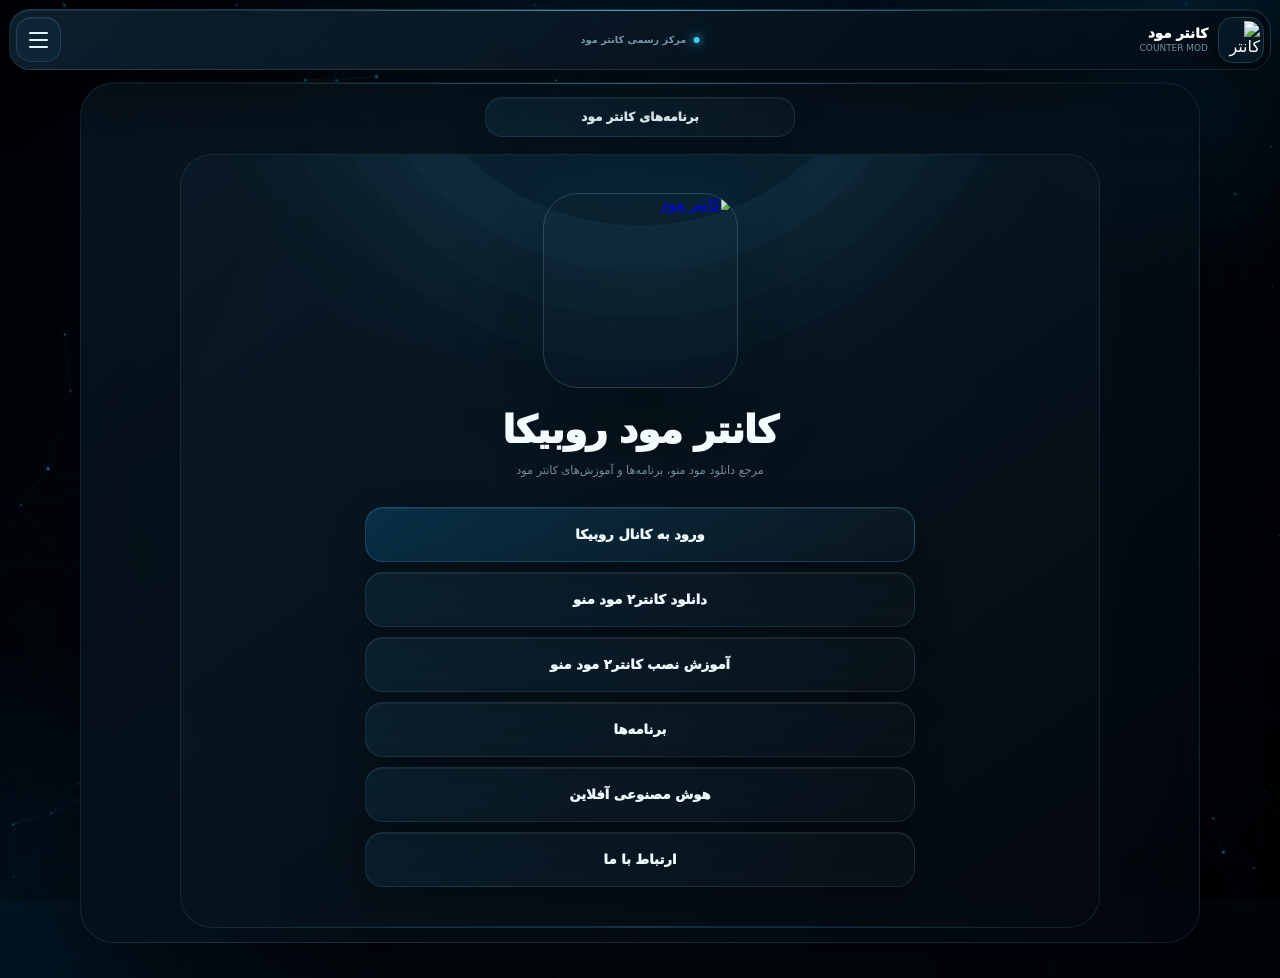
==== commit 19c069f2: "Update index.html" ====
--- a/index.html
+++ b/index.html
@@ -4,7 +4,7 @@
 <meta charset="UTF-8">
 <meta name="viewport" content="width=device-width,initial-scale=1,viewport-fit=cover">
 <meta name="theme-color" content="#02070d">
-<title>کانتر مود روبیکا</title>
+<title>کانتر مود</title>
 
 <style>
 *{margin:0;padding:0;box-sizing:border-box;-webkit-tap-highlight-color:transparent}
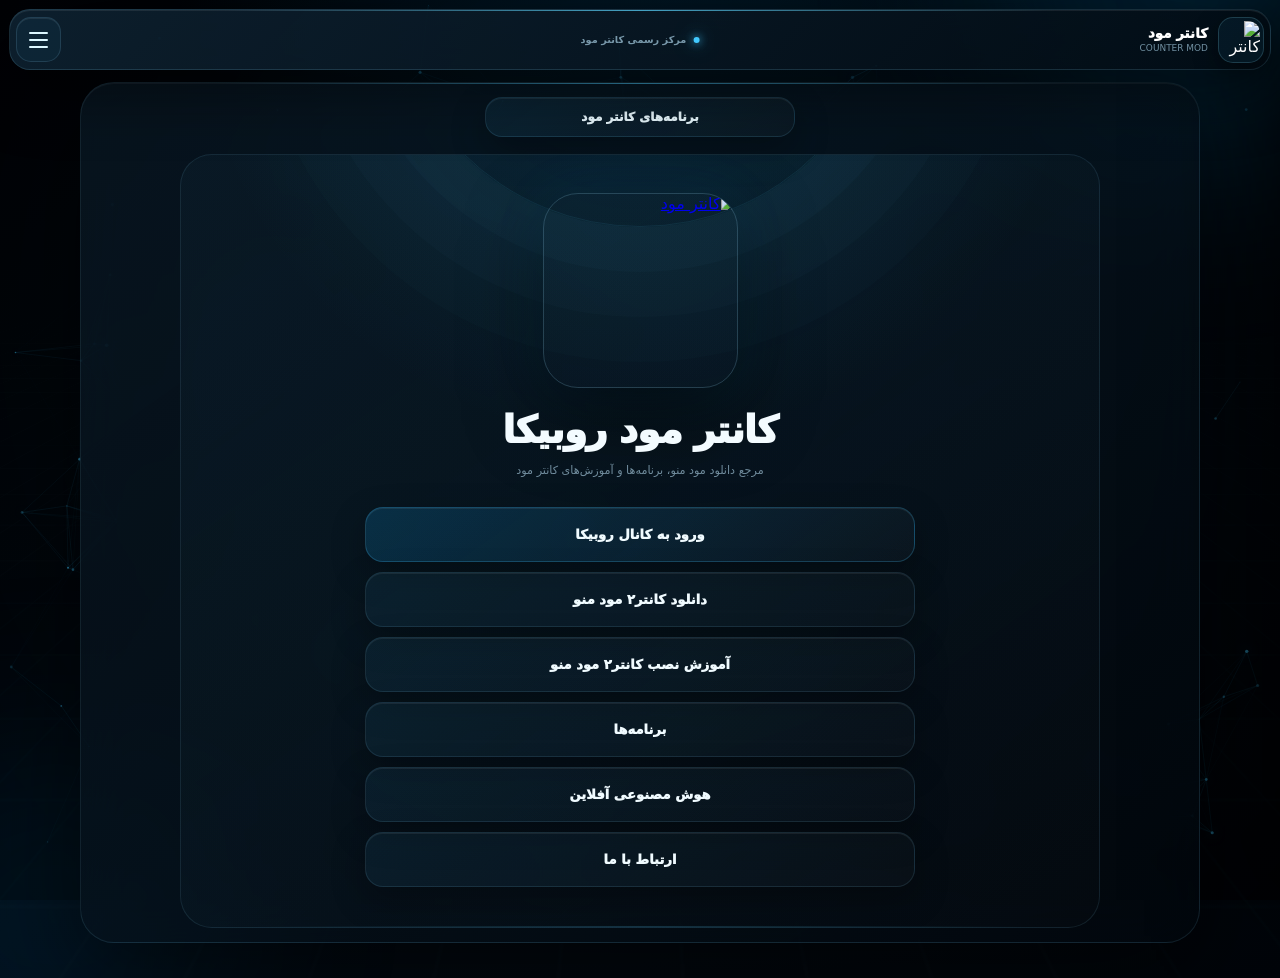
==== commit 44eab41c: "Update index.html" ====
--- a/index.html
+++ b/index.html
@@ -1219,7 +1219,7 @@
 برنامه‌ها
 </a>
 
-<a href="https://holobot.ir/s/html/هوش مصنوعی آفلاین.html"
+<a href="https://counter2modir-alt.github.io/Artificial-Intelligence/"
 target="_blank"
 rel="noopener"
 class="home-button">
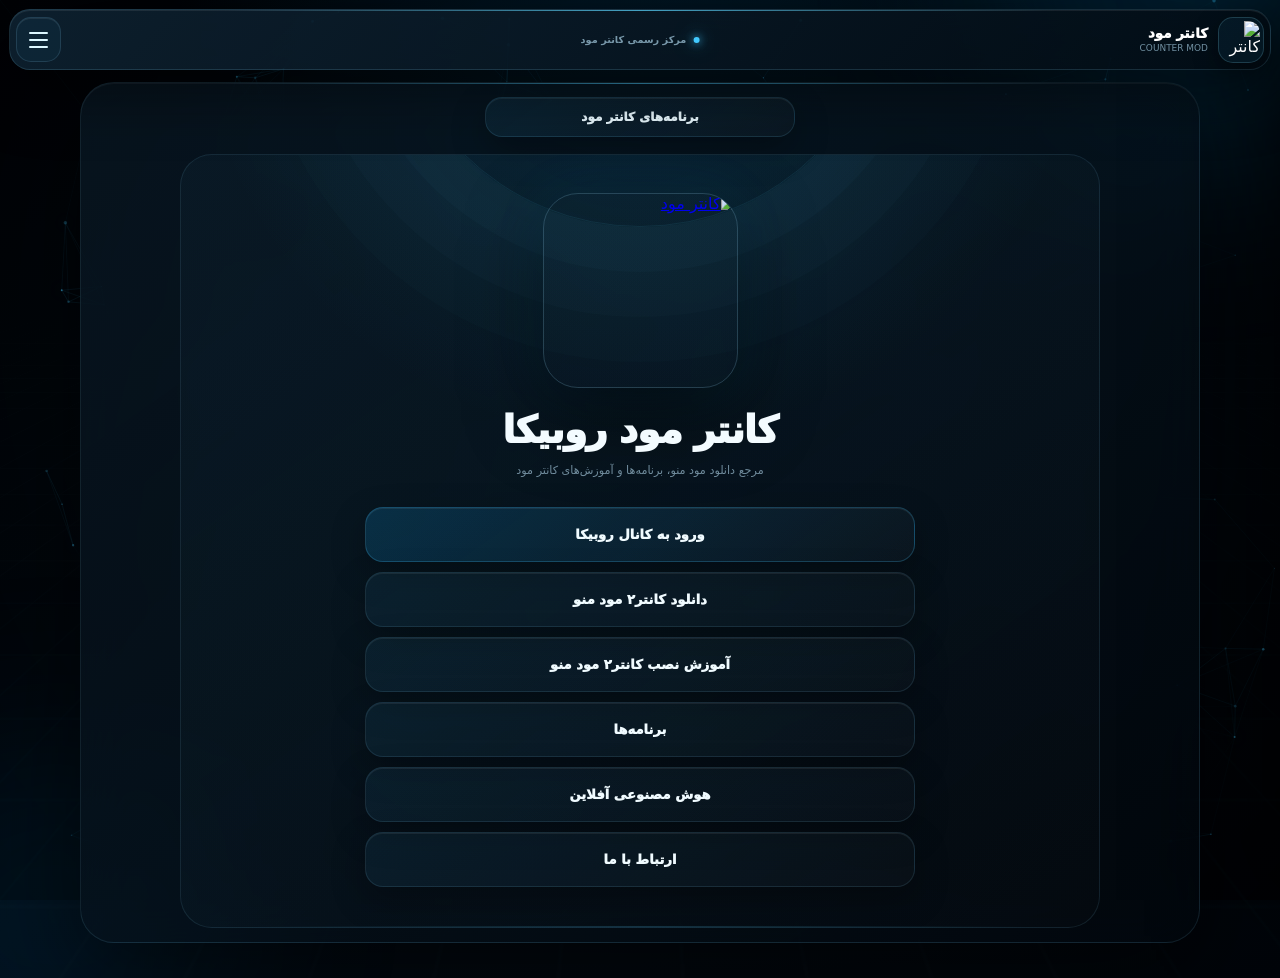
==== commit 5ea6549e: "Update index.html" ====
--- a/index.html
+++ b/index.html
@@ -8,7 +8,6 @@
 
 <style>
 *{margin:0;padding:0;box-sizing:border-box;-webkit-tap-highlight-color:transparent}
-
 :root{
 --bg:#02070d;
 --panel:rgba(7,19,30,.72);
@@ -21,9 +20,7 @@
 --white:#f3fbff;
 --muted:#718b9d;
 }
-
 html{scroll-behavior:smooth}
-
 body{
 min-height:100vh;
 overflow-x:hidden;
@@ -34,986 +31,185 @@
 radial-gradient(circle at 50% -20%,rgba(0,157,235,.16),transparent 38%),
 linear-gradient(145deg,#010408,#030b13 50%,#01050a);
 }
-
-#network{
-position:fixed;
-inset:0;
-width:100%;
-height:100%;
-z-index:-20;
-pointer-events:none;
-}
-
+#network{position:fixed;inset:0;width:100%;height:100%;z-index:-20;pointer-events:none}
 .network-glow{
-position:fixed;
-inset:0;
-z-index:-19;
-pointer-events:none;
-background:
-radial-gradient(circle at 50% 35%,transparent 10%,rgba(0,0,0,.08) 45%,rgba(0,0,0,.48) 100%);
-}
-
+position:fixed;inset:0;z-index:-19;pointer-events:none;
+background:radial-gradient(circle at 50% 35%,transparent 10%,rgba(0,0,0,.08) 45%,rgba(0,0,0,.48) 100%);
+}
 .grid{
-position:fixed;
-inset:-35%;
-z-index:-18;
-pointer-events:none;
-opacity:.13;
-background-image:
-linear-gradient(rgba(72,193,240,.08) 1px,transparent 1px),
-linear-gradient(90deg,rgba(72,193,240,.08) 1px,transparent 1px);
+position:fixed;inset:-35%;z-index:-18;pointer-events:none;opacity:.13;
+background-image:linear-gradient(rgba(72,193,240,.08) 1px,transparent 1px),linear-gradient(90deg,rgba(72,193,240,.08) 1px,transparent 1px);
 background-size:48px 48px;
 transform:perspective(650px) rotateX(63deg) translateY(18%);
 mask-image:linear-gradient(to bottom,transparent,black 25%,black 70%,transparent);
 }
-
-.bg-glow{
-position:fixed;
-border-radius:50%;
-pointer-events:none;
-z-index:-17;
-filter:blur(90px);
-}
-
-.bg-glow.one{
-width:420px;
-height:420px;
-top:-250px;
-right:-130px;
-background:rgba(0,147,221,.17);
-animation:g1 14s ease-in-out infinite alternate;
-}
-
-.bg-glow.two{
-width:350px;
-height:350px;
-bottom:-190px;
-left:-120px;
-background:rgba(0,99,165,.13);
-animation:g2 17s ease-in-out infinite alternate;
-}
-
+.bg-glow{position:fixed;border-radius:50%;pointer-events:none;z-index:-17;filter:blur(90px)}
+.bg-glow.one{width:420px;height:420px;top:-250px;right:-130px;background:rgba(0,147,221,.17);animation:g1 14s ease-in-out infinite alternate}
+.bg-glow.two{width:350px;height:350px;bottom:-190px;left:-120px;background:rgba(0,99,165,.13);animation:g2 17s ease-in-out infinite alternate}
 @keyframes g1{to{transform:translate(-100px,150px) scale(1.2)}}
 @keyframes g2{to{transform:translate(130px,-110px) scale(1.22)}}
-
 .topbar{
-position:fixed;
-z-index:1000;
-top:9px;
-left:9px;
-right:9px;
-height:61px;
-display:flex;
-align-items:center;
-justify-content:space-between;
-padding:6px;
-border:1px solid rgba(137,218,250,.15);
-border-radius:21px;
+position:fixed;z-index:1000;top:9px;left:9px;right:9px;height:61px;
+display:flex;align-items:center;justify-content:space-between;padding:6px;
+border:1px solid rgba(137,218,250,.15);border-radius:21px;
 background:linear-gradient(135deg,rgba(14,35,51,.88),rgba(2,10,17,.80));
 box-shadow:0 20px 65px rgba(0,0,0,.48),inset 0 1px rgba(255,255,255,.08);
-backdrop-filter:blur(30px);
--webkit-backdrop-filter:blur(30px);
-}
-
-.topbar:before{
-content:"";
-position:absolute;
-top:0;
-left:17%;
-right:17%;
-height:1px;
-background:linear-gradient(90deg,transparent,rgba(85,213,255,.7),transparent);
-}
-
-.brand{
-height:100%;
-display:flex;
-align-items:center;
-gap:10px;
-color:white;
-text-decoration:none;
-}
-
-.brand-logo{
-width:46px;
-height:46px;
-padding:3px;
-border-radius:15px;
-border:1px solid rgba(141,220,250,.19);
-background:rgba(30,106,142,.12);
-box-shadow:0 8px 25px rgba(0,0,0,.42);
-}
-
-.brand-logo img{
-width:100%;
-height:100%;
-display:block;
-object-fit:cover;
-border-radius:12px;
-}
-
-.brand-text{
-display:flex;
-flex-direction:column;
-gap:2px;
-}
-
+backdrop-filter:blur(30px);-webkit-backdrop-filter:blur(30px);
+}
+.topbar:before{content:"";position:absolute;top:0;left:17%;right:17%;height:1px;background:linear-gradient(90deg,transparent,rgba(85,213,255,.7),transparent)}
+.brand{height:100%;display:flex;align-items:center;gap:10px;color:white;text-decoration:none}
+.brand-logo{width:46px;height:46px;padding:3px;border-radius:15px;border:1px solid rgba(141,220,250,.19);background:rgba(30,106,142,.12);box-shadow:0 8px 25px rgba(0,0,0,.42)}
+.brand-logo img{width:100%;height:100%;display:block;object-fit:cover;border-radius:12px}
+.brand-text{display:flex;flex-direction:column;gap:2px}
 .brand-text strong{font-size:.84rem;font-weight:950}
 .brand-text span{font-size:.56rem;color:#7190a2}
-
-.status-box{
-position:absolute;
-left:50%;
-transform:translateX(-50%);
-display:flex;
-align-items:center;
-gap:7px;
-font-size:.61rem;
-color:#7898aa;
-font-weight:800;
-}
-
-.status-dot{
-width:6px;
-height:6px;
-border-radius:50%;
-background:#42caff;
-box-shadow:0 0 8px #42caff,0 0 20px rgba(66,202,255,.65);
-animation:status 2s infinite;
-}
-
-@keyframes status{
-50%{opacity:.35;transform:scale(.65)}
-}
-
-.hamburger{
-width:45px;
-height:45px;
-display:flex;
-flex-direction:column;
-justify-content:center;
-align-items:center;
-gap:5px;
-border:1px solid rgba(138,213,245,.15);
-border-radius:15px;
-background:rgba(30,107,143,.10);
-cursor:pointer;
-box-shadow:inset 0 1px rgba(255,255,255,.08);
-transition:.3s;
-}
-
-.hamburger:hover{
-border-color:rgba(87,211,255,.4);
-transform:translateY(-2px);
-}
-
-.hamburger i{
-width:19px;
-height:2px;
-border-radius:10px;
-background:#dcf7ff;
-transition:.35s;
-}
-
+.status-box{position:absolute;left:50%;transform:translateX(-50%);display:flex;align-items:center;gap:7px;font-size:.61rem;color:#7898aa;font-weight:800}
+.status-dot{width:6px;height:6px;border-radius:50%;background:#42caff;box-shadow:0 0 8px #42caff,0 0 20px rgba(66,202,255,.65);animation:status 2s infinite}
+@keyframes status{50%{opacity:.35;transform:scale(.65)}}
+.hamburger{width:45px;height:45px;display:flex;flex-direction:column;justify-content:center;align-items:center;gap:5px;border:1px solid rgba(138,213,245,.15);border-radius:15px;background:rgba(30,107,143,.10);cursor:pointer;box-shadow:inset 0 1px rgba(255,255,255,.08);transition:.3s}
+.hamburger:hover{border-color:rgba(87,211,255,.4);transform:translateY(-2px)}
+.hamburger i{width:19px;height:2px;border-radius:10px;background:#dcf7ff;transition:.35s}
 .hamburger.open i:nth-child(1){transform:translateY(7px) rotate(45deg)}
 .hamburger.open i:nth-child(2){opacity:0;transform:scale(0)}
 .hamburger.open i:nth-child(3){transform:translateY(-7px) rotate(-45deg)}
-
-.overlay{
-position:fixed;
-inset:0;
-z-index:998;
-background:rgba(0,3,7,.72);
-backdrop-filter:blur(10px);
--webkit-backdrop-filter:blur(10px);
-opacity:0;
-visibility:hidden;
-transition:.35s;
-}
-
+.overlay{position:fixed;inset:0;z-index:998;background:rgba(0,3,7,.72);backdrop-filter:blur(10px);-webkit-backdrop-filter:blur(10px);opacity:0;visibility:hidden;transition:.35s}
 .overlay.show{opacity:1;visibility:visible}
-
 .drawer{
-position:fixed;
-z-index:999;
-top:0;
-right:0;
-width:min(390px,92vw);
-height:100vh;
-padding:86px 16px 25px;
-overflow-y:auto;
-background:
-radial-gradient(circle at 50% 0,rgba(0,150,220,.13),transparent 30%),
-linear-gradient(150deg,rgba(11,30,45,.99),rgba(2,7,12,.99));
-border-left:1px solid rgba(127,210,247,.17);
-box-shadow:-35px 0 100px rgba(0,0,0,.7);
-transform:translateX(105%);
-transition:transform .48s cubic-bezier(.22,1,.36,1);
-}
-
+position:fixed;z-index:999;top:0;right:0;width:min(390px,92vw);height:100vh;padding:86px 16px 25px;overflow-y:auto;
+background:radial-gradient(circle at 50% 0,rgba(0,150,220,.13),transparent 30%),linear-gradient(150deg,rgba(11,30,45,.99),rgba(2,7,12,.99));
+border-left:1px solid rgba(127,210,247,.17);box-shadow:-35px 0 100px rgba(0,0,0,.7);
+transform:translateX(105%);transition:transform .48s cubic-bezier(.22,1,.36,1)
+}
 .drawer.show{transform:translateX(0)}
-
 .drawer-head{text-align:center;padding-bottom:20px}
-
-.drawer-logo{
-width:84px;
-height:84px;
-padding:5px;
-margin:0 auto 12px;
-border-radius:28px;
-border:1px solid rgba(145,220,250,.2);
-background:rgba(35,130,173,.13);
-box-shadow:0 20px 50px rgba(0,0,0,.5);
-}
-
-.drawer-logo img{
-width:100%;
-height:100%;
-display:block;
-object-fit:cover;
-border-radius:22px;
-}
-
+.drawer-logo{width:84px;height:84px;padding:5px;margin:0 auto 12px;border-radius:28px;border:1px solid rgba(145,220,250,.2);background:rgba(35,130,173,.13);box-shadow:0 20px 50px rgba(0,0,0,.5)}
+.drawer-logo img{width:100%;height:100%;display:block;object-fit:cover;border-radius:22px}
 .drawer-head h2{font-size:1.12rem;font-weight:950}
 .drawer-head p{margin-top:4px;font-size:.61rem;color:#6e8b9d}
-
-.menu-line{
-height:1px;
-margin:3px 3px 14px;
-background:linear-gradient(90deg,transparent,rgba(113,204,242,.2),transparent);
-}
-
-.drawer-link{
-position:relative;
-display:flex;
-align-items:center;
-gap:12px;
-min-height:65px;
-padding:9px;
-margin:7px 0;
-color:#eefaff;
-text-decoration:none;
-border:1px solid rgba(129,204,239,.08);
-border-radius:20px;
-background:linear-gradient(145deg,rgba(35,89,118,.13),rgba(255,255,255,.018));
-box-shadow:inset 0 1px rgba(255,255,255,.05);
-overflow:hidden;
-transition:.28s;
-}
-
-.drawer-link:hover{
-transform:translateX(-4px);
-border-color:rgba(95,207,253,.3);
-background:linear-gradient(145deg,rgba(22,126,174,.19),rgba(255,255,255,.025));
-}
-
-.drawer-symbol{
-width:45px;
-height:45px;
-min-width:45px;
-display:grid;
-place-items:center;
-border-radius:15px;
-color:#a8e5ff;
-border:1px solid rgba(113,208,248,.12);
-background:linear-gradient(145deg,rgba(32,143,195,.18),rgba(255,255,255,.02));
-}
-
-.drawer-symbol svg,
-.contact-icon svg{
-width:23px;
-height:23px;
-fill:none;
-stroke:currentColor;
-stroke-width:1.8;
-stroke-linecap:round;
-stroke-linejoin:round;
-}
-
-.drawer-info{
-display:flex;
-flex-direction:column;
-gap:3px;
-}
-
+.menu-line{height:1px;margin:3px 3px 14px;background:linear-gradient(90deg,transparent,rgba(113,204,242,.2),transparent)}
+.drawer-link{position:relative;display:flex;align-items:center;gap:12px;min-height:65px;padding:9px;margin:7px 0;color:#eefaff;text-decoration:none;border:1px solid rgba(129,204,239,.08);border-radius:20px;background:linear-gradient(145deg,rgba(35,89,118,.13),rgba(255,255,255,.018));box-shadow:inset 0 1px rgba(255,255,255,.05);overflow:hidden;transition:.28s}
+.drawer-link:hover{transform:translateX(-4px);border-color:rgba(95,207,253,.3);background:linear-gradient(145deg,rgba(22,126,174,.19),rgba(255,255,255,.025))}
+.drawer-symbol{width:45px;height:45px;min-width:45px;display:grid;place-items:center;border-radius:15px;color:#a8e5ff;border:1px solid rgba(113,208,248,.12);background:linear-gradient(145deg,rgba(32,143,195,.18),rgba(255,255,255,.02))}
+.drawer-symbol svg,.contact-icon svg{width:23px;height:23px;fill:none;stroke:currentColor;stroke-width:1.8;stroke-linecap:round;stroke-linejoin:round}
+.drawer-info{display:flex;flex-direction:column;gap:3px}
 .drawer-info strong{font-size:.81rem;font-weight:900}
 .drawer-info small{font-size:.58rem;color:#678597}
-
-.shell{
-position:relative;
-width:100%;
-max-width:1120px;
-margin:auto;
-padding:14px;
-border-radius:34px;
-background:linear-gradient(145deg,rgba(11,29,43,.65),rgba(2,8,14,.73));
-border:1px solid rgba(126,204,239,.12);
-box-shadow:0 35px 100px rgba(0,0,0,.55),inset 0 1px rgba(255,255,255,.055);
-backdrop-filter:blur(26px);
--webkit-backdrop-filter:blur(26px);
-overflow:hidden;
-}
-
-.shell:before{
-content:"";
-position:absolute;
-top:0;
-left:12%;
-right:12%;
-height:1px;
-background:linear-gradient(90deg,transparent,rgba(72,204,255,.6),transparent);
-}
-
-.quick-link{
-display:flex;
-justify-content:center;
-margin:0 0 17px;
-}
-
-.quick-link a{
-width:min(310px,95%);
-padding:12px 20px;
-color:#e9f9ff;
-text-decoration:none;
-text-align:center;
-font-size:.75rem;
-font-weight:950;
-border-radius:17px;
-border:1px solid rgba(117,207,247,.14);
-background:linear-gradient(145deg,rgba(34,119,159,.15),rgba(255,255,255,.025));
-box-shadow:0 13px 35px rgba(0,0,0,.3),inset 0 1px rgba(255,255,255,.07);
-transition:.28s;
-}
-
-.quick-link a:hover{
-transform:translateY(-3px);
-border-color:rgba(95,211,255,.34);
-}
-
+.shell{position:relative;width:100%;max-width:1120px;margin:auto;padding:14px;border-radius:34px;background:linear-gradient(145deg,rgba(11,29,43,.65),rgba(2,8,14,.73));border:1px solid rgba(126,204,239,.12);box-shadow:0 35px 100px rgba(0,0,0,.55),inset 0 1px rgba(255,255,255,.055);backdrop-filter:blur(26px);-webkit-backdrop-filter:blur(26px);overflow:hidden}
+.shell:before{content:"";position:absolute;top:0;left:12%;right:12%;height:1px;background:linear-gradient(90deg,transparent,rgba(72,204,255,.6),transparent)}
+.quick-link{display:flex;justify-content:center;margin:0 0 17px}
+.quick-link a{width:min(310px,95%);padding:12px 20px;color:#e9f9ff;text-decoration:none;text-align:center;font-size:.75rem;font-weight:950;border-radius:17px;border:1px solid rgba(117,207,247,.14);background:linear-gradient(145deg,rgba(34,119,159,.15),rgba(255,255,255,.025));box-shadow:0 13px 35px rgba(0,0,0,.3),inset 0 1px rgba(255,255,255,.07);transition:.28s}
+.quick-link a:hover{transform:translateY(-3px);border-color:rgba(95,211,255,.34)}
 .page{animation:pageIn .4s ease}
-
-@keyframes pageIn{
-from{opacity:0;transform:translateY(15px)}
-to{opacity:1;transform:none}
-}
-
-.title{
-position:relative;
-width:max-content;
-max-width:100%;
-margin:12px auto 28px;
-padding:0 22px 14px;
-font-size:clamp(1.35rem,5vw,2rem);
-font-weight:950;
-text-align:center;
-letter-spacing:-.7px;
-}
-
-.title:after{
-content:"";
-position:absolute;
-bottom:0;
-left:28%;
-right:28%;
-height:2px;
-border-radius:10px;
-background:linear-gradient(90deg,transparent,#35c0ff,transparent);
-box-shadow:0 0 17px rgba(44,190,255,.55);
-}
-
-.hero{
-position:relative;
-max-width:920px;
-margin:auto;
-padding:38px 20px 30px;
-border-radius:32px;
-border:1px solid rgba(132,208,241,.11);
-background:
-radial-gradient(circle at 50% -20%,rgba(28,165,225,.13),transparent 43%),
-linear-gradient(145deg,rgba(39,91,119,.09),rgba(255,255,255,.012));
-overflow:hidden;
-}
-
-.hero:before{
-content:"";
-position:absolute;
-width:500px;
-height:500px;
-top:-430px;
-left:50%;
-transform:translateX(-50%);
-border-radius:50%;
-border:1px solid rgba(89,203,249,.09);
-box-shadow:
-0 0 0 45px rgba(89,203,249,.025),
-0 0 0 90px rgba(89,203,249,.018),
-0 0 0 135px rgba(89,203,249,.012);
-}
-
-.hero:after{
-content:"";
-position:absolute;
-left:8%;
-right:8%;
-bottom:0;
-height:1px;
-background:linear-gradient(90deg,transparent,rgba(85,205,252,.2),transparent);
-}
-
-.main-logo{
-position:relative;
-z-index:2;
-display:block;
-width:min(195px,54vw);
-aspect-ratio:1;
-margin:0 auto 20px;
-object-fit:cover;
-border-radius:35px;
-border:1px solid rgba(154,220,249,.2);
-box-shadow:0 28px 75px rgba(0,0,0,.58),0 0 50px rgba(20,151,215,.12);
-transition:.35s;
-}
-
-.main-logo:hover{
-transform:translateY(-6px) scale(1.015);
-border-color:rgba(108,215,255,.38);
-}
-
-.hero h1{
-position:relative;
-z-index:2;
-text-align:center;
-font-size:clamp(1.55rem,5vw,2.35rem);
-font-weight:950;
-letter-spacing:-1px;
-}
-
-.hero p{
-position:relative;
-z-index:2;
-max-width:600px;
-margin:8px auto 25px;
-text-align:center;
-color:#718d9e;
-font-size:.7rem;
-line-height:2;
-}
-
-.home-buttons{
-position:relative;
-z-index:2;
-width:min(550px,96%);
-margin:auto;
-}
-
-.home-button{
-position:relative;
-display:flex;
-align-items:center;
-justify-content:center;
-width:100%;
-min-height:55px;
-margin:10px 0;
-padding:12px 18px;
-color:#f0fbff;
-text-decoration:none;
-font-size:.82rem;
-font-weight:950;
-text-align:center;
-border-radius:18px;
-border:1px solid rgba(136,211,243,.12);
-background:linear-gradient(145deg,rgba(36,116,157,.13),rgba(255,255,255,.018));
-box-shadow:0 12px 34px rgba(0,0,0,.29),inset 0 1px rgba(255,255,255,.065);
-overflow:hidden;
-transition:.28s;
-}
-
-.home-button:before{
-content:"";
-position:absolute;
-top:0;
-bottom:0;
-left:-85%;
-width:42%;
-background:linear-gradient(90deg,transparent,rgba(169,235,255,.13),transparent);
-transform:skewX(-22deg);
-transition:.75s;
-}
-
+@keyframes pageIn{from{opacity:0;transform:translateY(15px)}to{opacity:1;transform:none}}
+.title{position:relative;width:max-content;max-width:100%;margin:12px auto 28px;padding:0 22px 14px;font-size:clamp(1.35rem,5vw,2rem);font-weight:950;text-align:center;letter-spacing:-.7px}
+.title:after{content:"";position:absolute;bottom:0;left:28%;right:28%;height:2px;border-radius:10px;background:linear-gradient(90deg,transparent,#35c0ff,transparent);box-shadow:0 0 17px rgba(44,190,255,.55)}
+.hero{position:relative;max-width:920px;margin:auto;padding:38px 20px 30px;border-radius:32px;border:1px solid rgba(132,208,241,.11);background:radial-gradient(circle at 50% -20%,rgba(28,165,225,.13),transparent 43%),linear-gradient(145deg,rgba(39,91,119,.09),rgba(255,255,255,.012));overflow:hidden}
+.hero:before{content:"";position:absolute;width:500px;height:500px;top:-430px;left:50%;transform:translateX(-50%);border-radius:50%;border:1px solid rgba(89,203,249,.09);box-shadow:0 0 0 45px rgba(89,203,249,.025),0 0 0 90px rgba(89,203,249,.018),0 0 0 135px rgba(89,203,249,.012)}
+.hero:after{content:"";position:absolute;left:8%;right:8%;bottom:0;height:1px;background:linear-gradient(90deg,transparent,rgba(85,205,252,.2),transparent)}
+.main-logo{position:relative;z-index:2;display:block;width:min(195px,54vw);aspect-ratio:1;margin:0 auto 20px;object-fit:cover;border-radius:35px;border:1px solid rgba(154,220,249,.2);box-shadow:0 28px 75px rgba(0,0,0,.58),0 0 50px rgba(20,151,215,.12);transition:.35s}
+.main-logo:hover{transform:translateY(-6px) scale(1.015);border-color:rgba(108,215,255,.38)}
+.hero h1{position:relative;z-index:2;text-align:center;font-size:clamp(1.55rem,5vw,2.35rem);font-weight:950;letter-spacing:-1px}
+.hero p{position:relative;z-index:2;max-width:600px;margin:8px auto 25px;text-align:center;color:#718d9e;font-size:.7rem;line-height:2}
+.home-buttons{position:relative;z-index:2;width:min(550px,96%);margin:auto}
+.home-button{position:relative;display:flex;align-items:center;justify-content:center;width:100%;min-height:55px;margin:10px 0;padding:12px 18px;color:#f0fbff;text-decoration:none;font-size:.82rem;font-weight:950;text-align:center;border-radius:18px;border:1px solid rgba(136,211,243,.12);background:linear-gradient(145deg,rgba(36,116,157,.13),rgba(255,255,255,.018));box-shadow:0 12px 34px rgba(0,0,0,.29),inset 0 1px rgba(255,255,255,.065);overflow:hidden;transition:.28s}
+.home-button:before{content:"";position:absolute;top:0;bottom:0;left:-85%;width:42%;background:linear-gradient(90deg,transparent,rgba(169,235,255,.13),transparent);transform:skewX(-22deg);transition:.75s}
 .home-button:hover:before{left:145%}
-
-.home-button:hover{
-transform:translateY(-3px);
-border-color:rgba(99,211,255,.34);
-background:linear-gradient(145deg,rgba(26,139,194,.2),rgba(255,255,255,.027));
-box-shadow:0 18px 45px rgba(0,0,0,.37),0 0 30px rgba(22,153,217,.08);
-}
-
+.home-button:hover{transform:translateY(-3px);border-color:rgba(99,211,255,.34);background:linear-gradient(145deg,rgba(26,139,194,.2),rgba(255,255,255,.027));box-shadow:0 18px 45px rgba(0,0,0,.37),0 0 30px rgba(22,153,217,.08)}
 .home-button:active{transform:scale(.985)}
-
-.home-button.primary{
-border-color:rgba(70,196,248,.23);
-background:linear-gradient(145deg,rgba(14,139,207,.22),rgba(255,255,255,.025));
-}
-
-.download-card{
-width:min(940px,100%);
-margin:0 auto 35px;
-padding:8px;
-border-radius:28px;
-border:1px solid rgba(133,204,238,.1);
-background:linear-gradient(145deg,rgba(35,83,110,.11),rgba(255,255,255,.015));
-box-shadow:0 22px 60px rgba(0,0,0,.4),inset 0 1px rgba(255,255,255,.055);
-transition:.3s;
-}
-
-.download-card:hover{
-border-color:rgba(95,205,249,.25);
-transform:translateY(-2px);
-}
-
-.mod-link{
-display:block;
-text-decoration:none;
-border-radius:21px;
-overflow:hidden;
-}
-
-.mod-image{
-display:block;
-width:100%;
-height:auto;
-border-radius:21px;
-border:1px solid rgba(143,210,240,.08);
-box-shadow:0 15px 40px rgba(0,0,0,.42);
-transition:.3s;
-}
-
-.mod-link:hover .mod-image{
-transform:scale(1.008);
-border-color:rgba(90,205,249,.28);
-}
-
-.download-button{
-display:flex;
-align-items:center;
-justify-content:center;
-width:min(440px,96%);
-min-height:51px;
-margin:11px auto 3px;
-color:#edfaff;
-text-decoration:none;
-font-size:.75rem;
-font-weight:950;
-border-radius:16px;
-border:1px solid rgba(111,205,247,.15);
-background:linear-gradient(145deg,rgba(31,143,201,.18),rgba(255,255,255,.02));
-box-shadow:0 9px 27px rgba(0,0,0,.27),inset 0 1px rgba(255,255,255,.07);
-transition:.25s;
-}
-
-.download-button:hover{
-transform:translateY(-2px);
-border-color:rgba(100,211,255,.36);
-background:linear-gradient(145deg,rgba(31,154,215,.25),rgba(255,255,255,.03));
-}
-
-.apps{
-width:min(880px,100%);
-margin:auto;
-}
-
-.app{
-display:flex;
-align-items:center;
-gap:14px;
-padding:10px;
-margin-bottom:14px;
-border-radius:25px;
-border:1px solid rgba(136,205,238,.1);
-background:linear-gradient(145deg,rgba(38,92,120,.12),rgba(255,255,255,.015));
-box-shadow:0 18px 50px rgba(0,0,0,.35),inset 0 1px rgba(255,255,255,.06);
-transition:.3s;
-}
-
-.app:hover{
-transform:translateY(-4px);
-border-color:rgba(100,209,253,.26);
-}
-
-.app-image-link{
-display:block;
-flex-shrink:0;
-width:82px;
-height:82px;
-border-radius:21px;
-overflow:hidden;
-text-decoration:none;
-}
-
-.app-image{
-display:block;
-width:82px;
-height:82px;
-object-fit:cover;
-border-radius:21px;
-border:1px solid rgba(151,214,240,.13);
-box-shadow:0 12px 31px rgba(0,0,0,.43);
-transition:.3s;
-}
-
-.app-image-link:hover .app-image{
-transform:scale(1.045);
-border-color:rgba(102,213,255,.35);
-}
-
-.app-text{
-flex:1;
-min-width:0;
-}
-
-.app-text h3{
-font-size:.9rem;
-font-weight:950;
-margin-bottom:5px;
-}
-
-.app-text p{
-font-size:.65rem;
-color:#6d899a;
-line-height:1.8;
-}
-
-.app-download{
-display:flex;
-align-items:center;
-justify-content:center;
-min-width:78px;
-padding:10px 13px;
-color:white;
-text-decoration:none;
-font-size:.66rem;
-font-weight:900;
-border-radius:14px;
-border:1px solid rgba(106,203,247,.15);
-background:rgba(27,130,179,.14);
-transition:.25s;
-}
-
-.app-download:hover{
-background:rgba(22,153,213,.23);
-border-color:rgba(98,211,255,.34);
-transform:translateY(-2px);
-}
-
-.contact{
-width:min(800px,100%);
-margin:auto;
-}
-
-.contact-description{
-width:min(620px,95%);
-margin:-10px auto 25px;
-color:#6d899b;
-text-align:center;
-font-size:.69rem;
-line-height:2;
-}
-
-.contact-list{
-display:flex;
-flex-direction:column;
-gap:12px;
-}
-
-.contact-card{
-display:flex;
-align-items:center;
-gap:13px;
-min-height:78px;
-padding:10px;
-color:white;
-text-decoration:none;
-border-radius:22px;
-border:1px solid rgba(135,205,237,.1);
-background:linear-gradient(145deg,rgba(39,94,123,.12),rgba(255,255,255,.015));
-box-shadow:0 14px 40px rgba(0,0,0,.3),inset 0 1px rgba(255,255,255,.06);
-transition:.27s;
-}
-
-.contact-card:hover{
-transform:translateY(-3px);
-border-color:rgba(100,209,252,.28);
-}
-
-.contact-icon{
-width:52px;
-height:52px;
-min-width:52px;
-display:grid;
-place-items:center;
-border-radius:17px;
-color:#a9e6ff;
-border:1px solid rgba(112,209,249,.13);
-background:linear-gradient(145deg,rgba(30,145,198,.18),rgba(255,255,255,.02));
-}
-
-.contact-icon svg{
-width:26px;
-height:26px;
-}
-
+.home-button.primary{border-color:rgba(70,196,248,.23);background:linear-gradient(145deg,rgba(14,139,207,.22),rgba(255,255,255,.025))}
+.download-card{width:min(940px,100%);margin:0 auto 35px;padding:8px;border-radius:28px;border:1px solid rgba(133,204,238,.1);background:linear-gradient(145deg,rgba(35,83,110,.11),rgba(255,255,255,.015));box-shadow:0 22px 60px rgba(0,0,0,.4),inset 0 1px rgba(255,255,255,.055);transition:.3s}
+.download-card:hover{border-color:rgba(95,205,249,.25);transform:translateY(-2px)}
+.mod-link{display:block;text-decoration:none;border-radius:21px;overflow:hidden}
+.mod-image{display:block;width:100%;height:auto;border-radius:21px;border:1px solid rgba(143,210,240,.08);box-shadow:0 15px 40px rgba(0,0,0,.42);transition:.3s}
+.mod-link:hover .mod-image{transform:scale(1.008);border-color:rgba(90,205,249,.28)}
+.download-button{display:flex;align-items:center;justify-content:center;width:min(440px,96%);min-height:51px;margin:11px auto 3px;color:#edfaff;text-decoration:none;font-size:.75rem;font-weight:950;border-radius:16px;border:1px solid rgba(111,205,247,.15);background:linear-gradient(145deg,rgba(31,143,201,.18),rgba(255,255,255,.02));box-shadow:0 9px 27px rgba(0,0,0,.27),inset 0 1px rgba(255,255,255,.07);transition:.25s}
+.download-button:hover{transform:translateY(-2px);border-color:rgba(100,211,255,.36);background:linear-gradient(145deg,rgba(31,154,215,.25),rgba(255,255,255,.03))}
+.apps{width:min(880px,100%);margin:auto}
+.app{display:flex;align-items:center;gap:14px;padding:10px;margin-bottom:14px;border-radius:25px;border:1px solid rgba(136,205,238,.1);background:linear-gradient(145deg,rgba(38,92,120,.12),rgba(255,255,255,.015));box-shadow:0 18px 50px rgba(0,0,0,.35),inset 0 1px rgba(255,255,255,.06);transition:.3s}
+.app:hover{transform:translateY(-4px);border-color:rgba(100,209,253,.26)}
+.app-image-link{display:block;flex-shrink:0;width:82px;height:82px;border-radius:21px;overflow:hidden;text-decoration:none}
+.app-image{display:block;width:82px;height:82px;object-fit:cover;border-radius:21px;border:1px solid rgba(151,214,240,.13);box-shadow:0 12px 31px rgba(0,0,0,.43);transition:.3s}
+.app-image-link:hover .app-image{transform:scale(1.045);border-color:rgba(102,213,255,.35)}
+.app-text{flex:1;min-width:0}
+.app-text h3{font-size:.9rem;font-weight:950;margin-bottom:5px}
+.app-text p{font-size:.65rem;color:#6d899a;line-height:1.8}
+.app-download{display:flex;align-items:center;justify-content:center;min-width:78px;padding:10px 13px;color:white;text-decoration:none;font-size:.66rem;font-weight:900;border-radius:14px;border:1px solid rgba(106,203,247,.15);background:rgba(27,130,179,.14);transition:.25s}
+.app-download:hover{background:rgba(22,153,213,.23);border-color:rgba(98,211,255,.34);transform:translateY(-2px)}
+.contact{width:min(800px,100%);margin:auto}
+.contact-description{width:min(620px,95%);margin:-10px auto 25px;color:#6d899b;text-align:center;font-size:.69rem;line-height:2}
+.contact-list{display:flex;flex-direction:column;gap:12px}
+.contact-card{display:flex;align-items:center;gap:13px;min-height:78px;padding:10px;color:white;text-decoration:none;border-radius:22px;border:1px solid rgba(135,205,237,.1);background:linear-gradient(145deg,rgba(39,94,123,.12),rgba(255,255,255,.015));box-shadow:0 14px 40px rgba(0,0,0,.3),inset 0 1px rgba(255,255,255,.06);transition:.27s}
+.contact-card:hover{transform:translateY(-3px);border-color:rgba(100,209,252,.28)}
+.contact-icon{width:52px;height:52px;min-width:52px;display:grid;place-items:center;border-radius:17px;color:#a9e6ff;border:1px solid rgba(112,209,249,.13);background:linear-gradient(145deg,rgba(30,145,198,.18),rgba(255,255,255,.02))}
+.contact-icon svg{width:26px;height:26px}
 .contact-text{flex:1}
-
-.contact-text strong{
-display:block;
-font-size:.84rem;
-font-weight:950;
-}
-
-.contact-text small{
-display:block;
-margin-top:3px;
-color:#688596;
-font-size:.61rem;
-}
-
-.arrow{
-width:30px;
-height:30px;
-display:grid;
-place-items:center;
-color:#63bde5;
-font-size:1.2rem;
-}
-
-.video-card{
-width:min(950px,100%);
-margin:0 auto 25px;
-padding:8px;
-border-radius:27px;
-border:1px solid rgba(132,205,239,.1);
-background:linear-gradient(145deg,rgba(36,88,116,.11),rgba(255,255,255,.015));
-box-shadow:0 20px 58px rgba(0,0,0,.4);
-}
-
-.video-card iframe,
-.video-card video{
-display:block;
-width:100%;
-border:0;
-border-radius:20px;
-background:#000;
-}
-
+.contact-text strong{display:block;font-size:.84rem;font-weight:950}
+.contact-text small{display:block;margin-top:3px;color:#688596;font-size:.61rem}
+.arrow{width:30px;height:30px;display:grid;place-items:center;color:#63bde5;font-size:1.2rem}
+.video-card{width:min(950px,100%);margin:0 auto 25px;padding:8px;border-radius:27px;border:1px solid rgba(132,205,239,.1);background:linear-gradient(145deg,rgba(36,88,116,.11),rgba(255,255,255,.015));box-shadow:0 20px 58px rgba(0,0,0,.4)}
+.video-card iframe,.video-card video{display:block;width:100%;border:0;border-radius:20px;background:#000}
 .video-card iframe{aspect-ratio:16/9}
-
-.back{
-position:fixed;
-z-index:900;
-left:14px;
-bottom:15px;
-display:none;
-align-items:center;
-justify-content:center;
-min-height:43px;
-padding:8px 15px;
-color:white;
-border:1px solid rgba(118,207,247,.16);
-border-radius:15px;
-background:rgba(5,17,27,.9);
-box-shadow:0 15px 40px rgba(0,0,0,.5);
-backdrop-filter:blur(20px);
-font-family:inherit;
-font-size:.68rem;
-font-weight:900;
-cursor:pointer;
-}
-
+.back{position:fixed;z-index:900;left:14px;bottom:15px;display:none;align-items:center;justify-content:center;min-height:43px;padding:8px 15px;color:white;border:1px solid rgba(118,207,247,.16);border-radius:15px;background:rgba(5,17,27,.9);box-shadow:0 15px 40px rgba(0,0,0,.5);backdrop-filter:blur(20px);font-family:inherit;font-size:.68rem;font-weight:900;cursor:pointer}
 @media(max-width:650px){
-
 body{padding:76px 5px 28px}
-
-.topbar{
-top:7px;
-left:6px;
-right:6px;
-height:57px;
-border-radius:19px;
-}
-
-.brand-logo{
-width:41px;
-height:41px;
-border-radius:13px;
-}
-
+.topbar{top:7px;left:6px;right:6px;height:57px;border-radius:19px}
+.brand-logo{width:41px;height:41px;border-radius:13px}
 .brand-text strong{font-size:.77rem}
 .brand-text span,.status-box{display:none}
-
-.hamburger{
-width:42px;
-height:42px;
-}
-
-.shell{
-padding:9px;
-border-radius:28px;
-}
-
-.hero{
-padding:27px 10px 23px;
-border-radius:26px;
-}
-
-.main-logo{
-width:min(175px,52vw);
-border-radius:29px;
-}
-
+.hamburger{width:42px;height:42px}
+.shell{padding:9px;border-radius:28px}
+.hero{padding:27px 10px 23px;border-radius:26px}
+.main-logo{width:min(175px,52vw);border-radius:29px}
 .hero h1{font-size:1.42rem}
 .hero p{font-size:.65rem}
-
-.home-button{
-min-height:52px;
-font-size:.76rem;
-border-radius:16px;
-}
-
-.title{
-font-size:1.34rem;
-margin-bottom:24px;
-}
-
-.download-card{
-padding:6px;
-border-radius:23px;
-margin-bottom:28px;
-}
-
-.mod-link,
-.mod-image{
-border-radius:18px;
-}
-
-.download-button{
-min-height:48px;
-border-radius:14px;
-font-size:.69rem;
-}
-
-.app{
-gap:9px;
-padding:8px;
-border-radius:21px;
-}
-
-.app-image-link{
-width:63px;
-height:63px;
-border-radius:16px;
-}
-
-.app-image{
-width:63px;
-height:63px;
-border-radius:16px;
-}
-
+.home-button{min-height:52px;font-size:.76rem;border-radius:16px}
+.title{font-size:1.34rem;margin-bottom:24px}
+.download-card{padding:6px;border-radius:23px;margin-bottom:28px}
+.mod-link,.mod-image{border-radius:18px}
+.download-button{min-height:48px;border-radius:14px;font-size:.69rem}
+.app{gap:9px;padding:8px;border-radius:21px}
+.app-image-link{width:63px;height:63px;border-radius:16px}
+.app-image{width:63px;height:63px;border-radius:16px}
 .app-text h3{font-size:.77rem}
 .app-text p{font-size:.58rem}
-
-.app-download{
-min-width:62px;
-padding:9px 6px;
-font-size:.59rem;
-}
-
-.contact-card{
-min-height:70px;
-border-radius:19px;
-padding:8px;
-}
-
-.contact-icon{
-width:47px;
-height:47px;
-min-width:47px;
-border-radius:15px;
-}
-
+.app-download{min-width:62px;padding:9px 6px;font-size:.59rem}
+.contact-card{min-height:70px;border-radius:19px;padding:8px}
+.contact-icon{width:47px;height:47px;min-width:47px;border-radius:15px}
 .contact-text strong{font-size:.77rem}
 .contact-text small{font-size:.57rem}
-
-.drawer{
-width:92vw;
-padding-top:77px;
-}
-
-.drawer-logo{
-width:75px;
-height:75px;
-}
-
+.drawer{width:92vw;padding-top:77px}
+.drawer-logo{width:75px;height:75px}
 .drawer-link{min-height:61px}
-
-.drawer-symbol{
-width:43px;
-height:43px;
-min-width:43px;
-}
-
+.drawer-symbol{width:43px;height:43px;min-width:43px}
 .drawer-info strong{font-size:.77rem}
 .drawer-info small{font-size:.56rem}
-
-.back{
-left:9px;
-bottom:10px;
-}
-}
-
+.back{left:9px;bottom:10px}
+}
 @media(max-width:380px){
-
 .brand-text{display:none}
-
 .app{gap:6px}
-
-.app-image-link,
-.app-image{
-width:57px;
-height:57px;
-}
-
-.app-download{
-min-width:54px;
-font-size:.55rem;
-}
+.app-image-link,.app-image{width:57px;height:57px}
+.app-download{min-width:54px;font-size:.55rem}
 }
 </style>
 </head>
 
 <body>
-
 <canvas id="network"></canvas>
 <div class="network-glow"></div>
 <div class="grid"></div>
-
 <div class="bg-glow one"></div>
 <div class="bg-glow two"></div>
 
 <header class="topbar">
-
 <a href="#page1" class="brand page-link">
-
 <div class="brand-logo">
 <img src="https://cdn.imgurl.ir/uploads/x012403_InShot_20260625_163753784.png" alt="کانتر مود">
 </div>
-
 <div class="brand-text">
 <strong>کانتر مود</strong>
 <span>COUNTER MOD</span>
 </div>
-
 </a>
 
 <div class="status-box">
@@ -1022,484 +218,244 @@
 </div>
 
 <button class="hamburger" id="hamburger" aria-label="باز کردن منو" aria-expanded="false">
-<i></i>
-<i></i>
-<i></i>
+<i></i><i></i><i></i>
 </button>
-
 </header>
 
 <div class="overlay" id="overlay"></div>
 
 <aside class="drawer" id="drawer">
-
 <div class="drawer-head">
-
 <div class="drawer-logo">
 <img src="https://cdn.imgurl.ir/uploads/x012403_InShot_20260625_163753784.png" alt="کانتر مود">
 </div>
-
 <h2>کانتر مود روبیکا</h2>
 <p>مرجع مود منو، برنامه و آموزش</p>
-
 </div>
 
 <div class="menu-line"></div>
 
 <a href="#page1" class="drawer-link page-link">
-<div class="drawer-symbol">
-<svg viewBox="0 0 24 24">
-<path d="m3 10.5 9-7 9 7"/>
-<path d="M5.5 9.5V21h13V9.5"/>
-<path d="M9.5 21v-6h5v6"/>
-</svg>
-</div>
-<div class="drawer-info">
-<strong>صفحه اصلی</strong>
-<small>صفحه اول سایت</small>
-</div>
+<div class="drawer-symbol"><svg viewBox="0 0 24 24"><path d="m3 10.5 9-7 9 7"/><path d="M5.5 9.5V21h13V9.5"/><path d="M9.5 21v-6h5v6"/></svg></div>
+<div class="drawer-info"><strong>صفحه اصلی</strong><small>صفحه اول سایت</small></div>
 </a>
 
 <a href="#page5" class="drawer-link page-link">
-<div class="drawer-symbol">
-<svg viewBox="0 0 24 24">
-<rect x="3" y="3" width="7" height="7" rx="2"/>
-<rect x="14" y="3" width="7" height="7" rx="2"/>
-<rect x="3" y="14" width="7" height="7" rx="2"/>
-<rect x="14" y="14" width="7" height="7" rx="2"/>
-</svg>
-</div>
-<div class="drawer-info">
-<strong>برنامه‌ها</strong>
-<small>برنامه‌های کاربردی</small>
-</div>
+<div class="drawer-symbol"><svg viewBox="0 0 24 24"><rect x="3" y="3" width="7" height="7" rx="2"/><rect x="14" y="3" width="7" height="7" rx="2"/><rect x="3" y="14" width="7" height="7" rx="2"/><rect x="14" y="14" width="7" height="7" rx="2"/></svg></div>
+<div class="drawer-info"><strong>برنامه‌ها</strong><small>برنامه‌های کاربردی</small></div>
 </a>
 
 <a href="#page2" class="drawer-link page-link">
-<div class="drawer-symbol">
-<svg viewBox="0 0 24 24">
-<path d="M4 13a8 8 0 0 1 16 0"/>
-<path d="M4 13v4a2 2 0 0 0 2 2h2v-6H6"/>
-<path d="M20 13v4a2 2 0 0 1-2 2h-2v-6h2"/>
-<path d="M16 21h-3"/>
-</svg>
-</div>
-<div class="drawer-info">
-<strong>ارتباط با ما</strong>
-<small>راه‌های ارتباطی</small>
-</div>
+<div class="drawer-symbol"><svg viewBox="0 0 24 24"><path d="M4 13a8 8 0 0 1 16 0"/><path d="M4 13v4a2 2 0 0 0 2 2h2v-6H6"/><path d="M20 13v4a2 2 0 0 1-2 2h-2v-6h2"/><path d="M16 21h-3"/></svg></div>
+<div class="drawer-info"><strong>ارتباط با ما</strong><small>راه‌های ارتباطی</small></div>
 </a>
 
 <div class="menu-line"></div>
 
 <a href="https://rubika.ir/Counter2Mod" target="_blank" rel="noopener" class="drawer-link">
-<div class="drawer-symbol">
-<svg viewBox="0 0 24 24">
-<path d="M7 3h10a4 4 0 0 1 4 4v10a4 4 0 0 1-4 4H7a4 4 0 0 1-4-4V7a4 4 0 0 1 4-4Z"/>
-<path d="m8 8 8 4-8 4V8Z"/>
-</svg>
-</div>
-<div class="drawer-info">
-<strong>کانال روبیکا</strong>
-<small>کانال اصلی</small>
-</div>
+<div class="drawer-symbol"><svg viewBox="0 0 24 24"><path d="M7 3h10a4 4 0 0 1 4 4v10a4 4 0 0 1-4 4H7a4 4 0 0 1-4-4V7a4 4 0 0 1 4-4Z"/><path d="m8 8 8 4-8 4V8Z"/></svg></div>
+<div class="drawer-info"><strong>کانال روبیکا</strong><small>کانال اصلی</small></div>
 </a>
 
 <a href="https://t.me/Counter2Mod" target="_blank" rel="noopener" class="drawer-link">
-<div class="drawer-symbol">
-<svg viewBox="0 0 24 24">
-<path d="m21 4-3 16-6-5-3 3-1-5-5-2L21 4Z"/>
-<path d="m9 13 9-6-7 8"/>
-</svg>
-</div>
-<div class="drawer-info">
-<strong>کانال تلگرام</strong>
-<small>عضویت در تلگرام</small>
-</div>
+<div class="drawer-symbol"><svg viewBox="0 0 24 24"><path d="m21 4-3 16-6-5-3 3-1-5-5-2L21 4Z"/><path d="m9 13 9-6-7 8"/></svg></div>
+<div class="drawer-info"><strong>کانال تلگرام</strong><small>عضویت در تلگرام</small></div>
 </a>
 
 <a href="https://ble.ir/Countermod" target="_blank" rel="noopener" class="drawer-link">
-<div class="drawer-symbol">
-<svg viewBox="0 0 24 24">
-<path d="M6 4h12a3 3 0 0 1 3 3v7a3 3 0 0 1-3 3h-6l-5 3v-3H6a3 3 0 0 1-3-3V7a3 3 0 0 1 3-3Z"/>
-<path d="M8 9h8M8 13h5"/>
-</svg>
-</div>
-<div class="drawer-info">
-<strong>کانال بله</strong>
-<small>کانتر مود در بله</small>
-</div>
+<div class="drawer-symbol"><svg viewBox="0 0 24 24"><path d="M6 4h12a3 3 0 0 1 3 3v7a3 3 0 0 1-3 3h-6l-5 3v-3H6a3 3 0 0 1-3-3V7a3 3 0 0 1 3-3Z"/><path d="M8 9h8M8 13h5"/></svg></div>
+<div class="drawer-info"><strong>کانال بله</strong><small>کانتر مود در بله</small></div>
 </a>
 
 <a href="https://www.aparat.com/Abolfazl_Hakerr/shorts" target="_blank" rel="noopener" class="drawer-link">
-<div class="drawer-symbol">
-<svg viewBox="0 0 24 24">
-<path d="M4 5.5A2.5 2.5 0 0 1 6.5 3h11A2.5 2.5 0 0 1 20 5.5v13a2.5 2.5 0 0 1-2.5 2.5h-11A2.5 2.5 0 0 1 4 18.5v-13Z"/>
-<path d="m10 8 6 4-6 4V8Z"/>
-</svg>
-</div>
-<div class="drawer-info">
-<strong>کانال آپارات</strong>
-<small>ویدیو و آموزش</small>
-</div>
+<div class="drawer-symbol"><svg viewBox="0 0 24 24"><path d="M4 5.5A2.5 2.5 0 0 1 6.5 3h11A2.5 2.5 0 0 1 20 5.5v13a2.5 2.5 0 0 1-2.5 2.5h-11A2.5 2.5 0 0 1 4 18.5v-13Z"/><path d="m10 8 6 4-6 4V8Z"/></svg></div>
+<div class="drawer-info"><strong>کانال آپارات</strong><small>ویدیو و آموزش</small></div>
 </a>
 
 <a href="https://rubika.ir/joing/BAFCGFBCE0SVOLBSWKUNPCLEJNAMITSH" target="_blank" rel="noopener" class="drawer-link">
-<div class="drawer-symbol">
-<svg viewBox="0 0 24 24">
-<circle cx="9" cy="8" r="3"/>
-<circle cx="17" cy="9" r="2.5"/>
-<path d="M3.5 20c.4-4 2.2-6 5.5-6s5.1 2 5.5 6"/>
-<path d="M14 14c3.5-.3 5.5 1.7 6 5"/>
-</svg>
-</div>
-<div class="drawer-info">
-<strong>گپ روبیکا</strong>
-<small>ورود به گپ</small>
-</div>
+<div class="drawer-symbol"><svg viewBox="0 0 24 24"><circle cx="9" cy="8" r="3"/><circle cx="17" cy="9" r="2.5"/><path d="M3.5 20c.4-4 2.2-6 5.5-6s5.1 2 5.5 6"/><path d="M14 14c3.5-.3 5.5 1.7 6 5"/></svg></div>
+<div class="drawer-info"><strong>گپ روبیکا</strong><small>ورود به گپ</small></div>
 </a>
 
 <a href="https://rubika.ir/Abolfazl_Kazemi_SFG" target="_blank" rel="noopener" class="drawer-link">
-<div class="drawer-symbol">
-<svg viewBox="0 0 24 24">
-<path d="M4 13a8 8 0 0 1 16 0"/>
-<path d="M4 13v4a2 2 0 0 0 2 2h2v-6H6"/>
-<path d="M20 13v4a2 2 0 0 1-2 2h-2v-6h2"/>
-<path d="M16 21h-3"/>
-</svg>
-</div>
-<div class="drawer-info">
-<strong>پشتیبانی</strong>
-<small>ارتباط با سازنده</small>
-</div>
-</a>
-
+<div class="drawer-symbol"><svg viewBox="0 0 24 24"><path d="M4 13a8 8 0 0 1 16 0"/><path d="M4 13v4a2 2 0 0 0 2 2h2v-6H6"/><path d="M20 13v4a2 2 0 0 1-2 2h-2v-6h2"/><path d="M16 21h-3"/></svg></div>
+<div class="drawer-info"><strong>پشتیبانی</strong><small>ارتباط با سازنده</small></div>
+</a>
 </aside>
 
 <main class="shell">
-
 <div class="quick-link">
 <a href="#page5" class="page-link">برنامه‌های کانتر مود</a>
 </div>
 
 <section id="page1" class="page">
-
 <div class="hero">
-
 <a href="https://rubika.ir/Counter2Mod" target="_blank" rel="noopener" aria-label="ورود به کانال کانتر مود">
-<img class="main-logo"
-src="https://cdn.imgurl.ir/uploads/x012403_InShot_20260625_163753784.png"
-alt="کانتر مود">
-</a>
-
+<img class="main-logo" src="https://cdn.imgurl.ir/uploads/x012403_InShot_20260625_163753784.png" alt="کانتر مود">
+</a>
 <h1>کانتر مود روبیکا</h1>
-
-<p>
-مرجع دانلود مود منو، برنامه‌ها و آموزش‌های کانتر مود
-</p>
+<p>مرجع دانلود مود منو، برنامه‌ها و آموزش‌های کانتر مود</p>
 
 <div class="home-buttons">
-
-<a href="https://rubika.ir/Counter2Mod"
-target="_blank"
-rel="noopener"
-class="home-button primary">
-ورود به کانال روبیکا
-</a>
-
-<a href="#page3" class="home-button page-link">
-دانلود کانتر۲ مود منو
-</a>
-
-<a href="#page4" class="home-button page-link">
-آموزش نصب کانتر۲ مود منو
-</a>
-
-<a href="#page5" class="home-button page-link">
-برنامه‌ها
-</a>
-
-<a href="https://counter2modir-alt.github.io/Artificial-Intelligence/"
-target="_blank"
-rel="noopener"
-class="home-button">
-هوش مصنوعی آفلاین
-</a>
-
-<a href="#page2" class="home-button page-link">
-ارتباط با ما
-</a>
-
-</div>
-
-</div>
-
+<a href="https://rubika.ir/Counter2Mod" target="_blank" rel="noopener" class="home-button primary">ورود به کانال روبیکا</a>
+<a href="#page3" class="home-button page-link">دانلود کانتر۲ مود منو</a>
+<a href="#page4" class="home-button page-link">آموزش نصب کانتر۲ مود منو</a>
+<a href="#page5" class="home-button page-link">برنامه‌ها</a>
+<a href="https://counter2modir-alt.github.io/Artificial-Intelligence/" target="_blank" rel="noopener" class="home-button">هوش مصنوعی آفلاین</a>
+<a href="#page2" class="home-button page-link">ارتباط با ما</a>
+</div>
+</div>
 </section>
 
 <section id="page2" class="page" style="display:none">
-
 <div class="contact">
-
 <h1 class="title">ارتباط با ما</h1>
-
-<p class="contact-description">
-برای دریافت جدیدترین مودها، برنامه‌ها و آموزش‌ها از راه‌های ارتباطی زیر استفاده کنید.
-</p>
-
+<p class="contact-description">برای دریافت جدیدترین مودها، برنامه‌ها و آموزش‌ها از راه‌های ارتباطی زیر استفاده کنید.</p>
 <div class="contact-list">
 
 <a href="https://rubika.ir/Counter2Mod" target="_blank" rel="noopener" class="contact-card">
-<div class="contact-icon">
-<svg viewBox="0 0 24 24">
-<path d="M7 3h10a4 4 0 0 1 4 4v10a4 4 0 0 1-4 4H7a4 4 0 0 1-4-4V7a4 4 0 0 1 4-4Z"/>
-<path d="m8 8 8 4-8 4V8Z"/>
-</svg>
-</div>
-<div class="contact-text">
-<strong>کانال روبیکا</strong>
-<small>کانال اصلی کانتر مود</small>
-</div>
+<div class="contact-icon"><svg viewBox="0 0 24 24"><path d="M7 3h10a4 4 0 0 1 4 4v10a4 4 0 0 1-4 4H7a4 4 0 0 1-4-4V7a4 4 0 0 1 4-4Z"/><path d="m8 8 8 4-8 4V8Z"/></svg></div>
+<div class="contact-text"><strong>کانال روبیکا</strong><small>کانال اصلی کانتر مود</small></div>
 <div class="arrow">‹</div>
 </a>
 
 <a href="https://t.me/Counter2Mod" target="_blank" rel="noopener" class="contact-card">
-<div class="contact-icon">
-<svg viewBox="0 0 24 24">
-<path d="m21 4-3 16-6-5-3 3-1-5-5-2L21 4Z"/>
-<path d="m9 13 9-6-7 8"/>
-</svg>
-</div>
-<div class="contact-text">
-<strong>کانال تلگرام</strong>
-<small>عضویت در کانال تلگرام</small>
-</div>
+<div class="contact-icon"><svg viewBox="0 0 24 24"><path d="m21 4-3 16-6-5-3 3-1-5-5-2L21 4Z"/><path d="m9 13 9-6-7 8"/></svg></div>
+<div class="contact-text"><strong>کانال تلگرام</strong><small>عضویت در کانال تلگرام</small></div>
 <div class="arrow">‹</div>
 </a>
 
 <a href="https://ble.ir/Countermod" target="_blank" rel="noopener" class="contact-card">
-<div class="contact-icon">
-<svg viewBox="0 0 24 24">
-<path d="M6 4h12a3 3 0 0 1 3 3v7a3 3 0 0 1-3 3h-6l-5 3v-3H6a3 3 0 0 1-3-3V7a3 3 0 0 1 3-3Z"/>
-<path d="M8 9h8M8 13h5"/>
-</svg>
-</div>
-<div class="contact-text">
-<strong>کانال بله</strong>
-<small>صفحه کانتر مود در بله</small>
-</div>
+<div class="contact-icon"><svg viewBox="0 0 24 24"><path d="M6 4h12a3 3 0 0 1 3 3v7a3 3 0 0 1-3 3h-6l-5 3v-3H6a3 3 0 0 1-3-3V7a3 3 0 0 1 3-3Z"/><path d="M8 9h8M8 13h5"/></svg></div>
+<div class="contact-text"><strong>کانال بله</strong><small>صفحه کانتر مود در بله</small></div>
 <div class="arrow">‹</div>
 </a>
 
 <a href="https://www.aparat.com/Abolfazl_Hakerr/shorts" target="_blank" rel="noopener" class="contact-card">
-<div class="contact-icon">
-<svg viewBox="0 0 24 24">
-<path d="M4 5.5A2.5 2.5 0 0 1 6.5 3h11A2.5 2.5 0 0 1 20 5.5v13a2.5 2.5 0 0 1-2.5 2.5h-11A2.5 2.5 0 0 1 4 18.5v-13Z"/>
-<path d="m10 8 6 4-6 4V8Z"/>
-</svg>
-</div>
-<div class="contact-text">
-<strong>کانال آپارات</strong>
-<small>ویدیوها و آموزش‌ها</small>
-</div>
+<div class="contact-icon"><svg viewBox="0 0 24 24"><path d="M4 5.5A2.5 2.5 0 0 1 6.5 3h11A2.5 2.5 0 0 1 20 5.5v13a2.5 2.5 0 0 1-2.5 2.5h-11A2.5 2.5 0 0 1 4 18.5v-13Z"/><path d="m10 8 6 4-6 4V8Z"/></svg></div>
+<div class="contact-text"><strong>کانال آپارات</strong><small>ویدیوها و آموزش‌ها</small></div>
 <div class="arrow">‹</div>
 </a>
 
 <a href="https://rubika.ir/joing/BAFCGFBCE0SVOLBSWKUNPCLEJNAMITSH" target="_blank" rel="noopener" class="contact-card">
-<div class="contact-icon">
-<svg viewBox="0 0 24 24">
-<circle cx="9" cy="8" r="3"/>
-<circle cx="17" cy="9" r="2.5"/>
-<path d="M3.5 20c.4-4 2.2-6 5.5-6s5.1 2 5.5 6"/>
-<path d="M14 14c3.5-.3 5.5 1.7 6 5"/>
-</svg>
-</div>
-<div class="contact-text">
-<strong>گپ روبیکا</strong>
-<small>ورود به گپ</small>
-</div>
+<div class="contact-icon"><svg viewBox="0 0 24 24"><circle cx="9" cy="8" r="3"/><circle cx="17" cy="9" r="2.5"/><path d="M3.5 20c.4-4 2.2-6 5.5-6s5.1 2 5.5 6"/><path d="M14 14c3.5-.3 5.5 1.7 6 5"/></svg></div>
+<div class="contact-text"><strong>گپ روبیکا</strong><small>ورود به گپ</small></div>
 <div class="arrow">‹</div>
 </a>
 
 <a href="https://rubika.ir/Abolfazl_Kazemi_SFG" target="_blank" rel="noopener" class="contact-card">
-<div class="contact-icon">
-<svg viewBox="0 0 24 24">
-<path d="M4 13a8 8 0 0 1 16 0"/>
-<path d="M4 13v4a2 2 0 0 0 2 2h2v-6H6"/>
-<path d="M20 13v4a2 2 0 0 1-2 2h-2v-6h2"/>
-<path d="M16 21h-3"/>
-</svg>
-</div>
-<div class="contact-text">
-<strong>پشتیبانی</strong>
-<small>ارتباط با سازنده</small>
-</div>
+<div class="contact-icon"><svg viewBox="0 0 24 24"><path d="M4 13a8 8 0 0 1 16 0"/><path d="M4 13v4a2 2 0 0 0 2 2h2v-6H6"/><path d="M20 13v4a2 2 0 0 1-2 2h-2v-6h2"/><path d="M16 21h-3"/></svg></div>
+<div class="contact-text"><strong>پشتیبانی</strong><small>ارتباط با سازنده</small></div>
 <div class="arrow">‹</div>
 </a>
 
 </div>
 </div>
-
 </section>
 
 <section id="page3" class="page" style="display:none">
-
 <h1 class="title">دانلود کانتر۲ مود منو</h1>
-
 <div id="downloads"></div>
-
 </section>
 
 <section id="page4" class="page" style="display:none">
-
 <h1 class="title">آموزش نصب کانتر۲ مود منو</h1>
-
 <div class="video-card">
-<iframe
-src="https://www.aparat.com/video/video/embed/videohash/rlk4a91/vt/frame"
-allowfullscreen>
-</iframe>
-</div>
-
+<iframe src="https://www.aparat.com/video/video/embed/videohash/rlk4a91/vt/frame" allowfullscreen></iframe>
+</div>
 <div class="video-card">
 <video controls>
-<source
-src="https://cdn.imgurl.ir/uploads/p041630_InShot_20260601_025037109.mp4"
-type="video/mp4">
+<source src="https://cdn.imgurl.ir/uploads/p041630_InShot_20260601_025037109.mp4" type="video/mp4">
 </video>
 </div>
-
 </section>
 
 <section id="page5" class="page" style="display:none">
-
 <h1 class="title">برنامه‌ها</h1>
 
 <div class="apps">
 
 <div class="app">
-
+<a href="https://myket.ir/app/com.surssazhertei" target="_blank" rel="noopener" class="app-image-link" aria-label="دانلود سورس ساز حرفه‌ای">
+<img class="app-image" src="https://cdn.imgurl.ir/uploads/j13307_InShot_20260822_153149438.png" alt="سورس ساز حرفه‌ای" loading="lazy">
+</a>
+<div class="app-text">
+<h3>سورس ساز حرفه‌ای</h3>
+<p>سورس ساز حرفه‌ای ربات روبیکا</p>
+</div>
+<a href="https://myket.ir/app/com.surssazhertei" target="_blank" rel="noopener" class="app-download">دانلود</a>
+</div>
+
+<div class="app">
+<a href="https://cdn.imgurl.ir/uploads/v73960___.zip" target="_blank" rel="noopener" class="app-image-link" aria-label="دانلود کد ساز سایت">
+<img class="app-image" src="https://cdn.imgurl.ir/uploads/v069309_InShot_20260907_003520819.png" alt="کد ساز سایت" loading="lazy">
+</a>
+<div class="app-text">
+<h3>کد ساز سایت</h3>
+<p>کد ساز حرفه‌ای سایت</p>
+</div>
+<a href="https://cdn.imgurl.ir/uploads/v73960___.zip" target="_blank" rel="noopener" class="app-download">دانلود</a>
+</div>
+
+<div class="app">
+<a href="https://myket.ir/app/com.HushMasnuiiCounterMod" target="_blank" rel="noopener" class="app-image-link" aria-label="دانلود هوش مصنوعی آفلاین">
+<img class="app-image" src="https://cdn.imgurl.ir/uploads/w3713_InShot_20260816_020641964.png" alt="هوش مصنوعی آفلاین" loading="lazy">
+</a>
+<div class="app-text">
+<h3>هوش مصنوعی آفلاین</h3>
+<p>هوش مصنوعی پیشرفته آفلاین و آنلاین</p>
+</div>
+<a href="https://myket.ir/app/com.HushMasnuiiCounterMod" target="_blank" rel="noopener" class="app-download">دانلود</a>
+</div>
+
+<!-- برنامه جدید: مترجم آفلاین -->
+<div class="app">
 <a
-href="https://myket.ir/app/com.surssazhertei"
+href="https://myket.ir/app/com.offlinetranslator"
 target="_blank"
 rel="noopener"
 class="app-image-link"
-aria-label="دانلود سورس ساز حرفه‌ای">
-
+aria-label="دانلود مترجم آفلاین">
 <img
 class="app-image"
-src="https://cdn.imgurl.ir/uploads/j13307_InShot_20260822_153149438.png"
-alt="سورس ساز حرفه‌ای"
+src="https://cdn.imgurl.ir/uploads/g972287_InShot_20260929_174646397.png"
+alt="مترجم آفلاین"
 loading="lazy">
-
 </a>
 
 <div class="app-text">
-<h3>سورس ساز حرفه‌ای</h3>
-<p>سورس ساز حرفه‌ای ربات روبیکا</p>
+<h3>مترجم آفلاین</h3>
+<p>مترجم زبان انگلیسی کاملاً آفلاین</p>
 </div>
 
 <a
-href="https://myket.ir/app/com.surssazhertei"
+href="https://myket.ir/app/com.offlinetranslator"
 target="_blank"
 rel="noopener"
 class="app-download">
 دانلود
 </a>
-
-</div>
-
-<div class="app">
-
-<a
-href="https://cdn.imgurl.ir/uploads/v73960___.zip"
-target="_blank"
-rel="noopener"
-class="app-image-link"
-aria-label="دانلود کد ساز سایت">
-
-<img
-class="app-image"
-src="https://cdn.imgurl.ir/uploads/v069309_InShot_20260907_003520819.png"
-alt="کد ساز سایت"
-loading="lazy">
-
-</a>
-
-<div class="app-text">
-<h3>کد ساز سایت</h3>
-<p>کد ساز حرفه‌ای سایت</p>
-</div>
-
-<a
-href="https://cdn.imgurl.ir/uploads/v73960___.zip"
-target="_blank"
-rel="noopener"
-class="app-download">
-دانلود
-</a>
-
-</div>
-
-<div class="app">
-
-<a
-href="https://myket.ir/app/com.HushMasnuiiCounterMod"
-target="_blank"
-rel="noopener"
-class="app-image-link"
-aria-label="دانلود هوش مصنوعی آفلاین">
-
-<img
-class="app-image"
-src="https://cdn.imgurl.ir/uploads/w3713_InShot_20260816_020641964.png"
-alt="هوش مصنوعی آفلاین"
-loading="lazy">
-
-</a>
-
-<div class="app-text">
-<h3>هوش مصنوعی آفلاین</h3>
-<p>هوش مصنوعی پیشرفته آفلاین و آنلاین</p>
-</div>
-
-<a
-href="https://myket.ir/app/com.HushMasnuiiCounterMod"
-target="_blank"
-rel="noopener"
-class="app-download">
-دانلود
-</a>
-
-</div>
-
-</div>
-
+</div>
+
+</div>
 </section>
-
 </main>
 
 <button class="back" id="back">‹ بازگشت</button>
 
 <script>
-
 /* ================= NETWORK ================= */
-
 const canvas=document.getElementById("network");
 const ctx=canvas.getContext("2d");
-
 let particles=[];
 let mouse={x:0,y:0,active:false};
 
 function resizeNetwork(){
-
 canvas.width=window.innerWidth;
 canvas.height=window.innerHeight;
 particles=[];
-
 const count=window.innerWidth<600?85:145;
-
 for(let i=0;i<count;i++){
-
 particles.push({
 x:Math.random()*canvas.width,
 y:Math.random()*canvas.height,
@@ -1508,25 +464,18 @@
 r:Math.random()*1.45+.35,
 a:Math.random()*.6+.2
 });
-
-}
-
+}
 }
 
 function drawNetwork(){
-
 ctx.clearRect(0,0,canvas.width,canvas.height);
-
 for(const p of particles){
-
 p.x+=p.vx;
 p.y+=p.vy;
-
 if(p.x<-30)p.x=canvas.width+30;
 if(p.x>canvas.width+30)p.x=-30;
 if(p.y<-30)p.y=canvas.height+30;
 if(p.y>canvas.height+30)p.y=-30;
-
 ctx.beginPath();
 ctx.arc(p.x,p.y,p.r,0,Math.PI*2);
 ctx.fillStyle=`rgba(66,202,255,${p.a})`;
@@ -1537,92 +486,63 @@
 }
 
 const distanceLimit=window.innerWidth<600?105:145;
-
 for(let i=0;i<particles.length;i++){
-
 for(let j=i+1;j<particles.length;j++){
-
 const a=particles[i];
 const b=particles[j];
-
 const dx=a.x-b.x;
 const dy=a.y-b.y;
 const distance=Math.sqrt(dx*dx+dy*dy);
-
 if(distance<distanceLimit){
-
 const opacity=(1-distance/distanceLimit)*.23;
-
 ctx.beginPath();
 ctx.moveTo(a.x,a.y);
 ctx.lineTo(b.x,b.y);
 ctx.strokeStyle=`rgba(58,190,247,${opacity})`;
 ctx.lineWidth=.65;
 ctx.stroke();
-
-}
-
-}
-
+}
+}
 }
 
 if(mouse.active){
-
 for(const p of particles){
-
 const dx=p.x-mouse.x;
 const dy=p.y-mouse.y;
 const distance=Math.sqrt(dx*dx+dy*dy);
-
 if(distance<170){
-
 ctx.beginPath();
 ctx.moveTo(p.x,p.y);
 ctx.lineTo(mouse.x,mouse.y);
 ctx.strokeStyle=`rgba(94,218,255,${(1-distance/170)*.32})`;
 ctx.lineWidth=.8;
 ctx.stroke();
-
-}
-
-}
-
-}
-
+}
+}
+}
 requestAnimationFrame(drawNetwork);
-
 }
 
 window.addEventListener("resize",resizeNetwork);
-
 window.addEventListener("mousemove",e=>{
 mouse.x=e.clientX;
 mouse.y=e.clientY;
 mouse.active=true;
 });
-
-window.addEventListener("mouseleave",()=>{
-mouse.active=false;
-});
-
+window.addEventListener("mouseleave",()=>{mouse.active=false});
 window.addEventListener("touchmove",e=>{
-
 if(e.touches[0]){
 mouse.x=e.touches[0].clientX;
 mouse.y=e.touches[0].clientY;
 mouse.active=true;
 }
-
 },{passive:true});
 
 resizeNetwork();
 drawNetwork();
 
-
 /* ================= DOWNLOAD DATA ================= */
-
 const downloads=[
-
 ["https://cdn.imgurl.ir/uploads/e746382_IMG_20260808_025040_118.jpg","کانتر۲ مود منو","https://rubika.ir/Counter2Mod/BGGHEFCCGGEEHABG"],
 ["https://cdn.imgurl.ir/uploads/g317464_IMG_20260808_025337_614.jpg","کانتر۲ مود منو FL","https://rubika.ir/Counter2Mod/BGHHBEGBJCFFIABG"],
 ["https://cdn.imgurl.ir/uploads/a959848_IMG_20260808_025622_329.jpg","کانتر۲ مود منو دوتایی جدید","https://rubika.ir/Counter2Mod/BGIFJAHFDCFBEABG"],
@@ -1645,170 +565,91 @@
 ["https://cdn.imgurl.ir/uploads/v898901_IMG_20260810_033310_913.jpg","کانتر۲ مود منو عالی","https://rubika.ir/Counter2Mod/BHAAHJDADEDFJABG"],
 ["https://cdn.imgurl.ir/uploads/p742_IMG_20260810_033449_119.jpg","کانتر۲ مود منو","https://rubika.ir/Counter2Mod/BHJJIEDHAJFEIABG"],
 ["https://cdn.imgurl.ir/uploads/o448790_IMG_20260810_035533_382.jpg","کانتر۲ مود منو جدید خفن","https://rubika.ir/Counter2Mod/BIAAFFHAFGHEFABG"]
-
 ];
 
 const downloadsBox=document.getElementById("downloads");
-
 downloads.forEach(item=>{
-
 const card=document.createElement("div");
 card.className="download-card";
-
 card.innerHTML=`
-<a
-class="mod-link"
-href="${item[2]}"
-target="_blank"
-rel="noopener"
-aria-label="باز کردن ${item[1]}">
-
-<img
-class="mod-image"
-src="${item[0]}"
-alt="${item[1]}"
-loading="lazy">
-
-</a>
-
-<a
-class="download-button"
-href="${item[2]}"
-target="_blank"
-rel="noopener">
-دانلود پست بالا
-</a>
+<a class="mod-link" href="${item[2]}" target="_blank" rel="noopener" aria-label="باز کردن ${item[1]}">
+<img class="mod-image" src="${item[0]}" alt="${item[1]}" loading="lazy">
+</a>
+<a class="download-button" href="${item[2]}" target="_blank" rel="noopener">دانلود پست بالا</a>
 `;
-
 downloadsBox.appendChild(card);
-
 });
 
-
 /* ================= MENU ================= */
-
 const hamburger=document.getElementById("hamburger");
 const drawer=document.getElementById("drawer");
 const overlay=document.getElementById("overlay");
 
 function openMenu(){
-
 hamburger.classList.add("open");
 drawer.classList.add("show");
 overlay.classList.add("show");
 hamburger.setAttribute("aria-expanded","true");
-
 }
 
 function closeMenu(){
-
 hamburger.classList.remove("open");
 drawer.classList.remove("show");
 overlay.classList.remove("show");
 hamburger.setAttribute("aria-expanded","false");
-
 }
 
 hamburger.addEventListener("click",()=>{
-
-if(drawer.classList.contains("show")){
-closeMenu();
-}else{
-openMenu();
-}
-
+if(drawer.classList.contains("show"))closeMenu();
+else openMenu();
 });
-
 overlay.addEventListener("click",closeMenu);
 
-
 /* ================= PAGES ================= */
-
 let currentPage="page1";
 let historyStack=[];
-
 const back=document.getElementById("back");
 
 function showPage(id){
-
 const target=document.getElementById(id);
-
 if(!target)return;
-
-document.querySelectorAll(".page").forEach(page=>{
-page.style.display="none";
-});
-
+document.querySelectorAll(".page").forEach(page=>{page.style.display="none"});
 target.style.display="block";
-
 currentPage=id;
-
 back.style.display=historyStack.length?"flex":"none";
-
-window.scrollTo({
-top:0,
-behavior:"smooth"
-});
-
+window.scrollTo({top:0,behavior:"smooth"});
 }
 
 function goBack(){
-
 if(!historyStack.length)return;
-
 const previous=historyStack.pop();
 showPage(previous);
-
 }
 
 back.addEventListener("click",goBack);
 
-
 /* ================= INTERNAL LINKS ================= */
-
 document.body.addEventListener("click",e=>{
-
 const link=e.target.closest("a");
-
 if(!link)return;
-
 const href=link.getAttribute("href");
-
-if(!href || !href.startsWith("#"))return;
-
+if(!href||!href.startsWith("#"))return;
 e.preventDefault();
-
 const id=href.substring(1);
-
 if(!document.getElementById(id))return;
-
 if(id!==currentPage){
-
 historyStack.push(currentPage);
 showPage(id);
-
-}
-
-if(link.classList.contains("page-link")){
-closeMenu();
-}
-
+}
+if(link.classList.contains("page-link"))closeMenu();
 });
 
-
 /* ================= ESC ================= */
-
 document.addEventListener("keydown",e=>{
-
-if(e.key==="Escape"){
-closeMenu();
-}
-
+if(e.key==="Escape")closeMenu();
 });
 
 showPage("page1");
-
 </script>
-
 </body>
-  </html>
+</html>
